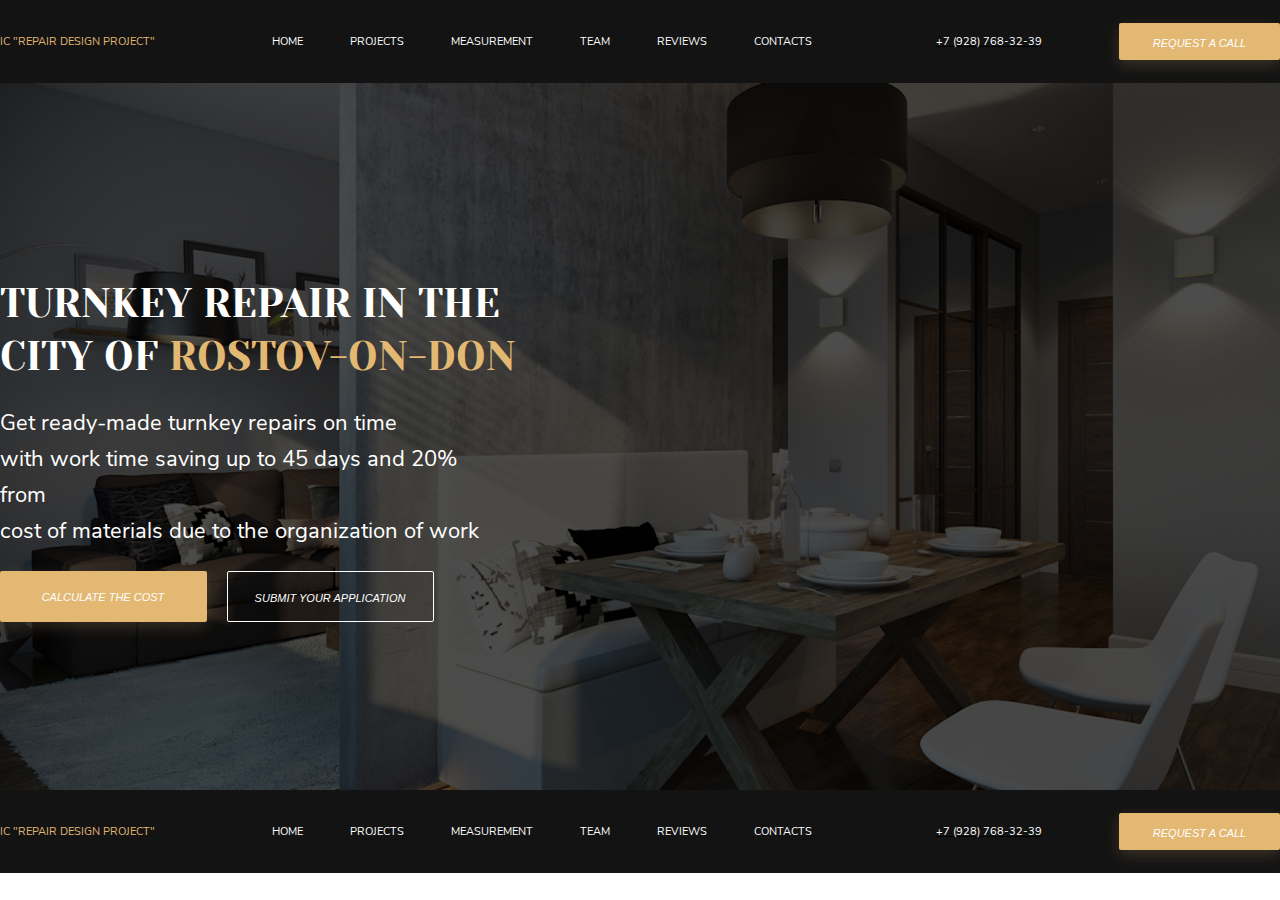
==== index.html @ 90984caf "named title" ====
<!DOCTYPE html>
<html lang="en">
<head>
    <meta charset="UTF-8">
    <meta http-equiv="X-UA-Compatible" content="IE=edge">
    <meta name="viewport" content="width=device-width, initial-scale=1.0">
    <link rel="stylesheet" href="/css/style.css">
    <title>Repair project</title>
</head>
<body>
    <header class="header">
        <div class="container header-content">
            <div class="logo">
                IC "Repair Design Project"
            </div>
            <nav>
                <ul class="header-navigation">
                    <li class="header-navigation__item"><a href="#" class="header-navigation__link">HOME</a></li>
                    <li class="header-navigation__item"><a href="#" class="header-navigation__link">PROJECTS</a></li>
                    <li class="header-navigation__item"><a href="#" class="header-navigation__link">MEASUREMENT</a></li>
                    <li class="header-navigation__item"><a href="#" class="header-navigation__link">TEAM</a></li>
                    <li class="header-navigation__item"><a href="#" class="header-navigation__link">REVIEWS</a></li>
                    <li class="header-navigation__item"><a href="#" class="header-navigation__link">CONTACTS</a></li>
                </ul>
            </nav>
            <div class="link-number">
                <a href="tel:+7 (928) 768-32-39" class="header-navigation__link">+7 (928) 768-32-39</a>
            </div>
            <button class="button">Request a call</button>
        </div>
    </header>
    <main>
        <section class="imageback">
            <div class="container imageback-container">
                <h1 class="title">
                    Turnkey Repair in the <br>
                    city of <span class="rostov">Rostov-on-Don</span>
                </h1>
                <p class="subtitle">
                    Get ready-made turnkey repairs on time<br>
                    with work time saving up to 45 days and 20% from<br>
                    cost of materials due to the organization of work<br>
                </p>
                <div class="button__space">
                    <button class="button cost">CALCULATE THE COST</button>
                    <button class="button application">SUBMIT YOUR APPLICATION</button>
                </div>
            </div>
            <div class="imageback-overlay"></div>
        </section>
        <section>

        </section>
    </main>
    <footer class="header">
        <div class="container header-content">
            <div class="logo">
                IC "Repair Design Project"
            </div>
            <nav>
                <ul class="header-navigation">
                    <li class="header-navigation__item"><a href="#" class="header-navigation__link">HOME</a></li>
                    <li class="header-navigation__item"><a href="#" class="header-navigation__link">PROJECTS</a></li>
                    <li class="header-navigation__item"><a href="#" class="header-navigation__link">MEASUREMENT</a></li>
                    <li class="header-navigation__item"><a href="#" class="header-navigation__link">TEAM</a></li>
                    <li class="header-navigation__item"><a href="#" class="header-navigation__link">REVIEWS</a></li>
                    <li class="header-navigation__item"><a href="#" class="header-navigation__link">CONTACTS</a></li>
                </ul>
            </nav>
            <div class="link-number">
                <a href="tel:+7 (928) 768-32-39" class="header-navigation__link">+7 (928) 768-32-39</a>
            </div>
            <button class="button">Request a call</button>
        </div>
    </footer>
</body>
</html>
---- css/style.css ----
@font-face {
    src: url('/fonts/NunitoSans-Regular.ttf');
    font-family: 'Nunito Sans';
}

@font-face {
    src: url('/fonts/YesevaOne-Regular.ttf');
    font-family: 'Yeseva One';
}

body {
    margin: 0;
    font-family: 'Nunito Sans', Arial;
}

body * {
    box-sizing: border-box;
}

.container {
    max-width: 1440px;
    margin: 0 auto;
}

.button {
    background: #E3B873;
    box-shadow: 0px 5px 15px rgba(227, 184, 115, 0.2);
    border-radius: 2px;
    outline: 0;
    border: 0;
    padding: 13px 33px;
    font-style: italic;
    font-weight: normal;
    font-size: 11px;
    line-height: 15px;
    text-align: center;
    text-transform: uppercase;
    color: #FFFFFF;
    height: 37px;
    width: 161px;
}

.logo {
    color: #E3B873;
    font-style: normal;
    font-weight: normal;
    font-size: 11px;
    line-height: 15px;
    text-transform: uppercase;
}

.header {
    background-color: #131313;
}

.header-content {
    display: flex;
    justify-content: space-between;
    height: 83px;
    align-items: center;
    font-style: normal;
    font-weight: normal;
    font-size: 11px;
    line-height: 15px;
    text-transform: uppercase;
}

.header-navigation {
    list-style: none;
    display: flex;
}

.header-navigation__item {
    margin-right: 47px;
}

.header-navigation__link {
    text-decoration: none;
    color: #FFFFFF;
}

.header-navigation__link:hover {
    position: relative;
    transition-property: color;
    transition-duration: 0.3s;
    transition-timing-function: ease-out;
    color: #E3B873;
}

.link-number {
    text-decoration-line: underline;
}

.imageback {
    background-image: url(/images/imageback.jpg);
    background-size: cover;
    height: 707px;
    padding-top: 194px;
}

.imageback-overlay {
    content: '';
    position: absolute;
    top: 83px;
    left: 0;
    right: 0;
    bottom: 0;
    background-color: rgba(0, 0, 0, .7);
    height: 707px;
}

.imageback-container {
    position: relative;
    z-index: 1;
}

.title {
    margin: 0;
    font-style: normal;
    font-family: 'Yeseva One', 'Times New Roman', Times, serif;
    font-weight: normal;
    font-size: 40px;
    line-height: 53px;
    text-transform: uppercase;
    color: #FFFFFF;
    width: 676.11px;
}

.rostov {
    color: #E3B873;
}

.subtitle {
    /* margin: 0; */
    font-family: 'Nunito Sans';
    font-style: normal;
    font-weight: normal;
    font-size: 22px;
    line-height: 36px;
    color: #FFFFFF;
    width: 504px;
}

.cost {
    padding: 19px 42px 20.65px 41px;
    width: 207px;
    height: 51px;
}

.application {
    padding: 19px 23px 20.57px 22px;
    background: none;
    box-shadow: none;
    border: 1px solid #FFFFFF;
    box-sizing: border-box;
    border-radius: 2px;
    text-align: center;
    width: 207px;
    height: 51px;
}

.button__space {
    width: 434px;
    display: flex;
    justify-content: space-between;
}
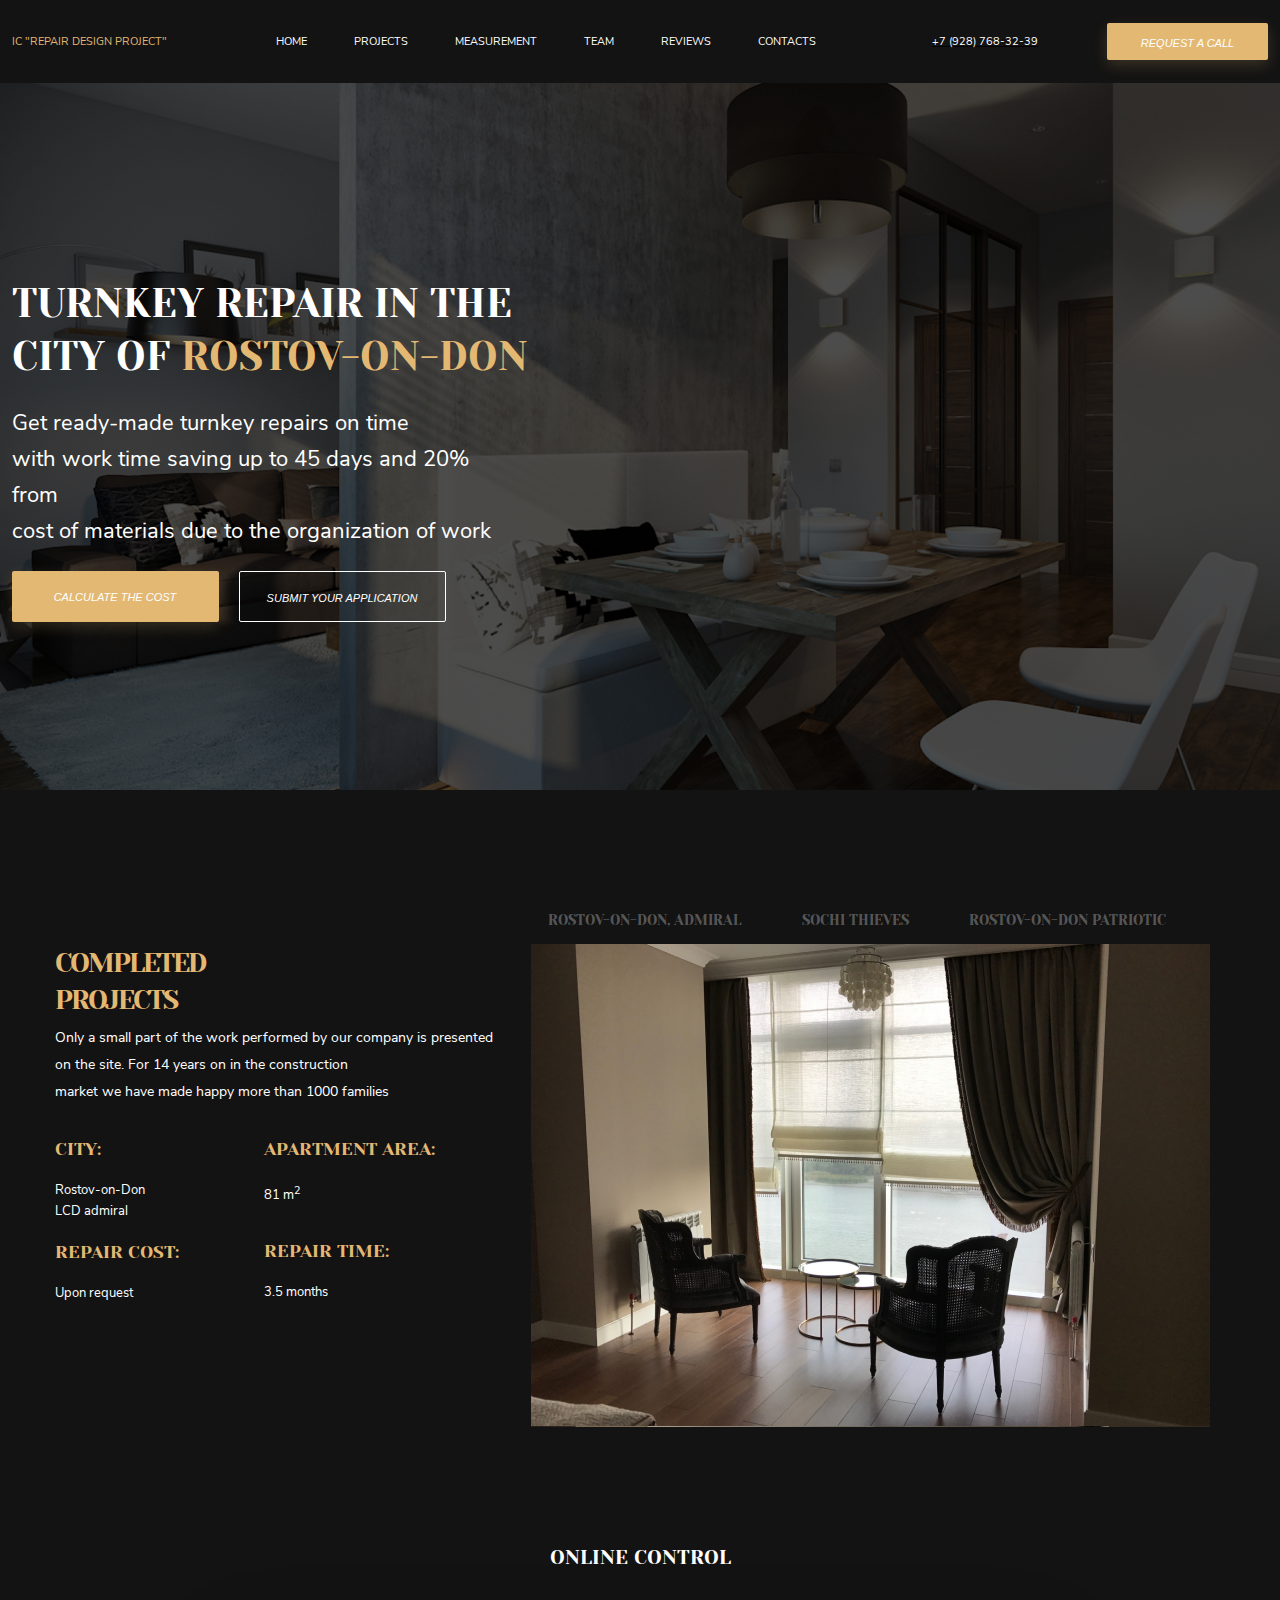
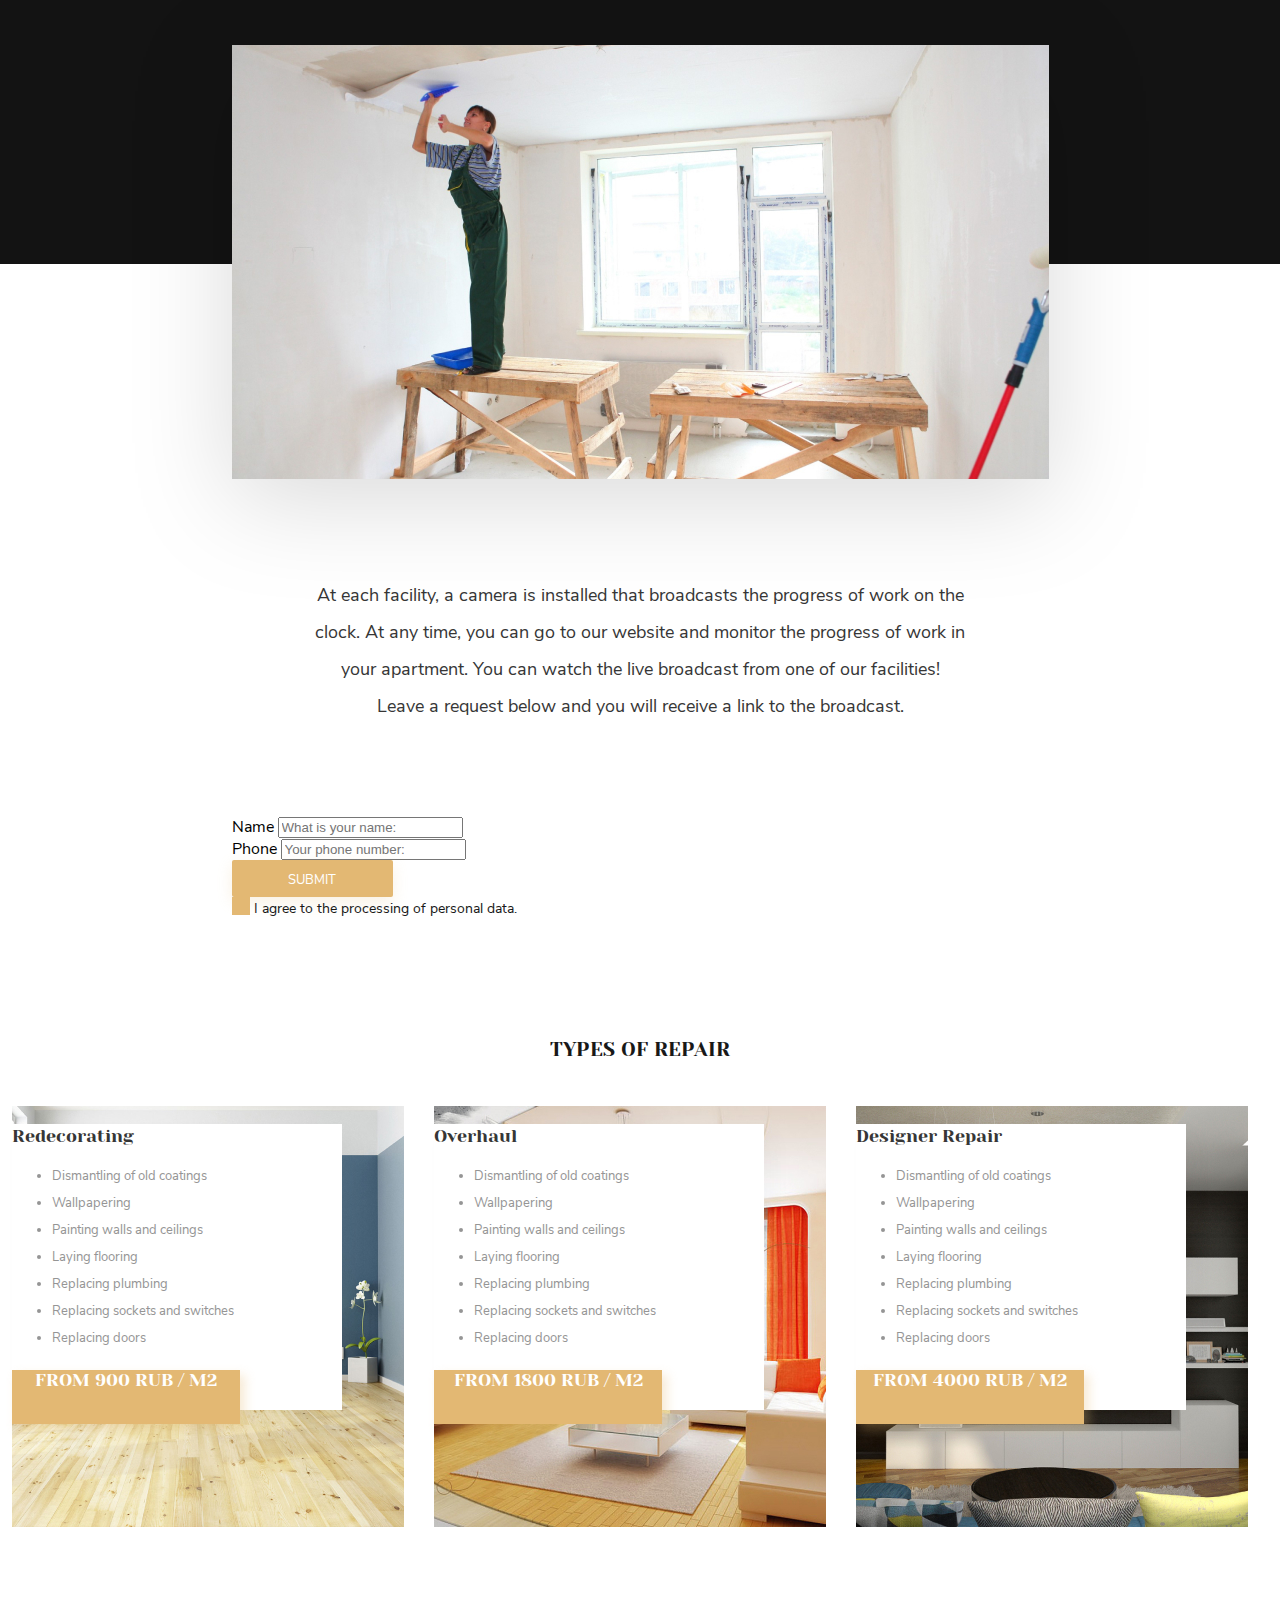
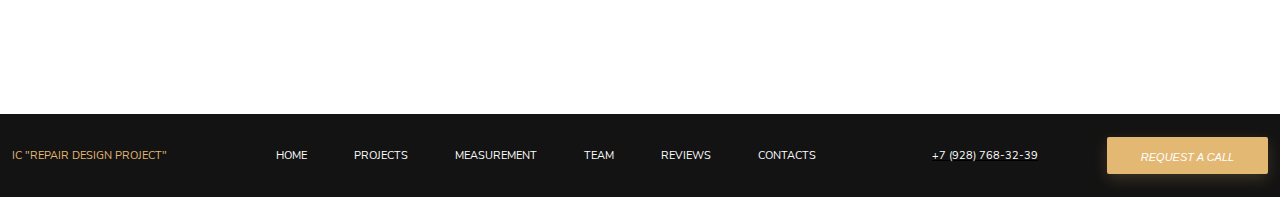
==== commit c8e91f33: "developed the foundation of 4 sections" ====
--- a/index.html
+++ b/index.html
@@ -4,7 +4,7 @@
     <meta charset="UTF-8">
     <meta http-equiv="X-UA-Compatible" content="IE=edge">
     <meta name="viewport" content="width=device-width, initial-scale=1.0">
-    <link rel="stylesheet" href="/css/style.css">
+    <link rel="stylesheet" href="css/style.css">
     <title>Repair project</title>
 </head>
 <body>
@@ -48,8 +48,136 @@
             </div>
             <div class="imageback-overlay"></div>
         </section>
-        <section>
-
+        <section class="section-second">
+            <div class="container section-second__container">
+                    <ul class="sub-navigation">
+                        <li class="sub-navigation__item"><a href="#" class="sub-navigation__link">Rostov-on-Don, Admiral</a></li>
+                        <li class="sub-navigation__item"><a href="#" class="sub-navigation__link">Sochi Thieves</a></li>
+                        <li class="sub-navigation__item"><a href="#" class="sub-navigation__link">Rostov-on-Don Patriotic</a></li>
+                    </ul>
+                <div class="section-second-container">
+                    <div class="container-second">
+                        <div class="second-text">
+                            <h2 class="completed"><span class="rostov">Completed projects</span></h2>
+                            <p class="subtitle-second">
+                                Only a small part of the work performed by our company is presented<br>
+                                on the site. For 14 years on in the construction<br>
+                                market we have made happy more than 1000 families 
+                            </p>
+                            <div class="second-text__two">
+                                <div class="second-text-two__div1">
+                                    <h3 class="rostov div-title">City:</h3>
+                                    <p class="div-subtitle">
+                                        Rostov-on-Don <br>
+                                        LCD admiral
+                                    </p>
+                                    <h3 class="rostov div-title">Repair Cost:</h3>
+                                    <p class="div-subtitle">Upon request</p>  
+                                </div>
+                                <div class="second-text-two__div2">
+                                    <h3 class="rostov div-title">apartment area:</h3>
+                                    <p class="div-subtitle div-subtitle__third">81 m<sup>2</sup></p>
+                                    <h3 class="rostov div-title">Repair time:</h3>
+                                    <p class="div-subtitle">3.5 months</p>
+                                </div> 
+                            </div>
+                        </div>
+                        <div class="imege"></div>
+                    </div>        
+                </div>
+            </div>
+        </section>
+        <section class="section-third">
+            <div class="container section-third__container">
+                <h3 class="control">online control</h3>
+                <div class="container-control__vector">
+                </div>
+                <div>
+                    <div class="image2-overlay"></div>
+                    <div class="image2"></div>
+                    <!-- <img src="../repair_design_project/images/image2.jpg" alt="image2"> -->
+                </div>
+                <div class="hr"></div>
+                <p class="section-third__text">
+                    At each facility, a camera is installed that broadcasts the progress of work on the
+                    clock. At any time, you can go to our website and monitor the progress of work in
+                    your apartment. You can watch the live broadcast from one of our facilities!<br>
+                    Leave a request below and you will receive a link to the broadcast. 
+                </p>
+                <form action="url" class="section-third__form">
+                    <div class="section-third-form__first">
+                        <div class="section-third-form__one">
+                            <label for="Name" class="form-one__label">Name</label>
+                            <input type="text" class="form-one__checkbox" placeholder="What is your name:">
+                        </div>
+                        <div class="section-third-form__one">
+                            <label for="Phone" class="form-one__label">Phone</label>
+                            <input type="tel" class="form-one__checkbox" placeholder="Your phone number:">
+                        </div>
+                        <button class="button section-third__button">submit</button>
+                    </div>
+                    <div class="first-checkbox">
+                        <label class="label">
+                          <input type="checkbox" class="checkbox" >
+                          <span class="fake"></span>
+                          <span class="checkbox-text">I agree to the processing of personal data.</span>
+                        </label>
+                    </div>
+                </form>
+            </div>
+        </section>
+        <section class="section-fourth">
+            <div class="container section-fourth__container">
+                <h3 class="repair">types of repair</h3>
+                <img src="../repair_design_project/icons/Group 2.9.svg" alt="">
+                <div class="m2">
+                    <div class="m2__one">
+                        <div class="image3"></div>
+                        <div class="redecorating"><p class="redecorating-title">Redecorating</p>
+                        <ul class="redecorating-list">
+                            <li>Dismantling of old coatings</li>
+                            <li>Wallpapering</li>
+                            <li>Painting walls and ceilings</li>
+                            <li>Laying flooring</li>
+                            <li>Replacing plumbing</li>
+                            <li>Replacing sockets and switches</li>
+                            <li>Replacing doors</li>
+                        </ul>
+                        <div class="div__m2 "><p class="ff">from 900 rub / m2 </p></div>
+                    </div>
+                    </div>
+                    <div class="m2__two">
+                        <div class="image4"></div>
+                        <div class="redecorating"><p class="redecorating-title">Overhaul</p>
+                        <ul class="redecorating-list">
+                            <li>Dismantling of old coatings</li>
+                            <li>Wallpapering</li>
+                            <li>Painting walls and ceilings</li>
+                            <li>Laying flooring</li>
+                            <li>Replacing plumbing</li>
+                            <li>Replacing sockets and switches</li>
+                            <li>Replacing doors</li>
+                        </ul>
+                        <div class="div__m2"><p class="ff">from 1800 rub / m2</p></div>
+                        </div>
+                    </div>
+                    <div class="m2__three">
+                        <div class="image5"></div>
+                        <div class="redecorating"><p class="redecorating-title">Designer Repair</p>
+                        <ul class="redecorating-list">
+                            <li>Dismantling of old coatings</li>
+                            <li>Wallpapering</li>
+                            <li>Painting walls and ceilings</li>
+                            <li>Laying flooring</li>
+                            <li>Replacing plumbing</li>
+                            <li>Replacing sockets and switches</li>
+                            <li>Replacing doors</li>
+                        </ul>
+                        <div class="div__m2"><p class="ff">from 4000 rub / m2</p></div>
+                        </div>
+                    </div>
+                </div>
+            </div>
         </section>
     </main>
     <footer class="header">
--- a/css/style.css
+++ b/css/style.css
@@ -1,10 +1,10 @@
 @font-face {
-    src: url('/fonts/NunitoSans-Regular.ttf');
+    src: url('../fonts/NunitoSans-Regular.ttf');
     font-family: 'Nunito Sans';
 }
 
 @font-face {
-    src: url('/fonts/YesevaOne-Regular.ttf');
+    src: url('../fonts/YesevaOne-Regular.ttf');
     font-family: 'Yeseva One';
 }
 
@@ -18,7 +18,7 @@
 }
 
 .container {
-    max-width: 1440px;
+    max-width: 1256px;
     margin: 0 auto;
 }
 
@@ -38,6 +38,7 @@
     color: #FFFFFF;
     height: 37px;
     width: 161px;
+    cursor: pointer;
 }
 
 .logo {
@@ -92,7 +93,7 @@
 }
 
 .imageback {
-    background-image: url(/images/imageback.jpg);
+    background-image: url(../images/imageback.jpg);
     background-size: cover;
     height: 707px;
     padding-top: 194px;
@@ -163,4 +164,387 @@
     width: 434px;
     display: flex;
     justify-content: space-between;
+}
+
+.section-second  {
+    background-color: #131313;
+    height: 1074px;
+    margin: 0;
+    /* padding-left: 130px; */
+}
+
+.section-second__container {
+    height: 553px;
+    width: 1171px;
+    padding-top: 107px;
+}
+
+.sub-navigation {
+    list-style: none;
+    display: flex;
+    justify-content: flex-end;
+    /* width: 623px;
+    height: 24px; */
+    font-family: 'Yeseva One';
+    font-style: normal;
+    font-weight: normal;
+    font-size: 14px;
+    line-height: 19px;
+    text-transform: uppercase;
+    color: rgba(255, 255, 255, 0.3);
+}
+
+.sub-navigation__item {
+   padding-right: 60px;
+   /* display: list-item; */
+
+}
+
+.sub-navigation__link {
+    text-decoration: none;
+    color: rgba(255, 255, 255, 0.3);
+
+}
+
+.sub-navigation__link:hover {
+    color: #E3B873;
+    text-decoration-line: underline;
+
+}
+
+
+.section-second-container {
+    display: flex;
+    flex-direction: row;
+}
+
+.container-second {
+    display: flex;
+    justify-content: space-between;
+}
+
+.imege {
+    background-image: url(../images/image2.1.jpg);
+    height: 483px;
+    width: 679px;
+    padding: 10px;
+    
+}
+
+.completed {
+    font-family: 'Yeseva One';
+    font-style: normal;
+    font-weight: normal;
+    font-size: 27px;
+    line-height: 37px;
+    letter-spacing: -0.07em;
+    text-transform: uppercase;
+    height: 66px;
+    width: 253px;
+    margin: 0;
+}
+
+.second-text__two {
+    height: 201px;
+    width: 476px;
+    display: flex;
+    flex-flow: column wrap;
+    
+}
+
+.second-text-two__div1 {
+    height: 150px;
+    width: 156px;
+    /* padding-left: 34px;
+    padding-bottom: 34px; */
+}
+
+.second-text-two__div2 {
+    height: 150px;
+    width: 213px;
+}
+.div-title {
+    font-family: 'Yeseva One';
+    font-style: normal;
+    font-weight: normal;
+    font-size: 18px;
+    line-height: 25px;
+    text-transform: uppercase;
+    color: #E3B873;
+    margin: 18px 0px;
+}
+
+.div-subtitle {
+    font-family: 'Nunito Sans';
+    font-style: normal;
+    font-weight: normal;
+    font-size: 13px;
+    line-height: 21px;
+    color: #FFFFFF;
+    padding: 0px;
+    margin: 0px;
+}
+
+.div-subtitle__third {
+   padding: 0px 0px 15px;
+}
+.subtitle-second {
+    font-family: 'Nunito Sans';
+    font-style: normal;
+    font-weight: normal;
+    font-size: 14px;
+    line-height: 27px;
+    color: #FFFFFF;
+}
+
+.section-third {
+    height: 1072px;
+    margin-top: -320px;
+    display: flex;
+    flex-direction: column;
+}
+
+.section-third__container {
+    display: flex;
+    flex-direction: column;
+}
+
+.control {
+    font-family: Yeseva One;
+    font-style: normal;
+    font-weight: normal;
+    font-size: 20px;
+    line-height: 28px;
+    text-align: center;
+    text-transform: uppercase;
+    color: #FFFFFF;
+    margin: 0px 0px 13px 0px;
+}
+
+.container-control__vector {
+    background: url(../icons/Group\ 45.svg) no-repeat center;
+    height: 29px;
+    margin: 0px 0px 31px 0px;
+    /* text-align: center; */
+    /* left: 377px;
+    top: 1380.4998779296875px;
+    border-radius: 0px; */
+}
+
+.image2 {
+    background-image: url(../images/image2.jpg);
+    filter: drop-shadow(0px 20px 50px rgba(0, 0, 0, 0.15));
+    height: 434px;
+    width: 817px;
+    margin: 0px 0px 62.5px 0px;
+}
+
+
+/* .image2-overlay {
+    height: 434px;
+    width: 817px;
+    left: 309px;
+    top: 847.9998779296875px;
+    border-radius: 0px;
+    content: '';
+    position: absolute;
+    background:rgba(0, 0, 0, 0.15); 
+} */
+
+.hr  {
+    background-image: url(../icons/hr.jpg);
+    height: 1.54px;
+    width: 55px;
+    margin: 0px 381px 34px;
+
+}
+
+.section-third__text {
+    font-family: 'Nunito Sans';
+    font-style: normal;
+    font-weight: normal;
+    font-size: 18px;
+    line-height: 37px;
+    text-align: center;
+    color: #363636;
+    /* height: 131px; */
+    width: 681px;
+    margin: 0px 68px 91px;
+}
+
+.section-third__button {
+    font-family: 'Nunito Sans';
+    font-style: normal;
+    font-weight: normal;
+    font-size: 13px;
+    /* line-height: 27px; */
+    
+}
+
+.label {
+    cursor: pointer;
+}
+
+.checkbox {
+    display: none;
+}
+
+.fake {
+    display: inline-flex;
+    width: 18px;
+    height: 18px;
+    background: #E3B873;
+    color: #fff;
+    justify-content: center;
+}
+
+.fake::before {
+    content:"\2714";
+    opacity: 0;
+    transition: .2s;
+}
+
+.checkbox:checked + .fake::before {
+    opacity: 1;
+}
+
+.checkbox-text {
+    font-family: 'Nunito Sans';
+    font-style: normal;
+    font-weight: normal;
+    font-size: 14px;
+    line-height: 163.68%;
+    /* or 23px */
+    color: #181818;
+}
+
+.m2 {
+    display: flex;
+    justify-content: space-between;
+    height: 608px;
+    width: 1236px;
+    /* left: 100px;
+    top: 1879px;
+    border-radius: 0px; */
+}
+
+.m2__one {
+    /* height: 554px;
+    width: 392px; */
+    background-image: url(../images/image3.jpg);
+    width: 392px;
+    height: 421px;
+}
+
+.div__m2 {
+    background: #E3B873;
+    box-shadow: 5px 5px 10px rgba(227, 184, 115, 0.3);
+    height: 54px;
+    width: 228px;
+    /* left: 134.999755859375px;
+    top: 3294.99951171875px; */
+    border-radius: 0px;
+
+}
+ 
+.ff {
+    font-family: 'Yeseva One';
+    font-style: normal;
+    font-weight: normal;
+    font-size: 18px;
+    /* line-height: 25px; */
+    text-transform: uppercase;
+    color: #FFFFFF;
+    text-align: center;
+    /* padding: 17px 25px 17px 22px;     */
+    /* margin: 18px 0px; */
+}
+.redecorating {
+    background: #FFFFFF;
+    box-shadow: 10px 10px 20px rgba(0, 0, 0, 0.03);
+    height: 286px;
+    width: 330px;
+    left: 131px;
+    top: 2172.999755859375px;
+    border-radius: 0px;
+}
+
+.redecorating-list {
+    font-family: 'Nunito Sans';
+    font-style: normal;
+    font-weight: normal;
+    font-size: 13px;
+    line-height: 27px;
+    color: #959595;
+}
+
+.redecorating-title {
+    font-family: 'Yeseva One';
+    font-style: normal;
+    font-weight: normal;
+    font-size: 18px;
+    line-height: 25px;
+    color: #363636;
+    height: 21px;
+    width: 228px;
+    /* left: 164.999755859375px;
+    top: 2197.999755859375px;
+    border-radius: nullpx; */
+}
+
+/* .imege3 {
+    background-image: url(../images/image3.jpg);
+    background-size: cover;
+    width: 392px;
+    height: 421px;
+    /* padding-top: 176.36px;
+    padding-left: 624px; */
+    /* margin: 0;
+} */ 
+ 
+.m2__two {
+    background-image: url(../images/image4.jpg);
+    width: 392px;
+    height: 421px;
+}
+
+.imege4 {
+    background-image: url(../images/image4.jpg);
+    background-size: cover;
+    width: 392px;
+    height: 421px;
+    /* padding-top: 176.36px;
+    padding-left: 624px;
+    margin: 0;
+} */
+}
+
+.m2__three {
+    background-image: url(../images/image5.jpg);
+    /* background-size: cover; */
+    width: 392px;
+    height: 421px;
+}
+
+/* .imege4 {
+    background-image: url(../images/image5.jpg);
+    background-size: cover;
+    width: 392px;
+    height: 421px;
+    /* padding-top: 176.36px;
+    padding-left: 624px; */
+    /* margin: 0;
+} */ 
+
+
+
+.repair {
+    font-family: Yeseva One;
+    font-style: normal;
+    font-weight: normal;
+    font-size: 20px;
+    line-height: 28px;
+    text-align: center;
+    text-transform: uppercase;
+    color: #181818;
 }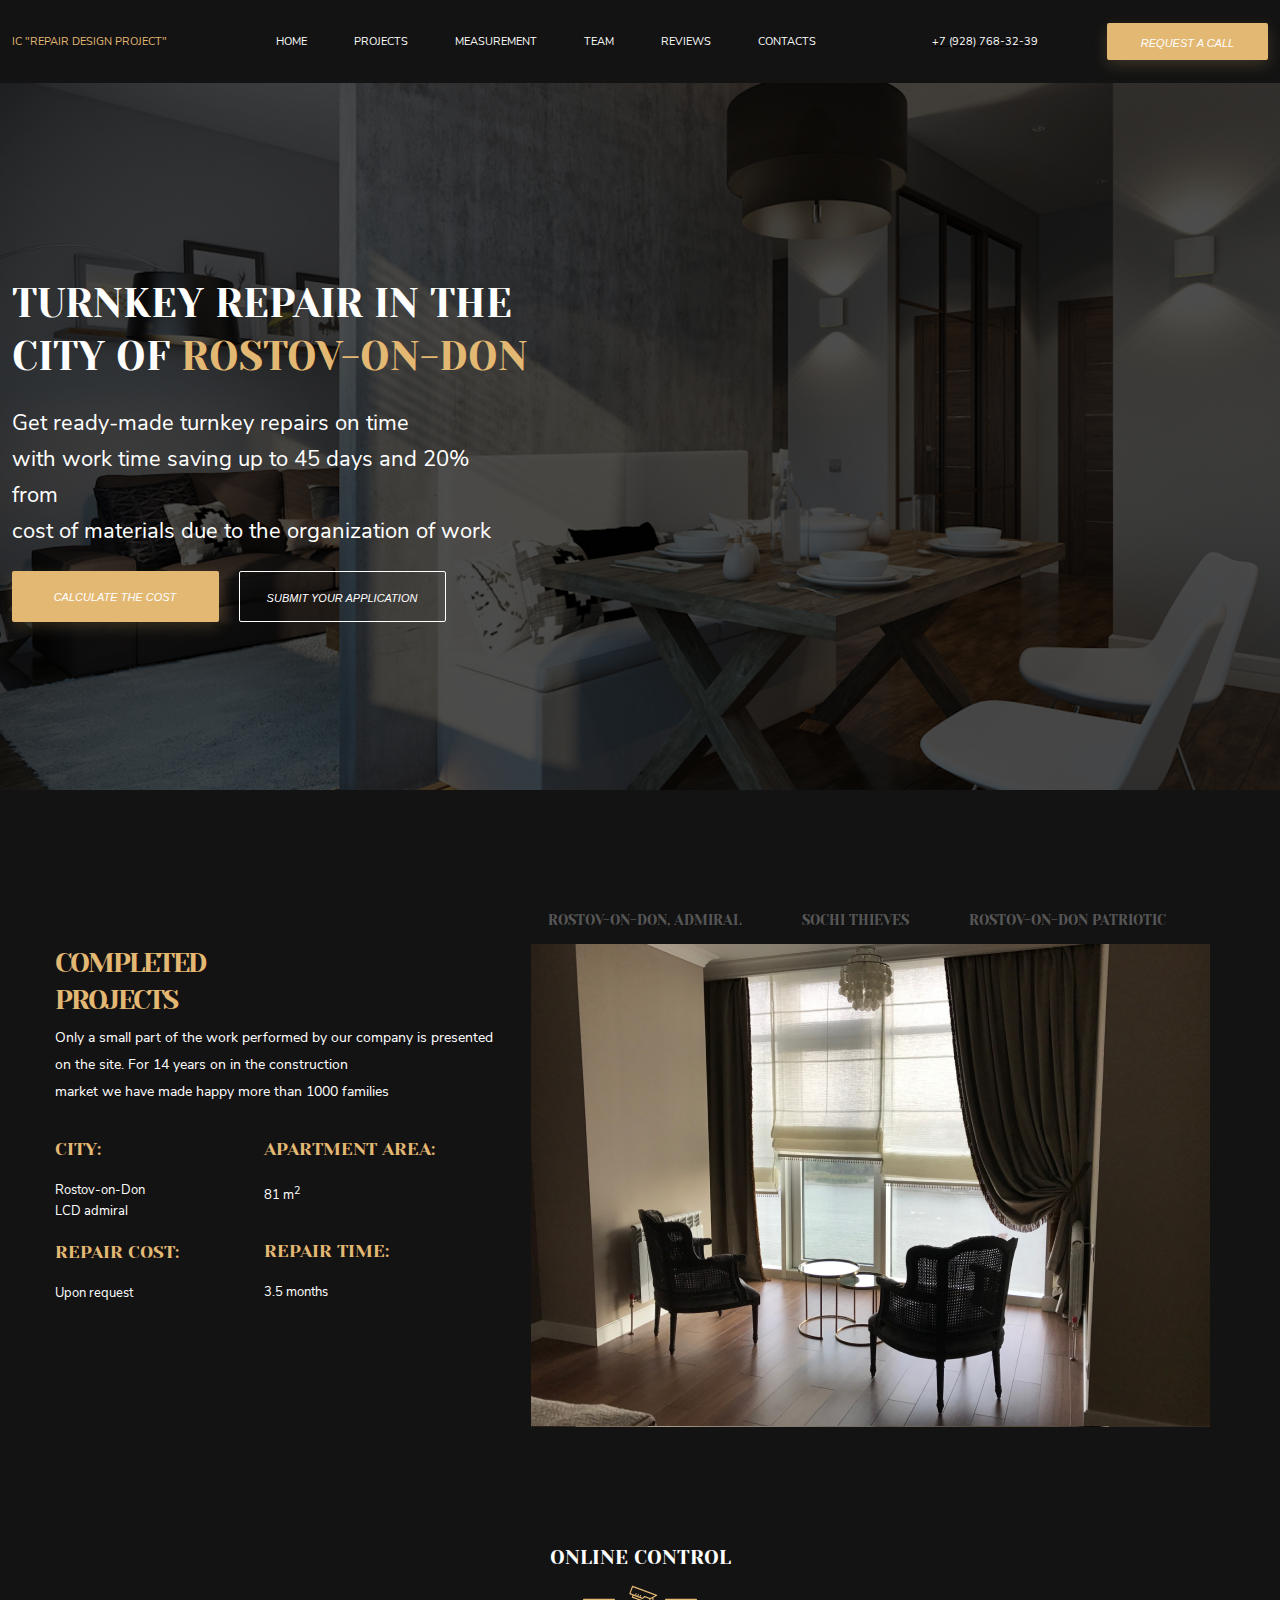
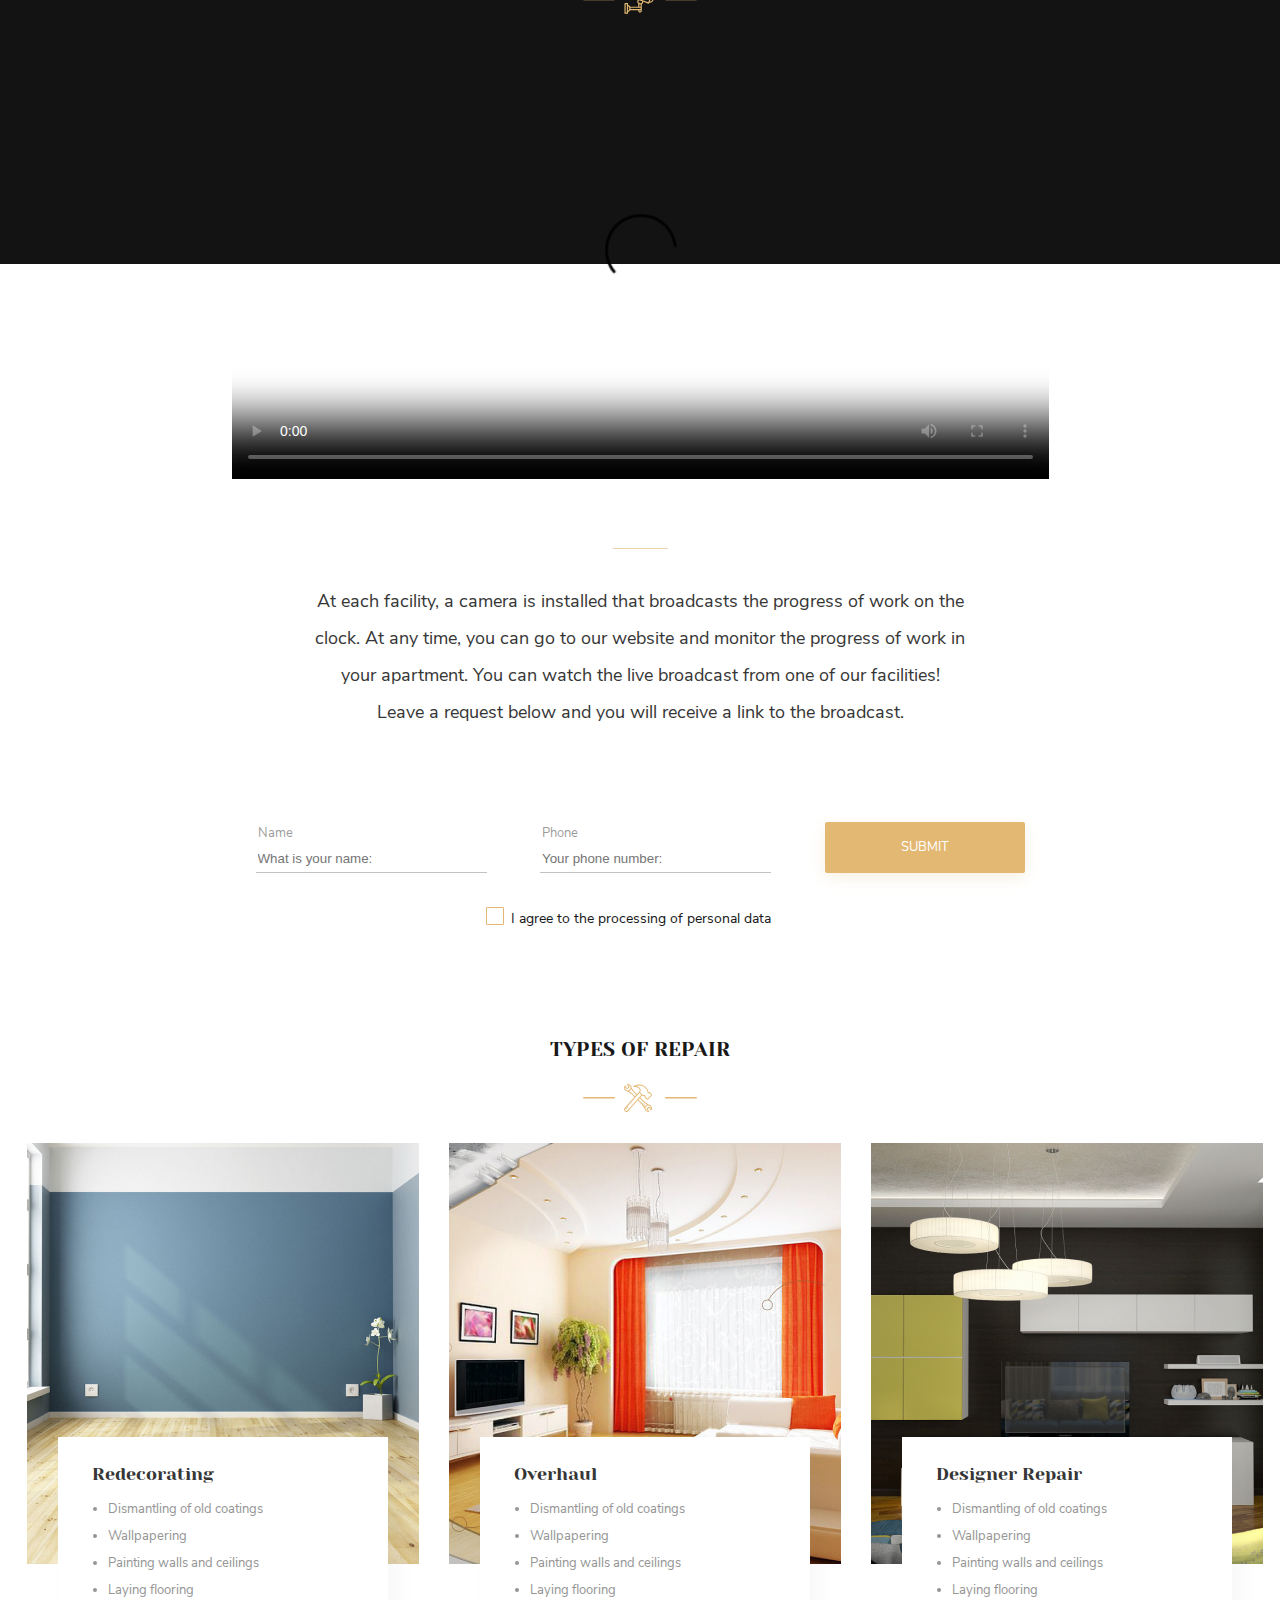
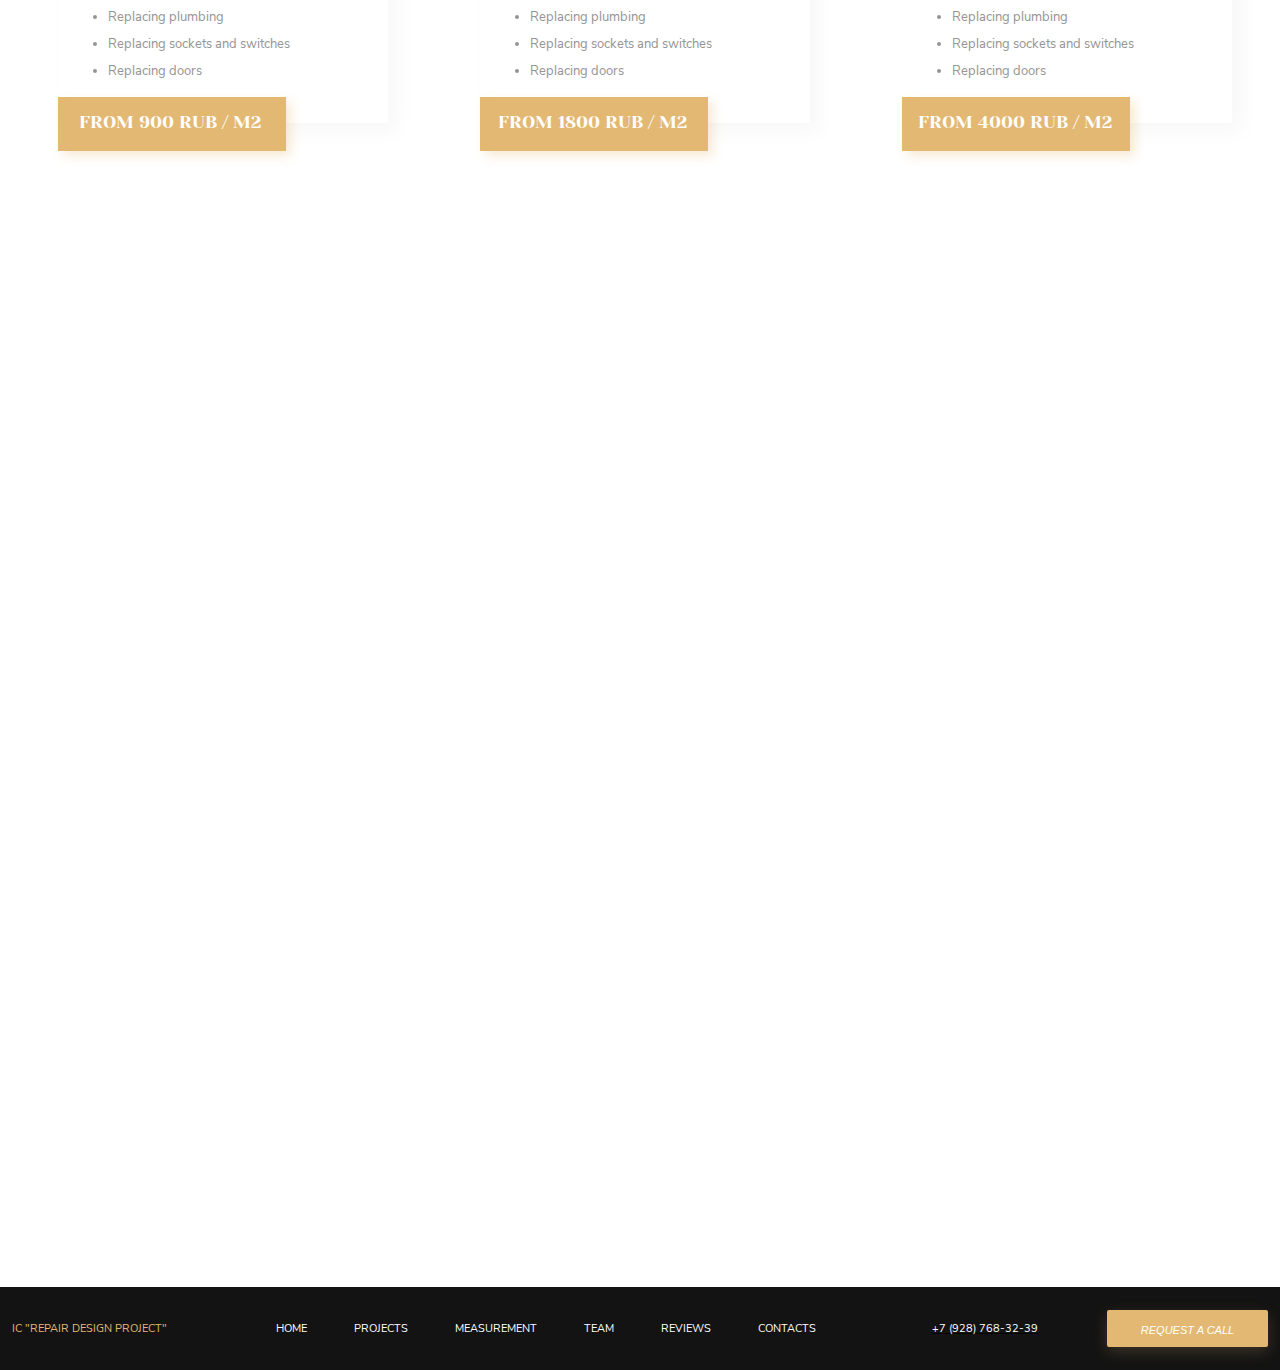
==== commit 267c308f: "changes in sections 3 and 4" ====
--- a/index.html
+++ b/index.html
@@ -92,10 +92,14 @@
                 <h3 class="control">online control</h3>
                 <div class="container-control__vector">
                 </div>
-                <div>
-                    <div class="image2-overlay"></div>
-                    <div class="image2"></div>
-                    <!-- <img src="../repair_design_project/images/image2.jpg" alt="image2"> -->
+                <div class="onlinecontrol">
+                    <!-- <div class="image2-overlay"></div> -->
+                    <video controls class="onlinecontrol__item"   poster="../repair_design_project/images/onlinecontrol.jpg">
+                        <source src="../repair_design_project/video/onlinecontrol.webm" type="video/webm">
+                        <source src="../repair_design_project/video/onlinecontrol.mp4" type="video/mp4">
+                    </video>
+                    <div class="onlinecontrol-wrapper"></div>
+                    <!-- <div class="image2"></div> -->
                 </div>
                 <div class="hr"></div>
                 <p class="section-third__text">
@@ -105,23 +109,29 @@
                     Leave a request below and you will receive a link to the broadcast. 
                 </p>
                 <form action="url" class="section-third__form">
-                    <div class="section-third-form__first">
-                        <div class="section-third-form__one">
-                            <label for="Name" class="form-one__label">Name</label>
-                            <input type="text" class="form-one__checkbox" placeholder="What is your name:">
-                        </div>
-                        <div class="section-third-form__one">
-                            <label for="Phone" class="form-one__label">Phone</label>
-                            <input type="tel" class="form-one__checkbox" placeholder="Your phone number:">
-                        </div>
-                        <button class="button section-third__button">submit</button>
-                    </div>
-                    <div class="first-checkbox">
+                    <div class="section-third-form__container">
+                            <div class="section-third-form__one">
+                                <label for="Name" class="form-one__label">Name</label>
+                                <input type="text" class="form-one__checkbox" placeholder="What is your name:">
+                            </div>
+                            <div class="section-third-form__one">
+                                <label for="Phone" class="form-one__label">Phone</label>
+                                <input type="tel" class="form-one__checkbox" placeholder="Your phone number:">
+                            </div>
+                            <div class="section-third-form__one">
+                                <button class="button section-third__button">submit</button>
+                            </div>
+                    </div>
+                    <!-- <div class="first-checkbox">
                         <label class="label">
                           <input type="checkbox" class="checkbox" >
                           <span class="fake"></span>
                           <span class="checkbox-text">I agree to the processing of personal data.</span>
                         </label>
+                    </div> -->
+                    <div class="first-checkbox">
+                        <input type="checkbox" id="checkbox">
+                        <label for="checkbox" class="checkbox-text">I agree to the processing of personal data</label>
                     </div>
                 </form>
             </div>
@@ -129,51 +139,57 @@
         <section class="section-fourth">
             <div class="container section-fourth__container">
                 <h3 class="repair">types of repair</h3>
-                <img src="../repair_design_project/icons/Group 2.9.svg" alt="">
+                <div class="repair-vector"></div>
                 <div class="m2">
                     <div class="m2__one">
-                        <div class="image3"></div>
-                        <div class="redecorating"><p class="redecorating-title">Redecorating</p>
-                        <ul class="redecorating-list">
-                            <li>Dismantling of old coatings</li>
-                            <li>Wallpapering</li>
-                            <li>Painting walls and ceilings</li>
-                            <li>Laying flooring</li>
-                            <li>Replacing plumbing</li>
-                            <li>Replacing sockets and switches</li>
-                            <li>Replacing doors</li>
-                        </ul>
-                        <div class="div__m2 "><p class="ff">from 900 rub / m2 </p></div>
-                    </div>
+                        <div class="redecorating">
+                            <h3 class="redecorating-title">Redecorating</h3>
+                            <ul class="redecorating-list">
+                                <li>Dismantling of old coatings</li>
+                                <li>Wallpapering</li>
+                                <li>Painting walls and ceilings</li>
+                                <li>Laying flooring</li>
+                                <li>Replacing plumbing</li>
+                                <li>Replacing sockets and switches</li>
+                                <li>Replacing doors</li>
+                            </ul>
+                        </div>
+                        <div class="div__m2 ">
+                            <p class="price price-one">from 900 rub / m2 </p>
+                        </div>
                     </div>
                     <div class="m2__two">
-                        <div class="image4"></div>
-                        <div class="redecorating"><p class="redecorating-title">Overhaul</p>
-                        <ul class="redecorating-list">
-                            <li>Dismantling of old coatings</li>
-                            <li>Wallpapering</li>
-                            <li>Painting walls and ceilings</li>
-                            <li>Laying flooring</li>
-                            <li>Replacing plumbing</li>
-                            <li>Replacing sockets and switches</li>
-                            <li>Replacing doors</li>
-                        </ul>
-                        <div class="div__m2"><p class="ff">from 1800 rub / m2</p></div>
+                        <div class="redecorating">
+                            <h3 class="redecorating-title">Overhaul</h3>
+                            <ul class="redecorating-list">
+                                <li>Dismantling of old coatings</li>
+                                <li>Wallpapering</li>
+                                <li>Painting walls and ceilings</li>
+                                <li>Laying flooring</li>
+                                <li>Replacing plumbing</li>
+                                <li>Replacing sockets and switches</li>
+                                <li>Replacing doors</li>
+                            </ul>
+                        </div>
+                        <div class="div__m2 ">
+                            <p class="price price-two">from 1800 rub / m2</p>
                         </div>
                     </div>
                     <div class="m2__three">
-                        <div class="image5"></div>
-                        <div class="redecorating"><p class="redecorating-title">Designer Repair</p>
-                        <ul class="redecorating-list">
-                            <li>Dismantling of old coatings</li>
-                            <li>Wallpapering</li>
-                            <li>Painting walls and ceilings</li>
-                            <li>Laying flooring</li>
-                            <li>Replacing plumbing</li>
-                            <li>Replacing sockets and switches</li>
-                            <li>Replacing doors</li>
-                        </ul>
-                        <div class="div__m2"><p class="ff">from 4000 rub / m2</p></div>
+                        <div class="redecorating">
+                            <h3 class="redecorating-title">Designer Repair</h3>
+                            <ul class="redecorating-list">
+                                <li>Dismantling of old coatings</li>
+                                <li>Wallpapering</li>
+                                <li>Painting walls and ceilings</li>
+                                <li>Laying flooring</li>
+                                <li>Replacing plumbing</li>
+                                <li>Replacing sockets and switches</li>
+                                <li>Replacing doors</li>
+                            </ul>
+                        </div>
+                        <div class="div__m2 ">
+                            <p class="price price-three">from 4000 rub / m2</p>
                         </div>
                     </div>
                 </div>
--- a/css/style.css
+++ b/css/style.css
@@ -300,13 +300,17 @@
 .section-third {
     height: 1072px;
     margin-top: -320px;
+    /* display: flex;
+    flex-direction: column; */
+    
+}
+
+.section-third__container {
+    width: 817px;
     display: flex;
     flex-direction: column;
-}
-
-.section-third__container {
-    display: flex;
-    flex-direction: column;
+    text-align: center;
+    
 }
 
 .control {
@@ -331,14 +335,41 @@
     border-radius: 0px; */
 }
 
-.image2 {
-    background-image: url(../images/image2.jpg);
-    filter: drop-shadow(0px 20px 50px rgba(0, 0, 0, 0.15));
+.onlinecontrol {
+    margin: 0px 0px 62.5px 0px;
+    /* height: 434px;
+    width: 817px;
+    margin: 0px 0px 62.5px 0px;
+    position: relative;
+    z-index: 0; */
+}
+
+.onlinecontrol__item {
+    object-fit: cover;
+    width: 817px;
+    height: 434px;
+}
+.onlinecontrol-wrapper {
+    background: url(../icons/videoplay.svg) no-repeat center ;
+    /* filter: drop-shadow(0px 20px 50px rgba(0, 0, 0, 0.15));
+    height: 85px; ;
+    width: 85px;
+    margin: 0px 0px 62.5px 0px;
+    position: absolute;
+    right: 0;
+    top: 0; */
+    z-index: 2;
+}
+
+/* .onlinecontrol-wrapper::before{
     height: 434px;
     width: 817px;
-    margin: 0px 0px 62.5px 0px;
-}
-
+    border-radius: 0px;
+    content: '';
+    position: absolute;
+    background:rgba(0, 0, 0, 0.15);
+    z-index: 2;
+} */
 
 /* .image2-overlay {
     height: 434px;
@@ -372,57 +403,139 @@
     margin: 0px 68px 91px;
 }
 
+.section-third__form {
+    display: flex;
+    flex-direction: column;
+    width: 770px;
+    margin: 0 24px 0 24px;
+}
+
+.section-third-form__container {
+    display: flex;
+    justify-content: space-between;
+    height: 51px;
+    width: 769px;
+
+}
+
+.section-third-form__one {
+    display: flex;
+    flex-direction: column ;
+}
+
+.form-one__label {
+    font-family: 'Nunito Sans';
+    font-style: normal;
+    font-weight: normal;
+    font-size: 13px;
+    line-height: 21px;
+    text-align: start;
+    color: rgba(54, 54, 54, 0.5);
+    padding: 1px 2px;
+}
+
+.form-one__checkbox {
+    width: 231px;
+    height: 32px;
+    box-sizing: border-box;
+    border: none;
+    border-bottom: 1px solid rgba(54, 54, 54, 0.3);
+    padding: 1px 2px;
+}
+
+input[type="checkbox"]:checked 
+
+.form-one__checkbox:placeholder-shown{
+    font-family: 'Nunito Sans';
+    font-style: normal;
+    font-weight: normal;
+    font-size: 14px;
+    line-height: 23px;
+    color: #363636;
+}
+
 .section-third__button {
     font-family: 'Nunito Sans';
     font-style: normal;
     font-weight: normal;
     font-size: 13px;
+    width: 200px;
+    height: 51px;
     /* line-height: 27px; */
     
 }
 
-.label {
+.first-checkbox {
+    margin-top: 34px;
+}
+
+.checkbox-text {
+    font-family: 'Nunito Sans';
+    font-style: normal;
+    font-weight: normal;
+    font-size: 14px;
+    line-height: 23px;
+    color: #181818;
     cursor: pointer;
-}
-
-.checkbox {
+} 
+
+input[type="checkbox"] {
     display: none;
 }
 
-.fake {
-    display: inline-flex;
+label {
+    position: relative;
+}
+
+label.checkbox-text::before {
+    content: "";
+    background: url(../icons/checkboxvector2.svg);
+    background-position: center;
+    background-size: cover;
     width: 18px;
     height: 18px;
-    background: #E3B873;
-    color: #fff;
-    justify-content: center;
-}
-
-.fake::before {
-    content:"\2714";
-    opacity: 0;
-    transition: .2s;
-}
-
-.checkbox:checked + .fake::before {
-    opacity: 1;
-}
-
-.checkbox-text {
-    font-family: 'Nunito Sans';
-    font-style: normal;
-    font-weight: normal;
-    font-size: 14px;
-    line-height: 163.68%;
-    /* or 23px */
-    color: #181818;
-}
+    position: absolute;
+    left: -25px;
+
+    transform: scale(0);
+}
+
+input[type="checkbox"]:checked + label::before {
+    transform: scale(1);
+}
+
+label.checkbox-text::after {
+    content: "";
+    border: 1px solid #E3B873;
+    border-radius: 1px;
+    width: 16px;
+    height: 16px;
+    position: absolute;
+    left: -25px;
+}
+
+.section-fourth {
+    height: 1851px;
+}
+
+.section-fourth__container {
+    width: 1265px;
+    height: 1653px;
+}
+
+.repair-vector {
+    background: url(../icons/Group\ 2.9.svg) no-repeat center;
+    margin: 13px 0 31px 0;
+    height: 28px;
+}
+
 
 .m2 {
     display: flex;
     justify-content: space-between;
     height: 608px;
     width: 1236px;
+    margin: 0 14.5px;
     /* left: 100px;
     top: 1879px;
     border-radius: 0px; */
@@ -441,13 +554,16 @@
     box-shadow: 5px 5px 10px rgba(227, 184, 115, 0.3);
     height: 54px;
     width: 228px;
-    /* left: 134.999755859375px;
-    top: 3294.99951171875px; */
     border-radius: 0px;
+    position: relative;
+    top: 268px;
+    margin-left: 31px;
+    display: flex;
+    align-items: center;
 
 }
  
-.ff {
+.price {
     font-family: 'Yeseva One';
     font-style: normal;
     font-weight: normal;
@@ -456,26 +572,29 @@
     text-transform: uppercase;
     color: #FFFFFF;
     text-align: center;
-    /* padding: 17px 25px 17px 22px;     */
-    /* margin: 18px 0px; */
-}
+    
+}
+.price-one {
+    margin: 17px 0 21.44px 21.44px;
+}
+
+.price-two {
+    margin: 17px 0 21.44px 18.46px;
+}
+
+.price-three {
+    margin: 17px 0 21.44px 16.57px;
+}
+
 .redecorating {
     background: #FFFFFF;
     box-shadow: 10px 10px 20px rgba(0, 0, 0, 0.03);
     height: 286px;
     width: 330px;
-    left: 131px;
-    top: 2172.999755859375px;
     border-radius: 0px;
-}
-
-.redecorating-list {
-    font-family: 'Nunito Sans';
-    font-style: normal;
-    font-weight: normal;
-    font-size: 13px;
-    line-height: 27px;
-    color: #959595;
+    margin: 0 31px;
+    position: relative;
+    top: 294px;
 }
 
 .redecorating-title {
@@ -486,37 +605,34 @@
     line-height: 25px;
     color: #363636;
     height: 21px;
+    margin: 25px 68px 13px 34px;
+    position: absolute;
     width: 228px;
+    /* padding: 25px 13px 0 31px; */
+    
     /* left: 164.999755859375px;
     top: 2197.999755859375px;
     border-radius: nullpx; */
 }
 
-/* .imege3 {
-    background-image: url(../images/image3.jpg);
-    background-size: cover;
-    width: 392px;
-    height: 421px;
-    /* padding-top: 176.36px;
-    padding-left: 624px; */
-    /* margin: 0;
-} */ 
- 
+.redecorating-list {
+    font-family: 'Nunito Sans';
+    font-style: normal;
+    font-weight: normal;
+    font-size: 13px;
+    line-height: 27px;
+    color: #959595;
+    padding: 0px;
+    margin: 59px 29px 49px 50px;
+    position: absolute;
+    width: 267px;
+    height: 178px;
+}
+
 .m2__two {
     background-image: url(../images/image4.jpg);
     width: 392px;
     height: 421px;
-}
-
-.imege4 {
-    background-image: url(../images/image4.jpg);
-    background-size: cover;
-    width: 392px;
-    height: 421px;
-    /* padding-top: 176.36px;
-    padding-left: 624px;
-    margin: 0;
-} */
 }
 
 .m2__three {
@@ -526,18 +642,6 @@
     height: 421px;
 }
 
-/* .imege4 {
-    background-image: url(../images/image5.jpg);
-    background-size: cover;
-    width: 392px;
-    height: 421px;
-    /* padding-top: 176.36px;
-    padding-left: 624px; */
-    /* margin: 0;
-} */ 
-
-
-
 .repair {
     font-family: Yeseva One;
     font-style: normal;
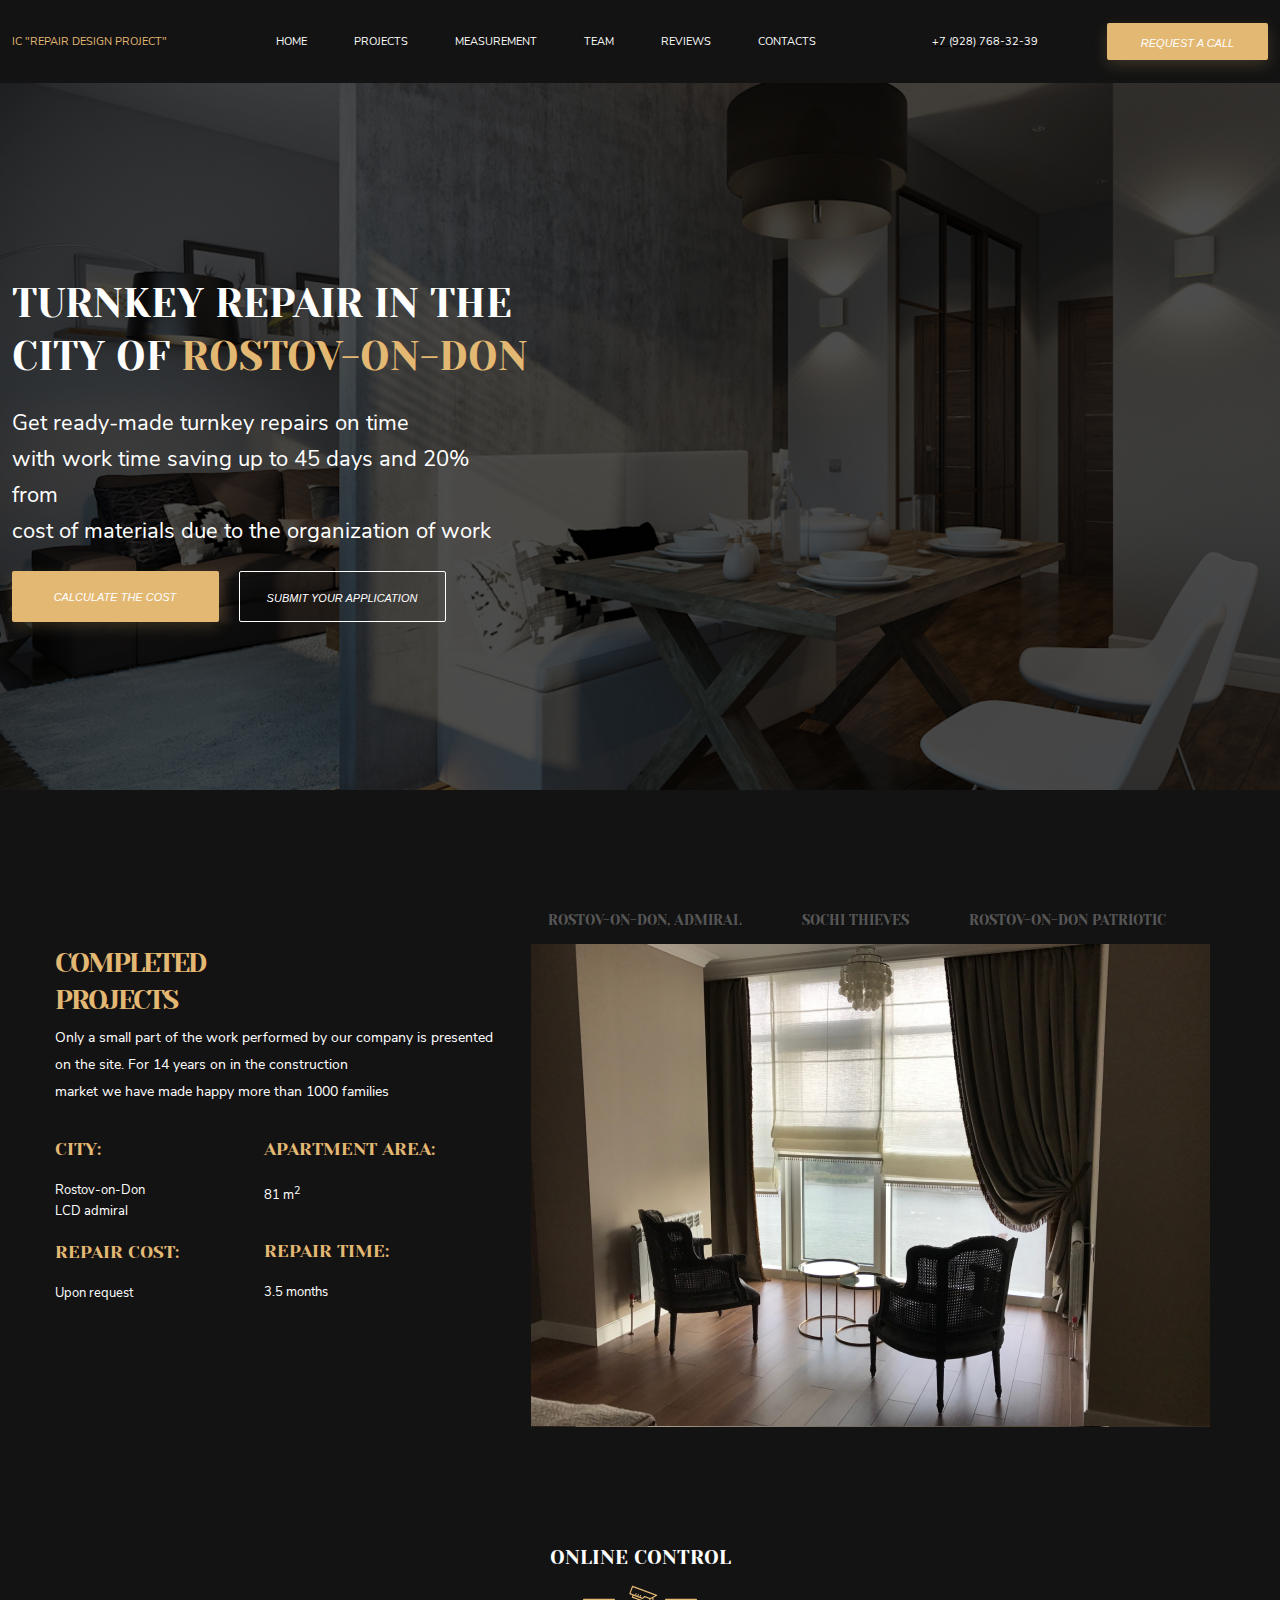
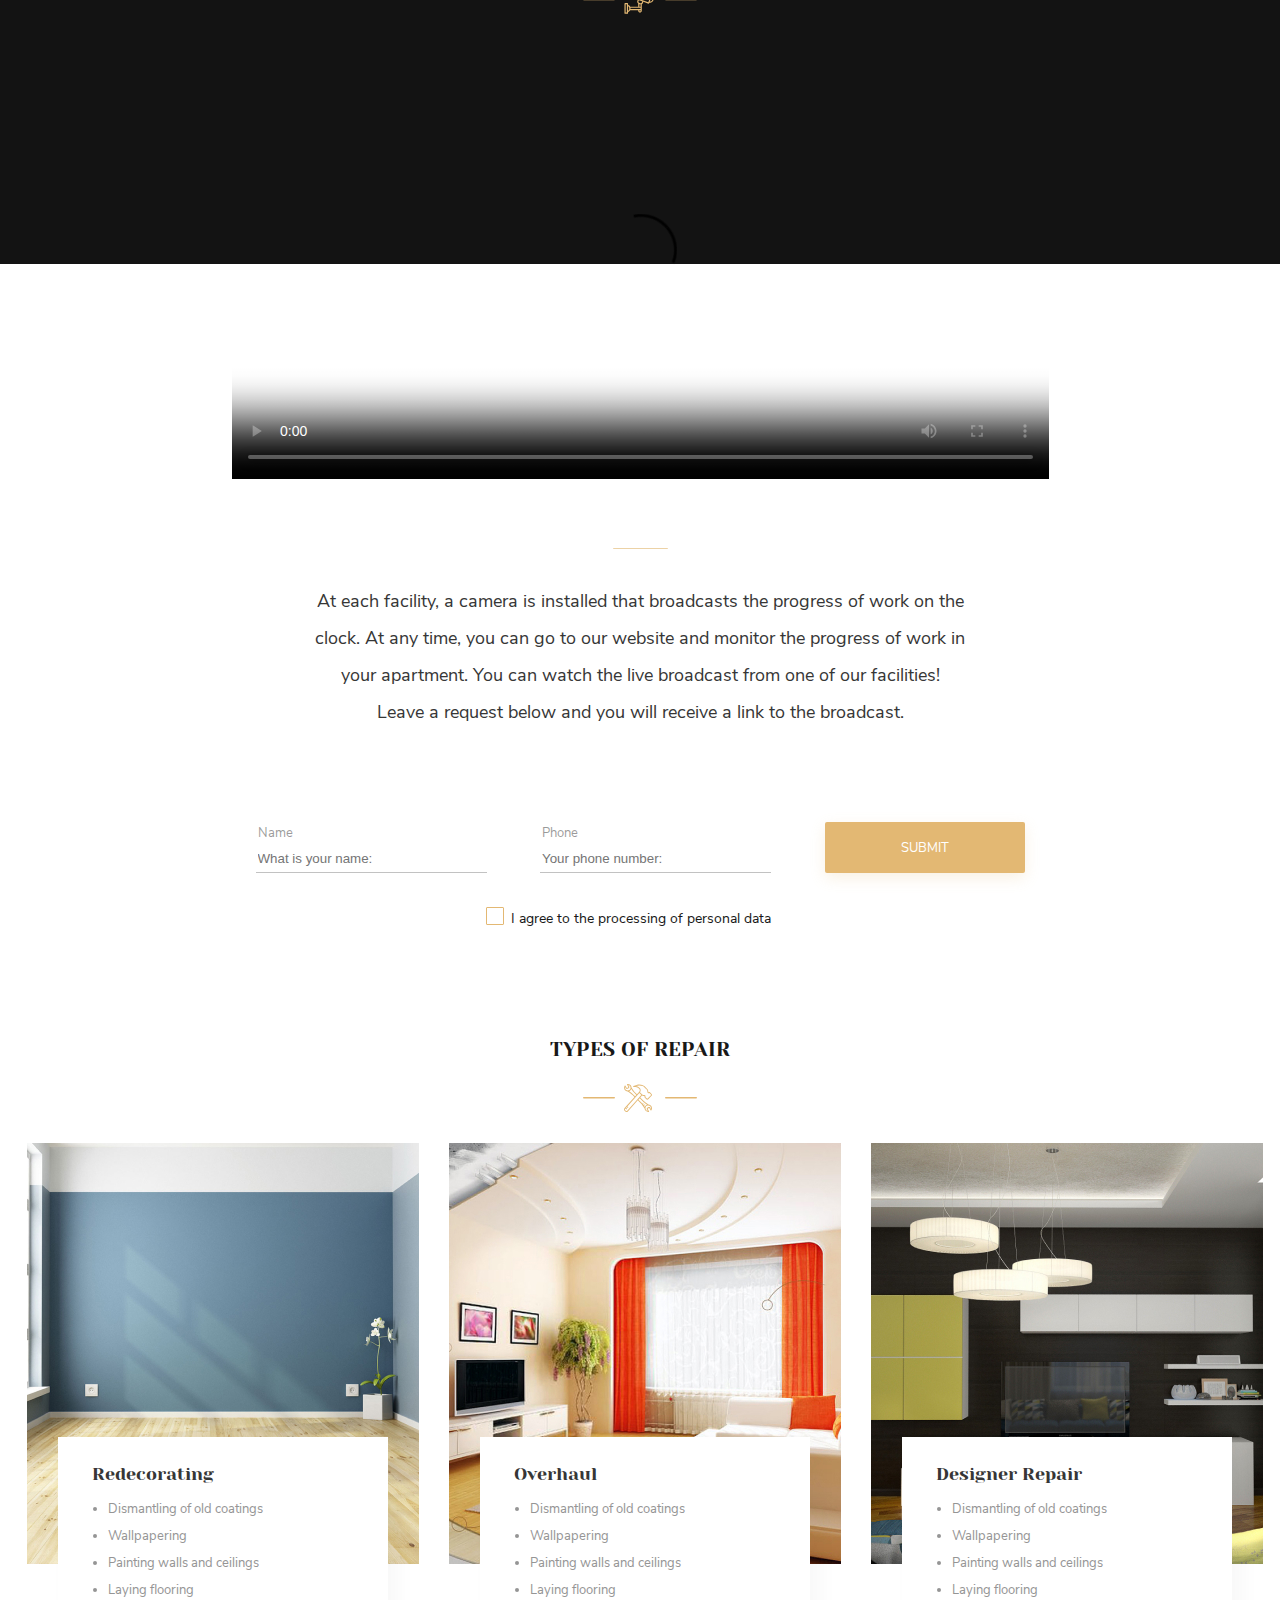
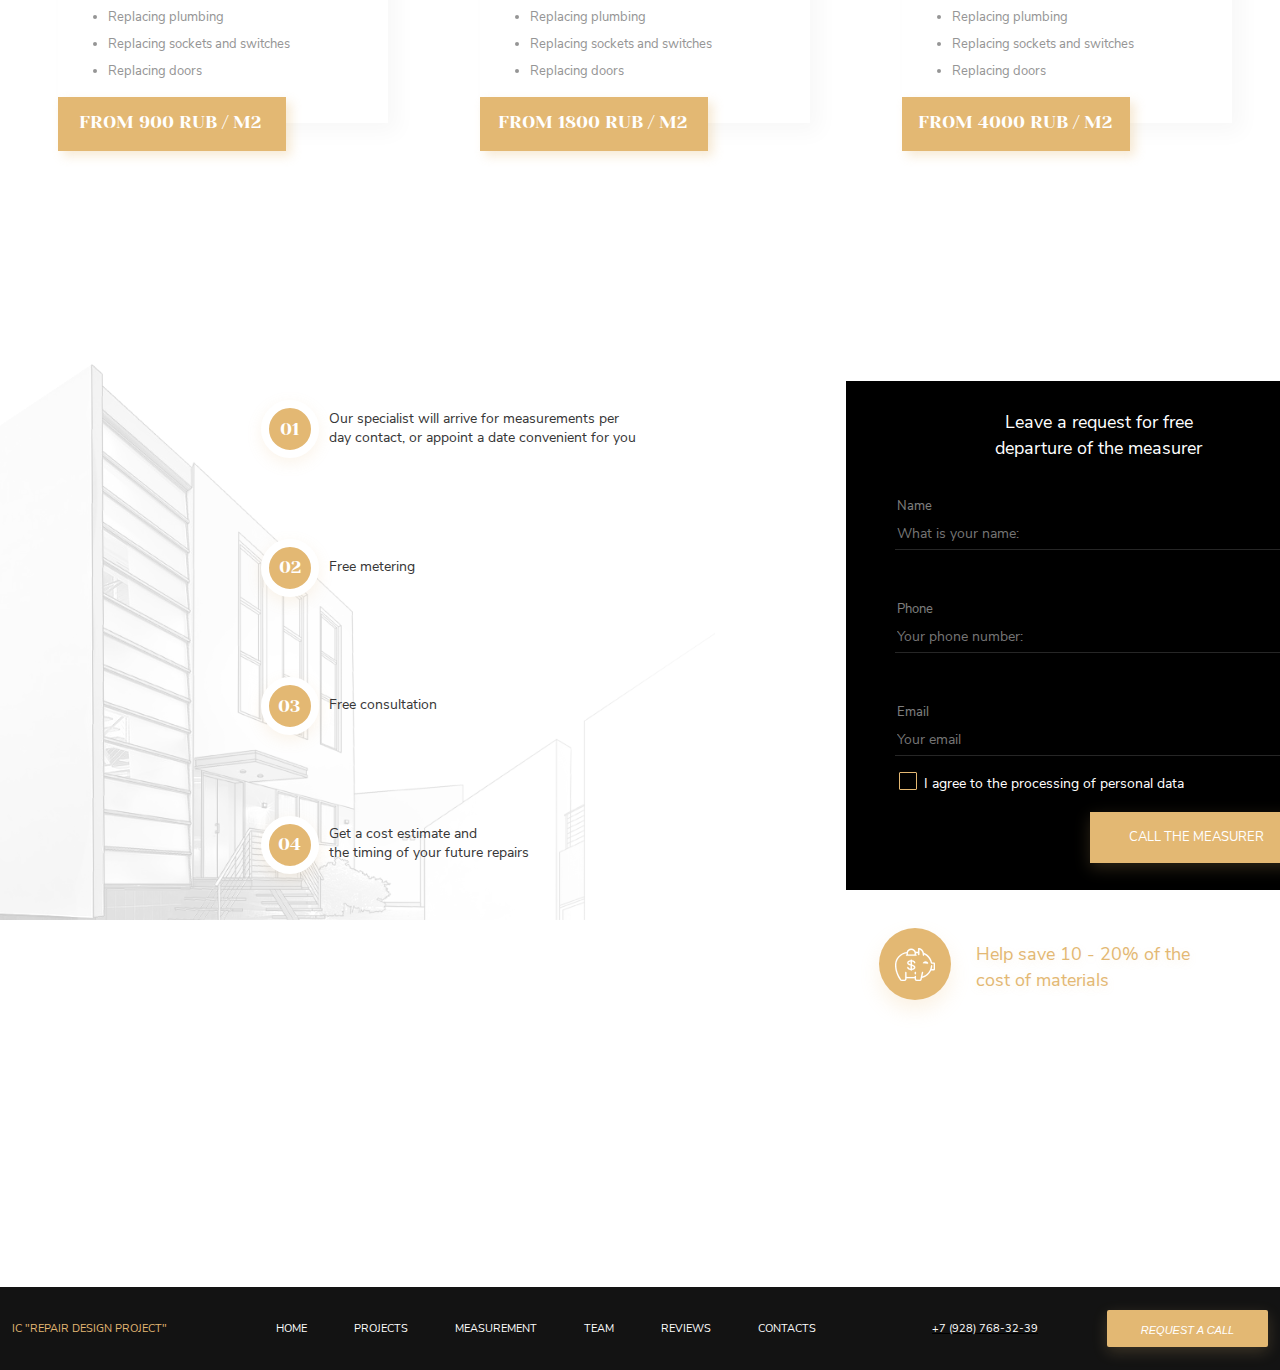
==== commit 7bdfa668: "section-fourth-container-two__second" ====
--- a/index.html
+++ b/index.html
@@ -110,28 +110,21 @@
                 </p>
                 <form action="url" class="section-third__form">
                     <div class="section-third-form__container">
-                            <div class="section-third-form__one">
-                                <label for="Name" class="form-one__label">Name</label>
+                            <div class="forms">
+                                <label for="Name" class="form-one label">Name</label>
                                 <input type="text" class="form-one__checkbox" placeholder="What is your name:">
                             </div>
-                            <div class="section-third-form__one">
-                                <label for="Phone" class="form-one__label">Phone</label>
+                            <div class="forms">
+                                <label for="Phone" class="form-one label">Phone</label>
                                 <input type="tel" class="form-one__checkbox" placeholder="Your phone number:">
                             </div>
-                            <div class="section-third-form__one">
-                                <button class="button section-third__button">submit</button>
-                            </div>
-                    </div>
-                    <!-- <div class="first-checkbox">
-                        <label class="label">
-                          <input type="checkbox" class="checkbox" >
-                          <span class="fake"></span>
-                          <span class="checkbox-text">I agree to the processing of personal data.</span>
-                        </label>
-                    </div> -->
+                            <!-- <div class="forms"> -->
+                                <button class="button button-two">submit</button>
+                            <!-- </div> -->
+                    </div>
                     <div class="first-checkbox">
                         <input type="checkbox" id="checkbox">
-                        <label for="checkbox" class="checkbox-text">I agree to the processing of personal data</label>
+                        <label for="checkbox" class="checkbox-one checkbox-text">I agree to the processing of personal data</label>
                     </div>
                 </form>
             </div>
@@ -140,7 +133,7 @@
             <div class="container section-fourth__container">
                 <h3 class="repair">types of repair</h3>
                 <div class="repair-vector"></div>
-                <div class="m2">
+                <div class="section-fourth-container__one">
                     <div class="m2__one">
                         <div class="redecorating">
                             <h3 class="redecorating-title">Redecorating</h3>
@@ -193,6 +186,70 @@
                         </div>
                     </div>
                 </div>
+                <div class="section-fourth-container__two">
+                    <div class="section-fourth-container-two__first">
+                        <div class="backgraund-inside">   
+                            <div class="step">
+                                <div class="step__circle"><span class="step__numb">01</span></div>
+                                <p class="step__text">Our specialist will arrive for measurements per day contact, or appoint a date convenient for you</p>
+                            </div>
+                            <div class="step">
+                                <div class="step__circle"><span class="step__numb">02</span></div>
+                                <p class="step__text">Free metering</p>
+                            </div>
+                            <div class="step">
+                                <div class="step__circle"><span class="step__numb">03</span></div>
+                                <p class="step__text">Free consultation</p>
+                            </div>
+                            <div class="step">
+                                <div class="step__circle"><span class="step__numb">04</span></div>
+                                <p class="step__text">
+                                    Get a cost estimate and <br>
+                                    the timing of your future repairs
+                                </p>
+                            </div>
+                        </div>     
+                    </div>
+                    <div class="section-fourth-container-two__second">
+                        <form action="" class="blackform">
+                            <h3 class="blackform-title">
+                                Leave a request for free <br>
+                                departure of the measurer
+                            </h3>
+                            <div class="blackform-forms">  
+                                <div class="forms">
+                                    <label for="Name" class="form-two label">Name</label>
+                                    <input type="text" class="form-two__checkbox" placeholder="What is your name:">
+                                </div>
+                                <div class="forms forms-two">
+                                    <label for="Phone" class="form-two label">Phone</label>
+                                    <input type="tel" class="form-two__checkbox" placeholder="Your phone number:">
+                                </div>
+                                <div class="forms forms-two">
+                                    <label for="Email" class="form-two label">Email</label>
+                                    <input type="email" class="form-two__checkbox" placeholder="Your email">
+                                </div>
+                               
+                                <div class="second-checkbox">
+                                    <input type="checkbox" id="checkbox-two">
+                                    <label for="checkbox-two" class="checkbox-two checkbox-text">I agree to the processing of personal data</label>
+                                </div>
+                            </div>      
+                                <!-- <div class="forms"> -->
+                                    <button class="button button-two button-three">Call the measurer</button>
+                                <!-- </div> --> 
+                        </form>
+                        <div class="pig">
+                            <div class="pig-circle">
+                                <div class="pig-svg"></div>
+                            </div>
+                            <p class="pig-text">
+                                Help save 10 - 20% of the <br>
+                                cost of materials
+                            </p>
+                        </div>
+                    </div>
+                </div>
             </div>
         </section>
     </main>
--- a/css/style.css
+++ b/css/style.css
@@ -351,36 +351,8 @@
 }
 .onlinecontrol-wrapper {
     background: url(../icons/videoplay.svg) no-repeat center ;
-    /* filter: drop-shadow(0px 20px 50px rgba(0, 0, 0, 0.15));
-    height: 85px; ;
-    width: 85px;
-    margin: 0px 0px 62.5px 0px;
-    position: absolute;
-    right: 0;
-    top: 0; */
     z-index: 2;
 }
-
-/* .onlinecontrol-wrapper::before{
-    height: 434px;
-    width: 817px;
-    border-radius: 0px;
-    content: '';
-    position: absolute;
-    background:rgba(0, 0, 0, 0.15);
-    z-index: 2;
-} */
-
-/* .image2-overlay {
-    height: 434px;
-    width: 817px;
-    left: 309px;
-    top: 847.9998779296875px;
-    border-radius: 0px;
-    content: '';
-    position: absolute;
-    background:rgba(0, 0, 0, 0.15); 
-} */
 
 .hr  {
     background-image: url(../icons/hr.jpg);
@@ -418,20 +390,24 @@
 
 }
 
-.section-third-form__one {
+.forms {
     display: flex;
     flex-direction: column ;
 }
 
-.form-one__label {
+.label {
     font-family: 'Nunito Sans';
     font-style: normal;
     font-weight: normal;
     font-size: 13px;
     line-height: 21px;
     text-align: start;
+    
+    padding: 1px 2px;
+}
+
+.form-one {
     color: rgba(54, 54, 54, 0.5);
-    padding: 1px 2px;
 }
 
 .form-one__checkbox {
@@ -454,14 +430,14 @@
     color: #363636;
 }
 
-.section-third__button {
+.button-two {
     font-family: 'Nunito Sans';
     font-style: normal;
     font-weight: normal;
     font-size: 13px;
     width: 200px;
     height: 51px;
-    /* line-height: 27px; */
+    line-height: 27px;
     
 }
 
@@ -475,9 +451,12 @@
     font-weight: normal;
     font-size: 14px;
     line-height: 23px;
-    color: #181818;
     cursor: pointer;
 } 
+
+.checkbox-one {
+    color: #181818;
+}
 
 input[type="checkbox"] {
     display: none;
@@ -530,7 +509,7 @@
 }
 
 
-.m2 {
+.section-fourth-container__one {
     display: flex;
     justify-content: space-between;
     height: 608px;
@@ -651,4 +630,197 @@
     text-align: center;
     text-transform: uppercase;
     color: #181818;
+}
+
+.section-fourth-container__two {
+    height: 725.44px;
+    width: 1643px;
+    margin-left: -303px;
+    margin-top: 124px;
+    display: flex;
+    justify-content: space-between;
+}
+
+.section-fourth-container-two__first {
+    background: url(../images/backimage4.svg) no-repeat;
+    width: 1006px;
+    height: 645px;
+    /* margin-top: 124px; */
+    /* margin-left: -301px; */
+    margin-bottom: 80.44px;
+}
+
+.backgraund-inside {
+    height: 473.62px;
+    width: 378.81px;
+    margin: 125.14px 75.19px 54.24px 552px;
+    display: flex;
+    flex-direction: column;
+    justify-content: space-between;
+}
+
+.section-fourth-container-two__second {
+    height: 619.44px;
+    width: 506px;
+    margin-top: 106px;
+
+}
+
+.blackform {
+    width: 506px;
+    height: 509px;
+    background-color: black;
+    position: relative;
+}
+
+.blackform-title {
+    font-family: 'Nunito Sans';
+    font-style: normal;
+    font-weight: normal;
+    font-size: 18px;
+    line-height: 26px;
+    text-align: center;
+    color: #FFFFFF;
+    width: 297px;
+    height: 47px;
+    margin: 28px 105px 39px 104px;
+    position: absolute;
+}
+
+.checkbox-two {
+    color: #FFFFFF;
+}
+
+.form-two {
+    color: rgba(255, 255, 255, 0.5)
+}
+
+.form-two__checkbox {
+    width: 408px;
+    height: 32px;
+    box-sizing: border-box;
+    border: none;
+    border-bottom: 1px solid rgba(255, 255, 255, 0.15);
+    padding: 1px 2px;
+    background-color: black;
+    color: #FFFFFF;
+}
+
+.form-two__checkbox:placeholder-shown{
+    font-family: 'Nunito Sans';
+    font-style: normal;
+    font-weight: normal;
+    font-size: 14px;
+    line-height: 23px;
+    /* color: #FFFFFF;
+    background-color: black; */
+}
+
+.blackform-forms {
+    margin: 114px 49px 151px 49px;
+    position: absolute;
+}
+
+.forms-two {
+    margin-top: 48px;
+}
+
+.button-three {
+    width: 213px;
+    border-radius: 0;
+    line-height: 21px;
+    position: absolute;
+    top: 431px;
+    left: 244px;
+}
+
+.second-checkbox {
+    margin: 16px 0px 117px 29px;
+    position: absolute;
+}
+
+.step{
+    display: flex;
+    justify-content: start;
+}
+
+.step__circle {
+    width: 58px;
+    height: 58px;
+    /* border-radius: 30px;
+    box-shadow: 0 0 0 8px black;
+    background-color: #E3B873; */
+    background: #E3B873;
+    border: 8px solid #FFFFFF;
+    box-shadow: 0px 5px 15px rgb(227 184 115 / 15%);
+    border-radius: 30px;
+}
+
+.step__numb {
+    font-family: 'Yeseva One';
+    font-style: normal;
+    font-weight: normal;
+    font-size: 18px;
+    text-align: center;
+    color: #FFFFFF;
+    display: block;
+    /* margin-top: 8px;
+    margin-left: 4.15px;
+    line-height: 25px; */
+    margin: 10.48px 4.61px 11.28px 4.15px;
+    width: 33px;
+    height: 20px;
+}
+
+.step__text {
+    font-family: 'Nunito Sans';
+    font-style: normal;
+    font-weight: normal;
+    font-size: 14px;
+    line-height: 19px;
+    color: #363636;
+    width: 320px;
+    height: 39px;
+    margin: 8px 0 0 10px;
+    display: flex;
+    align-items: center;
+}
+
+.pig {
+    width: 441px;
+    height: 72px;
+    display: flex;
+    margin-top: 38.44px;
+    margin-left: 33.44px;
+}
+
+.pig-circle {
+    width: 72px;
+    height: 72px;
+    background: #E3B873;
+    border-radius: 50px;
+    box-shadow: 0px 10px 20px rgba(237, 192, 120, 0.2);
+    position: relative;
+}
+
+.pig-svg {
+    background: url(../icons/pig.svg) no-repeat center;
+    width: 40px;
+    height: 33.04px;
+    position: absolute;
+    top: 19.48px;
+    left: 16px;
+}
+
+.pig-text {
+    width: 344px;
+    height: 47px;
+    font-family: 'Nunito Sans';
+    font-style: normal;
+    font-weight: normal;
+    font-size: 18px;
+    line-height: 26px;
+    color: #E3B873;
+    text-shadow: 0px 3px 10px rgba(227, 184, 115, 0.15);
+    margin: 12.5px 0px 0px 25px;
 }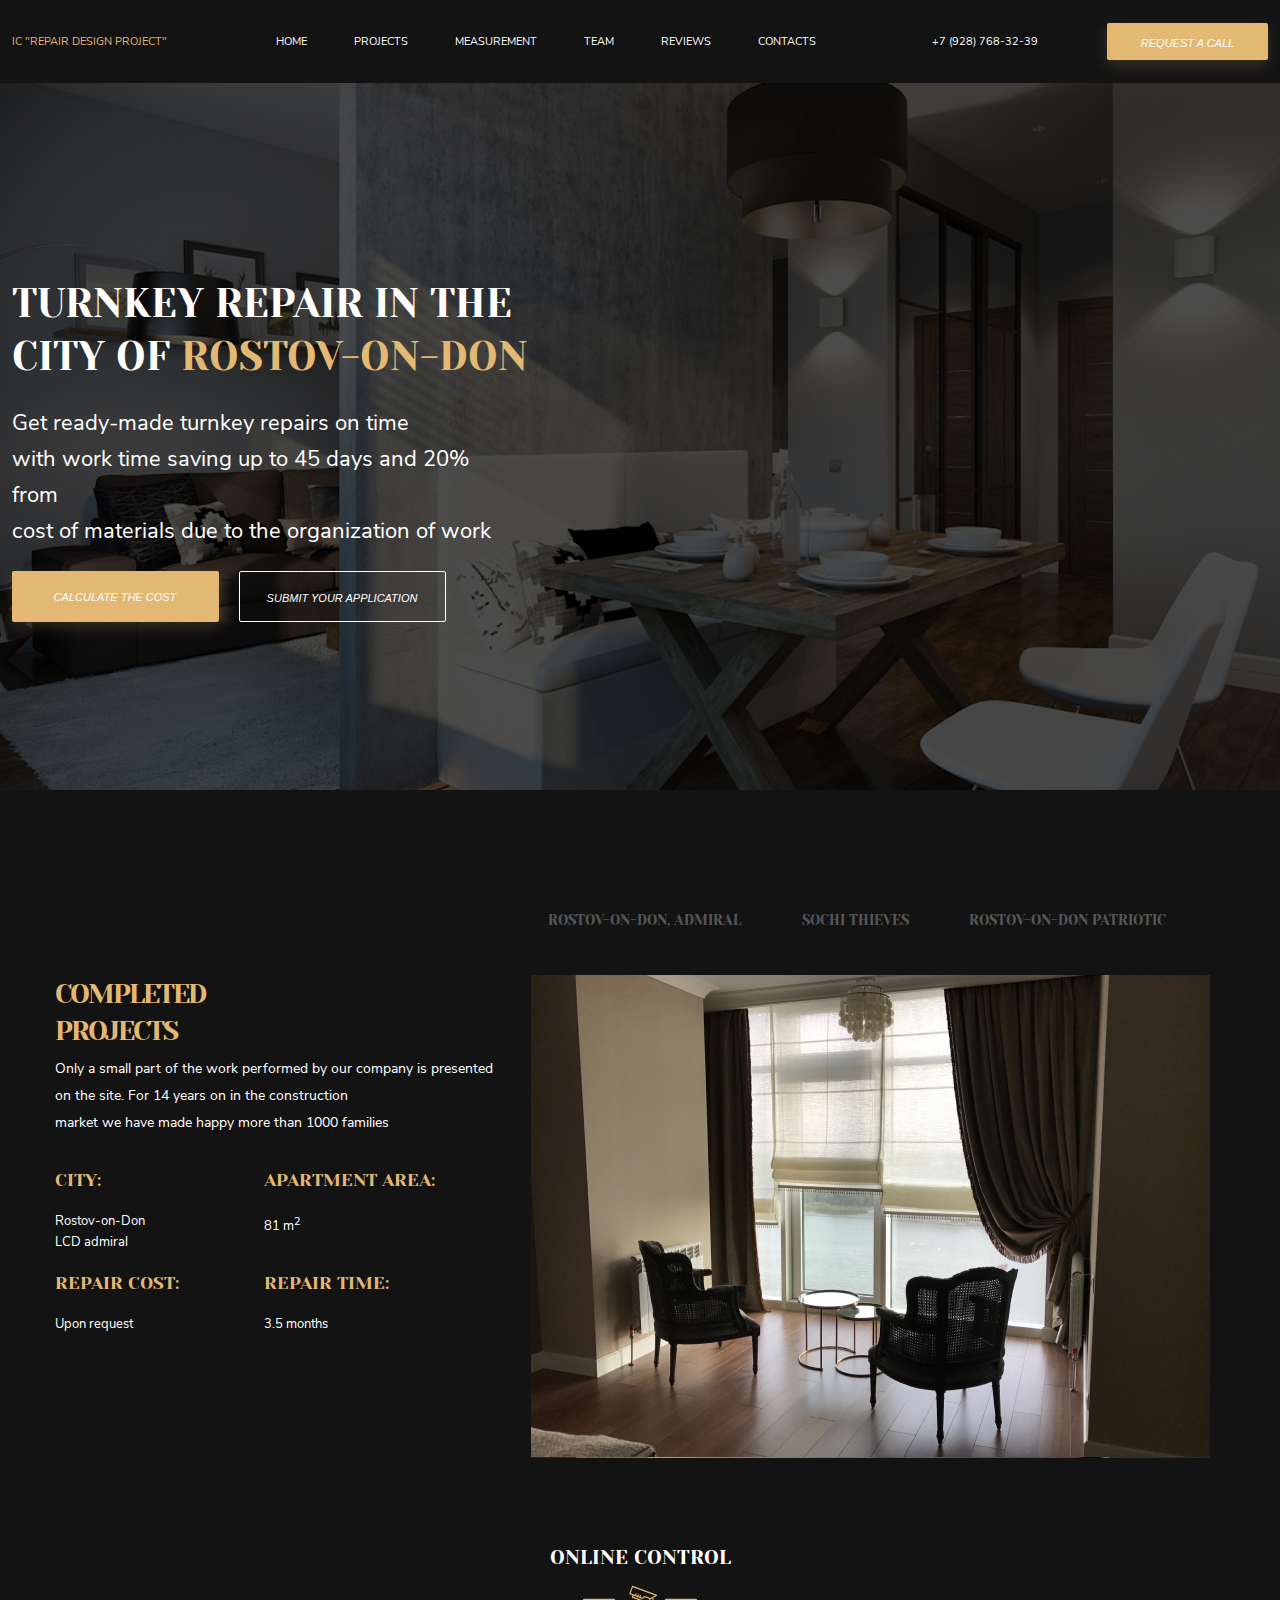
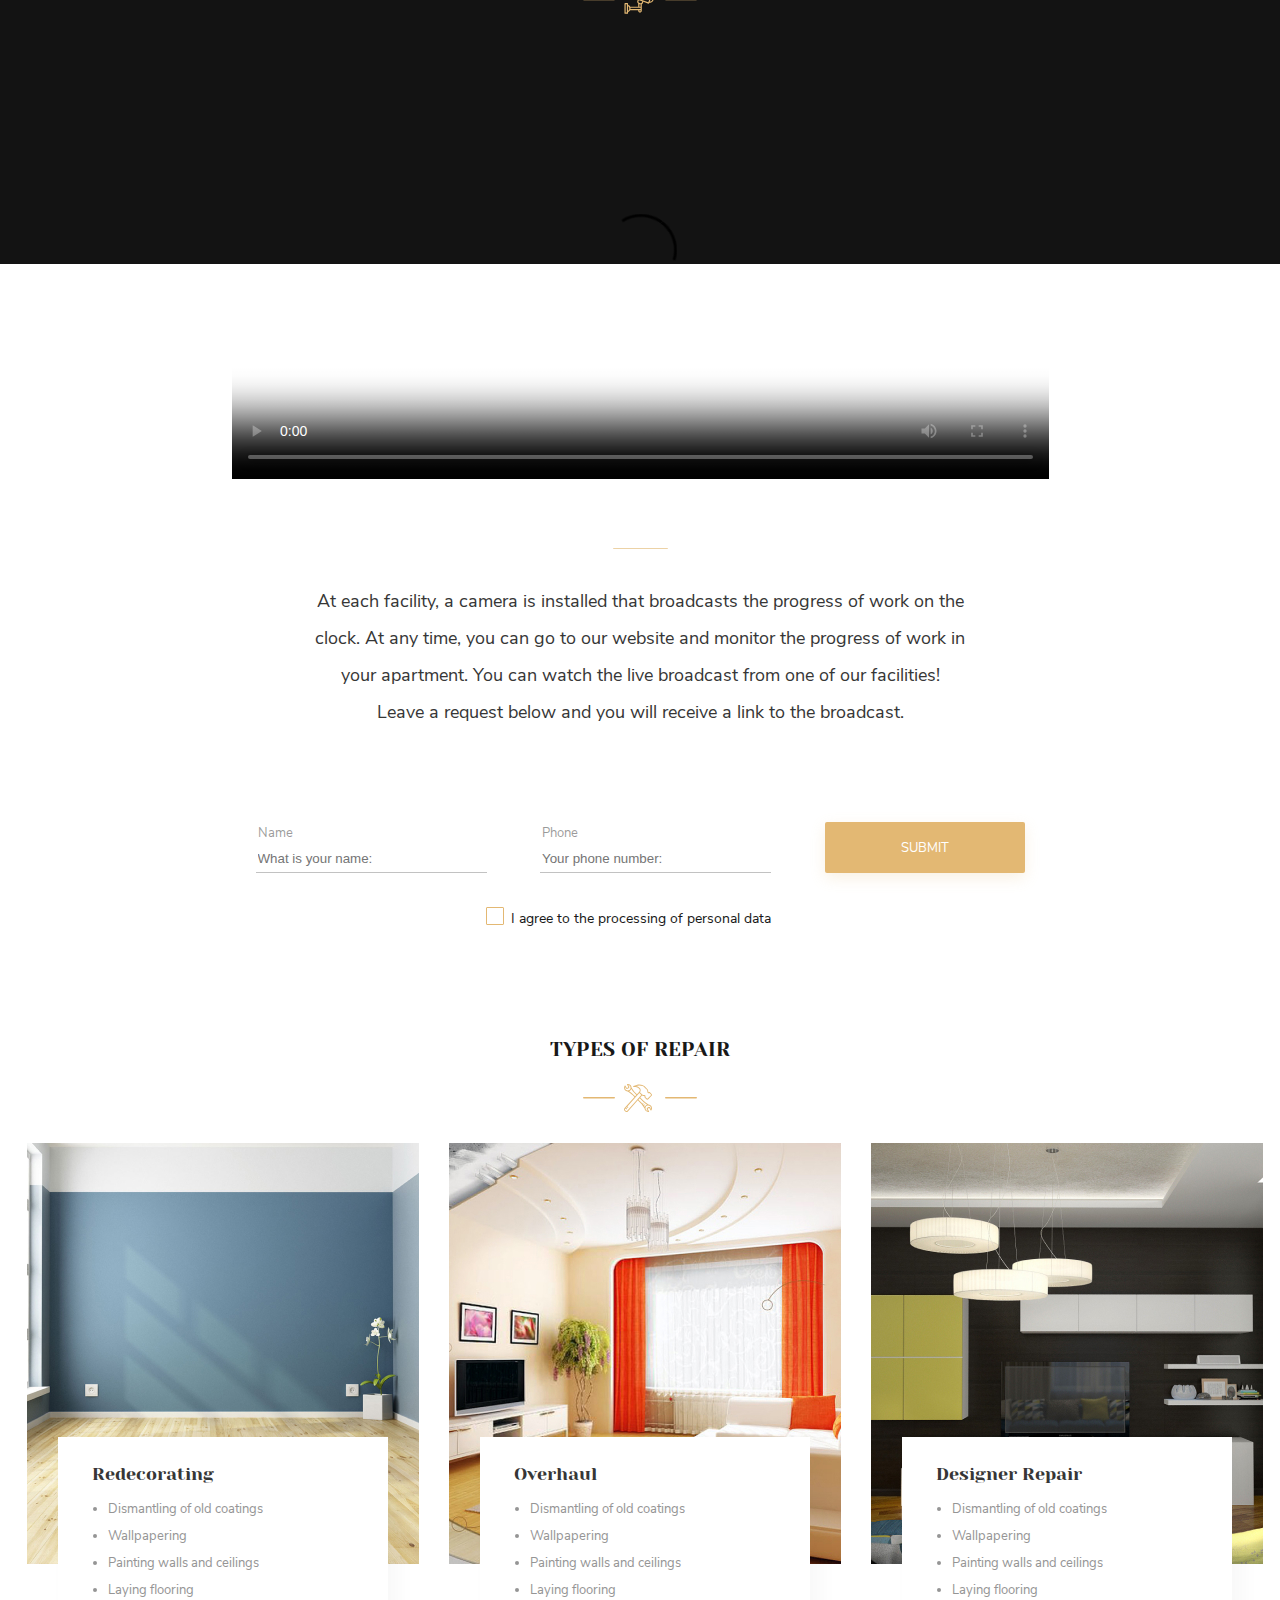
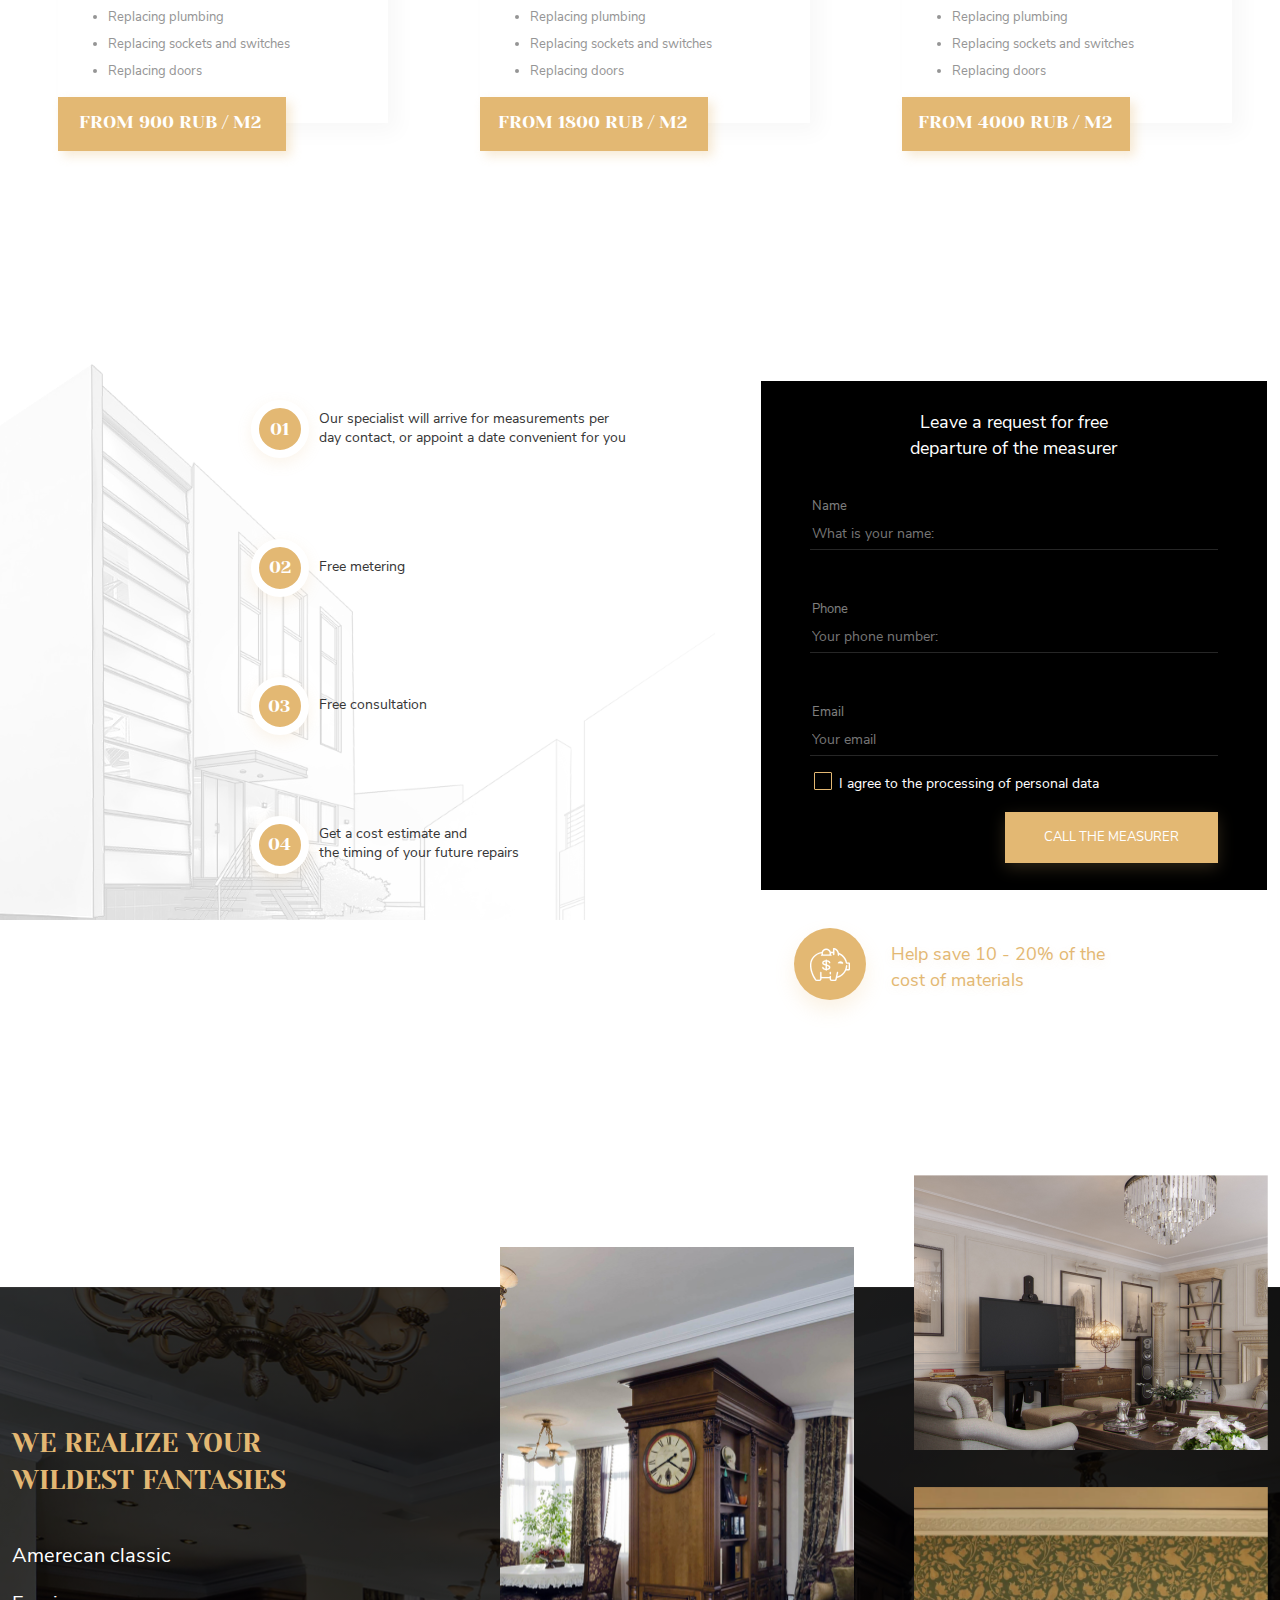
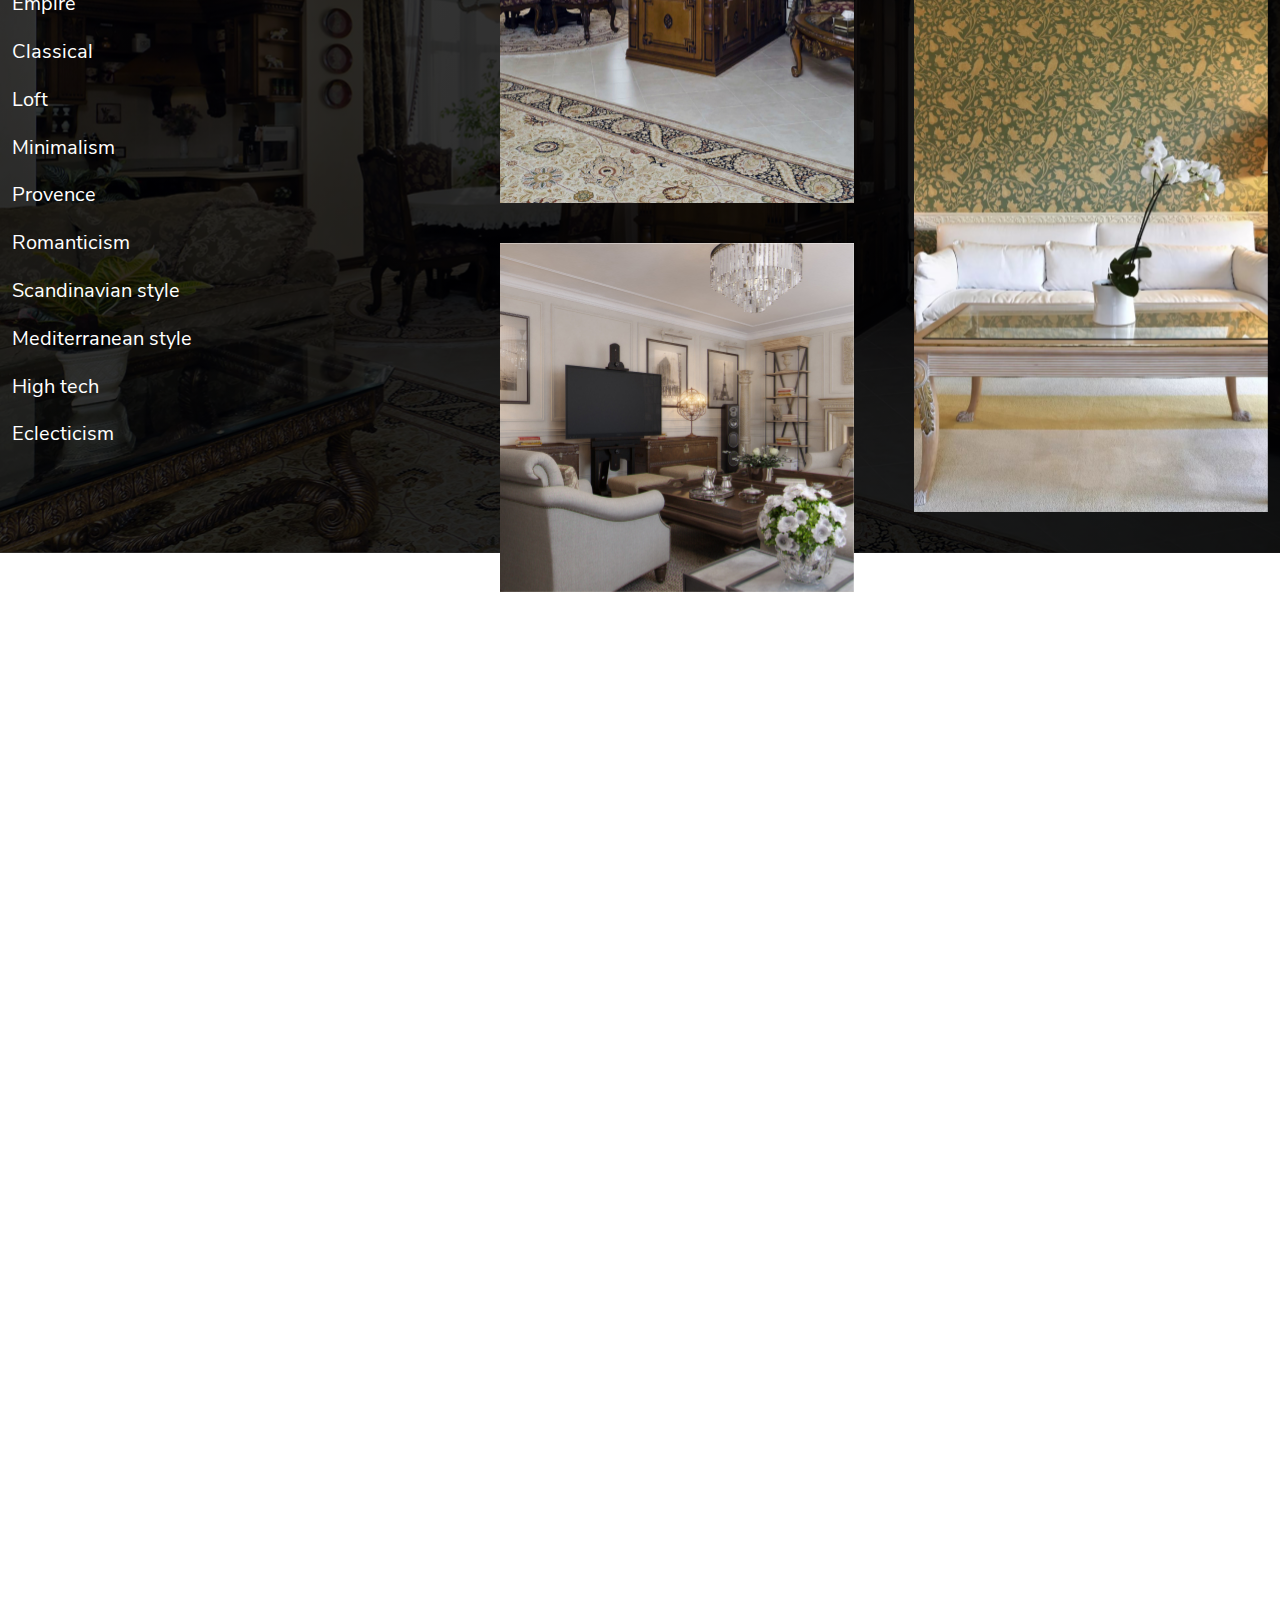
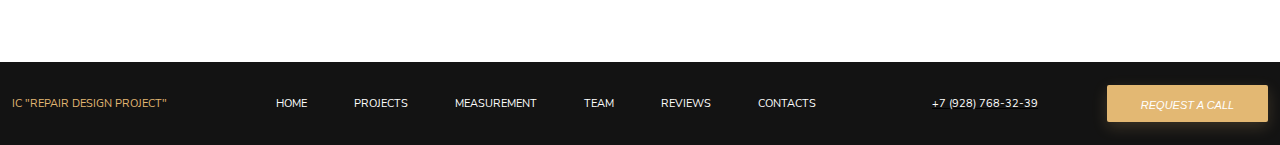
==== commit ab2ebf6d: "fifth section-added the first version with the damn absolute position" ====
--- a/index.html
+++ b/index.html
@@ -252,6 +252,47 @@
                 </div>
             </div>
         </section>
+        <section class="section-fifth">
+            <div class="container section-fifth__container">
+                <div class="inner inner-first">
+                    <h2 class="completed rostov inner-title">
+                        We realize your <br>
+                        wildest fantasies
+                    </h2>
+                    <nav>
+                        <ul class="inner-ul">
+                            <li class="inner-li__item"><a href="#Amerecan classic" class="inner-li__link">Amerecan classic</a></li>
+                            <li class="inner-li__item"><a href="#Empire" class="inner-li__link">Empire</a></li>
+                            <li class="inner-li__item"><a href="#Classical" class="inner-li__link">Classical</a></li>
+                            <li class="inner-li__item"><a href="#Loft" class="inner-li__link">Loft</a></li>
+                            <li class="inner-li__item"><a href="#Minimalism" class="inner-li__link">Minimalism</a></li>
+                            <li class="inner-li__item"><a href="#Provence" class="inner-li__link">Provence</a></li>
+                            <li class="inner-li__item"><a href="#Romanticism" class="inner-li__link">Romanticism</a></li>
+                            <li class="inner-li__item"><a href="#Scandinavian style" class="inner-li__link">Scandinavian style</a></li>
+                            <li class="inner-li__item"><a href="#Mediterranean style" class="inner-li__link">Mediterranean style</a></li>
+                            <li class="inner-li__item"><a href="#High tech" class="inner-li__link">High tech</a></li>
+                            <li class="inner-li__item"><a href="#Eclecticism" class="inner-li__link">Eclecticism</a></li>
+                        </ul>
+                    </nav>
+                </div>
+                <div class="sh">
+                    <div class="inner inner-second">
+                        <div class="inner-second__foto1"></div>
+                        <div class="inner-second__foto2"></div>
+                    </div>
+                    <div class="inner inner-third">
+                        <div class="inner-third__foto3"></div>
+                        <div class="inner-third__foto4"></div>
+                    </div>
+                </div>    
+            </div>
+            <div class="sectio-fifth__overlay"></div>
+        </section>
+        <section class="section-sixth">
+            <div class="container section-sixth__container">
+
+            </div>
+        </section>
     </main>
     <footer class="header">
         <div class="container header-content">
--- a/css/style.css
+++ b/css/style.css
@@ -183,8 +183,6 @@
     list-style: none;
     display: flex;
     justify-content: flex-end;
-    /* width: 623px;
-    height: 24px; */
     font-family: 'Yeseva One';
     font-style: normal;
     font-weight: normal;
@@ -192,6 +190,7 @@
     line-height: 19px;
     text-transform: uppercase;
     color: rgba(255, 255, 255, 0.3);
+    margin-bottom: 45.36px;
 }
 
 .sub-navigation__item {
@@ -208,7 +207,10 @@
 
 .sub-navigation__link:hover {
     color: #E3B873;
-    text-decoration-line: underline;
+    /* text-decoration-line: underline; */
+    padding-bottom: 10px;
+    border-bottom: 1px #E3B873 solid;
+    cursor: pointer;
 
 }
 
@@ -638,7 +640,6 @@
     margin-left: -303px;
     margin-top: 124px;
     display: flex;
-    justify-content: space-between;
 }
 
 .section-fourth-container-two__first {
@@ -653,7 +654,7 @@
 .backgraund-inside {
     height: 473.62px;
     width: 378.81px;
-    margin: 125.14px 75.19px 54.24px 552px;
+    margin: 125.14px 75.19px 54.24px 542px;
     display: flex;
     flex-direction: column;
     justify-content: space-between;
@@ -663,7 +664,7 @@
     height: 619.44px;
     width: 506px;
     margin-top: 106px;
-
+    margin-left: 46px;
 }
 
 .blackform {
@@ -823,4 +824,135 @@
     color: #E3B873;
     text-shadow: 0px 3px 10px rgba(227, 184, 115, 0.15);
     margin: 12.5px 0px 0px 25px;
+}
+
+.section-fifth {
+    /* width: 1439px; */
+    /* height: 866px; */
+    background-image: url(../images/backimage5.jpg);
+    background-size: cover;
+    z-index: 0;
+    position: relative;
+}
+
+.section-fifth__container {
+    display: flex;
+    position: relative;
+}
+
+.sectio-fifth__overlay {
+    background: linear-gradient(109.8deg, rgba(0, 0, 0, 0.75) 0%, rgba(0, 0, 0, 0.9) 100%);
+    /* content: '';
+    position: absolute; */
+    height: 866px;
+    /* width: 1439px; */
+}
+
+.inner {
+    position: relative;
+    z-index: 2;
+}
+
+.inner-first {
+    height: 629px;
+    width: 411px;
+    position: absolute;
+    z-index: 2;
+    margin: 137.47px 77px 97.53px 0px;
+}
+
+.inner-title {
+    letter-spacing: normal;
+    width: 411px;
+    height: 66px;
+}
+
+.inner-ul {
+    width: 299px;
+    height: 516px;
+    list-style: none;
+    display: flex;
+    justify-content: space-between;
+    flex-direction: column;
+    padding: 0;
+    margin-top: 47px;
+}
+
+.inner-li__item {
+    font-family: 'Nunito Sans';
+    font-style: normal;
+    font-weight: normal;
+    font-size: 20px;
+    line-height: 38px;
+    color: #FFFFFF;
+}
+
+.inner-li__link {
+    text-decoration: none;
+    color: #FFFFFF;
+}
+
+.inner-li__link:hover{
+    color: #E3B873;
+    line-height: 38px;
+    padding-bottom: 7px;
+    border-bottom: 1px #E3B873 solid;
+    cursor: pointer;
+}
+
+.inner-second {
+    width: 353.81px;
+    height: 945.86px;
+    position: absolute;
+    z-index: 2;
+    display: flex;
+    flex-direction: column;
+    justify-content: space-between;
+    margin-top: -40.5px;
+}
+
+.inner-second__foto1 {
+    background: url(../images/photo1.jpg) no-repeat;
+    width: 353.81px;
+    height: 556.86px;
+}
+
+.inner-second__foto2 {
+    background: url(../images/photo2.jpg) no-repeat;
+    height: 349.47px;
+    width: 353.81px;
+}
+
+.inner-third {
+    width: 354px;
+    height: 937px;
+    position: absolute;
+    z-index: 2;
+    right: 0;
+    margin-top: -112.5px;
+    display: flex;
+    flex-direction: column;
+    justify-content: space-between;
+}
+.inner-third__foto3 {
+    background: url(../images/photo3.png) no-repeat;
+    width: 354px;
+    height: 275px;
+    
+}
+
+.inner-third__foto4 {
+    background: url(../images/photo4.png) no-repeat;
+    width: 353.81px;
+    height: 625.23px;
+}
+
+.section-sixth__container {
+    height: 1109px;
+}
+
+.sh {
+    display: flex;
+    width: 750.31px;
+    margin-left: 488px;
 }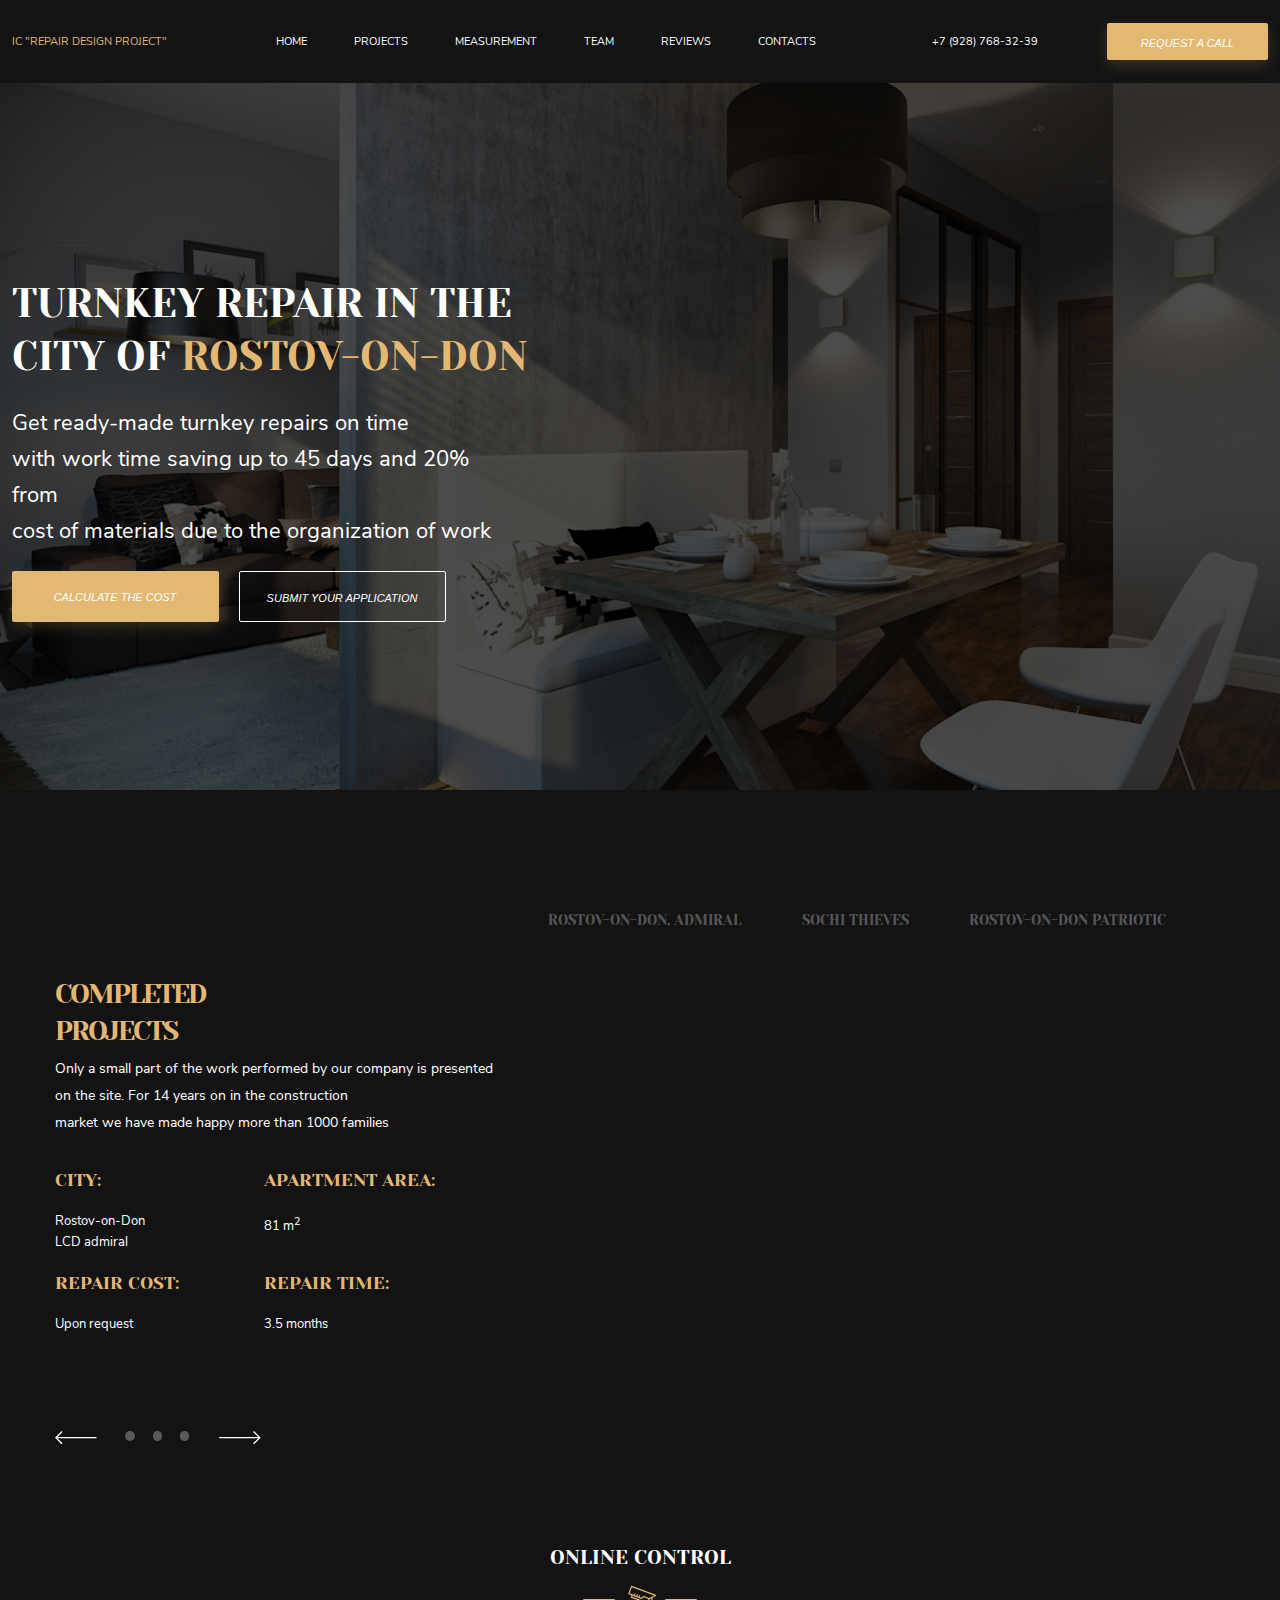
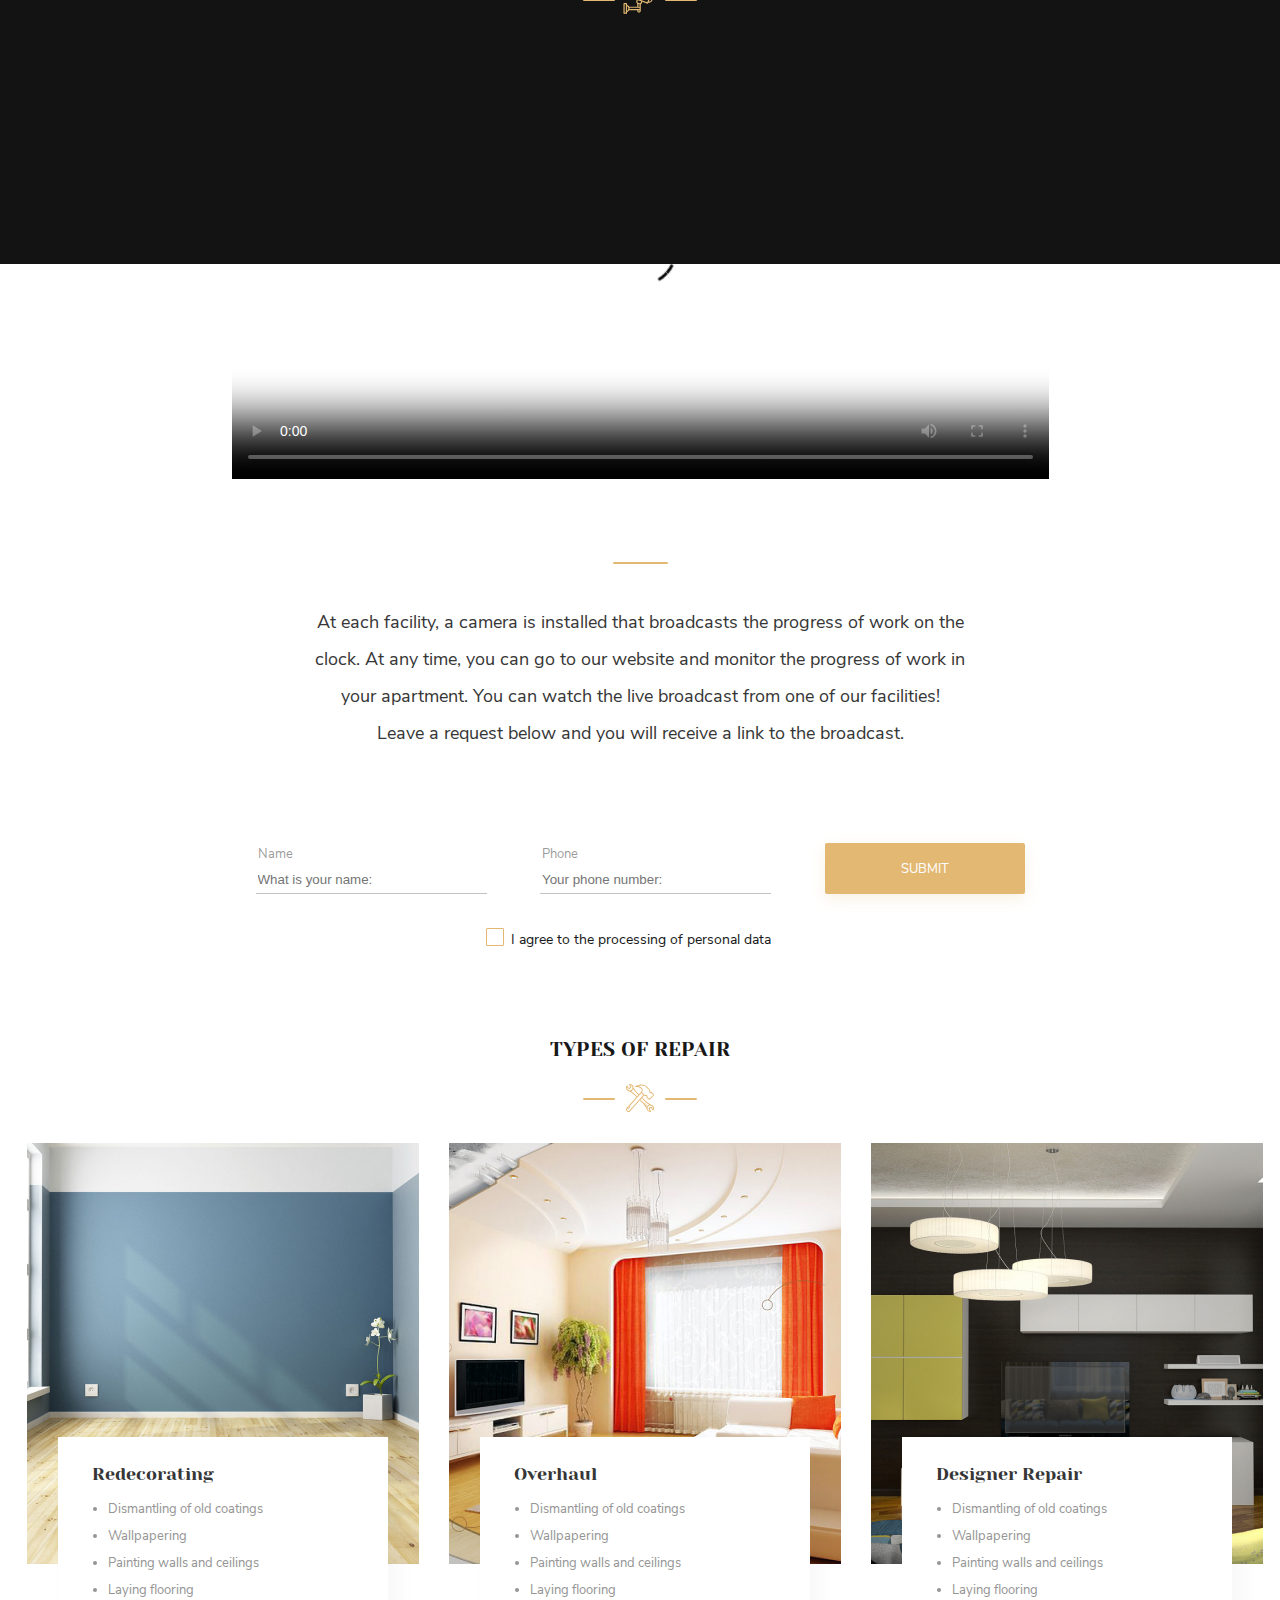
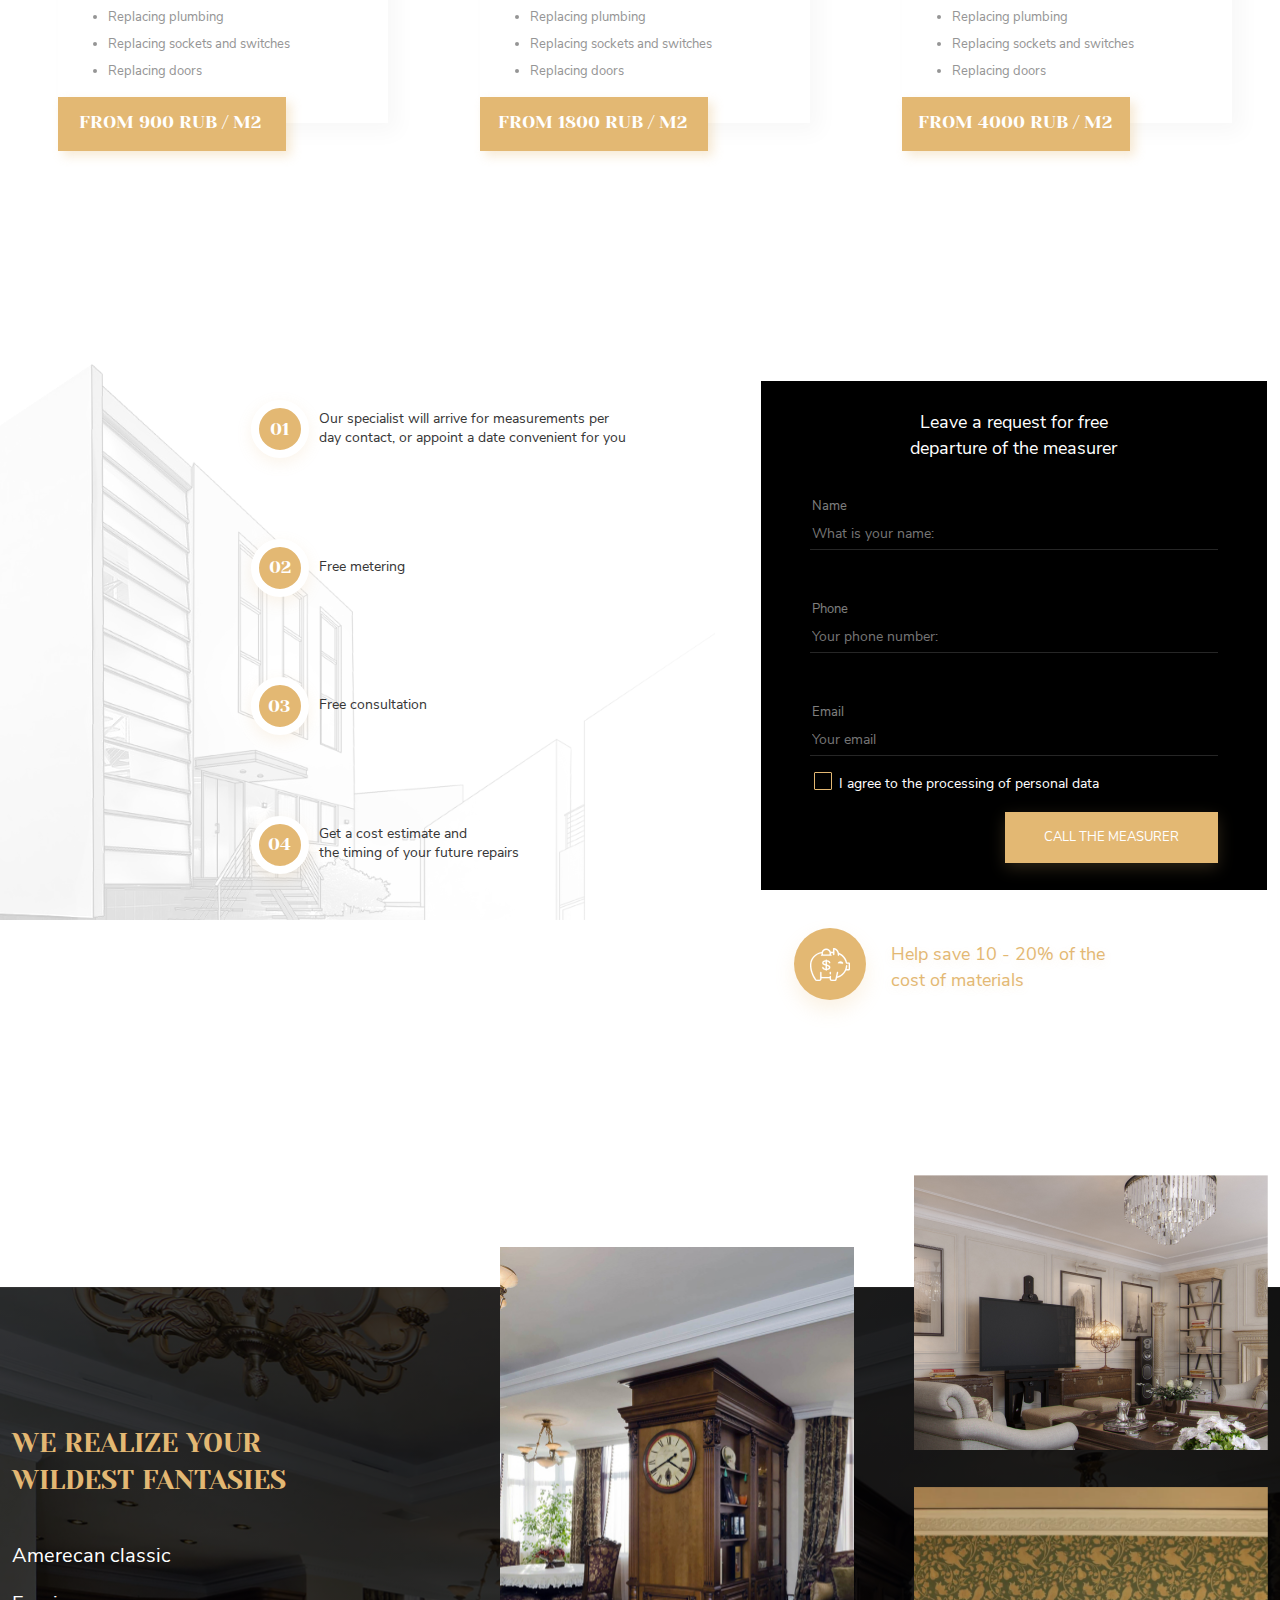
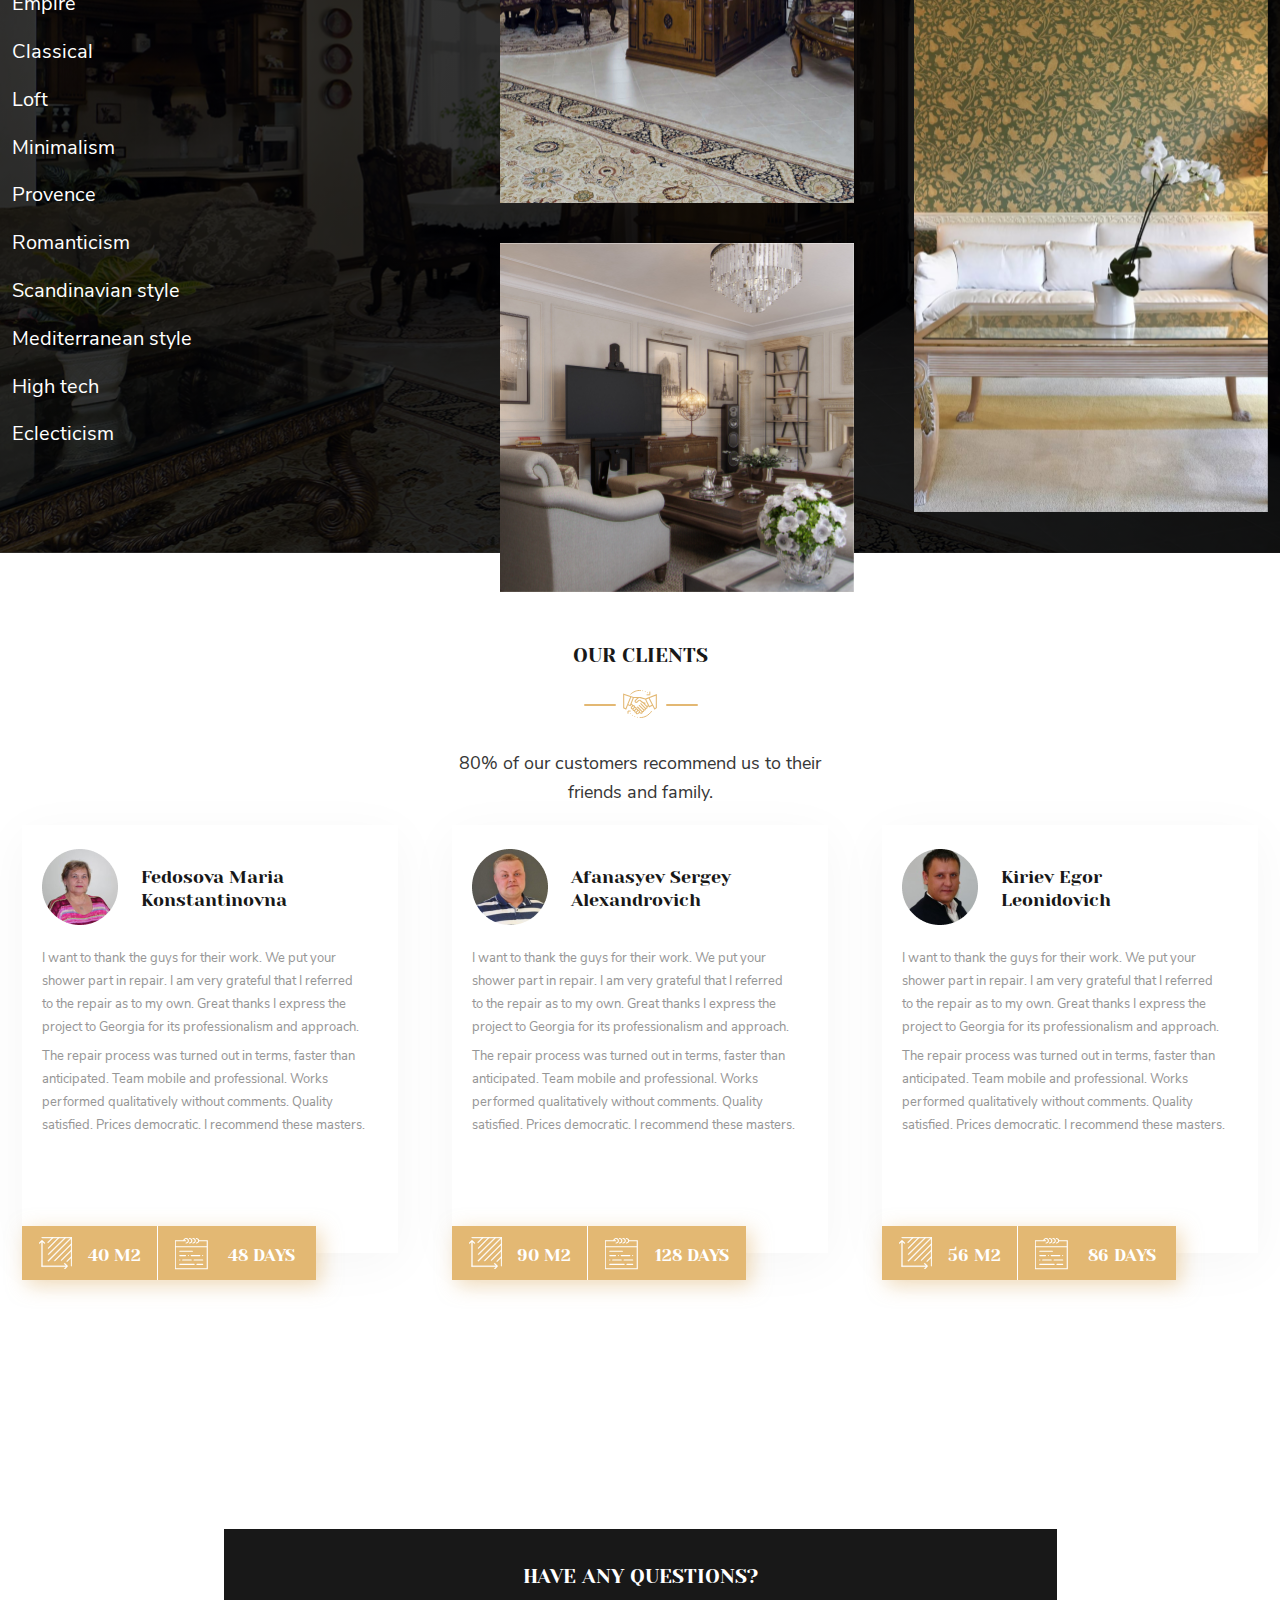
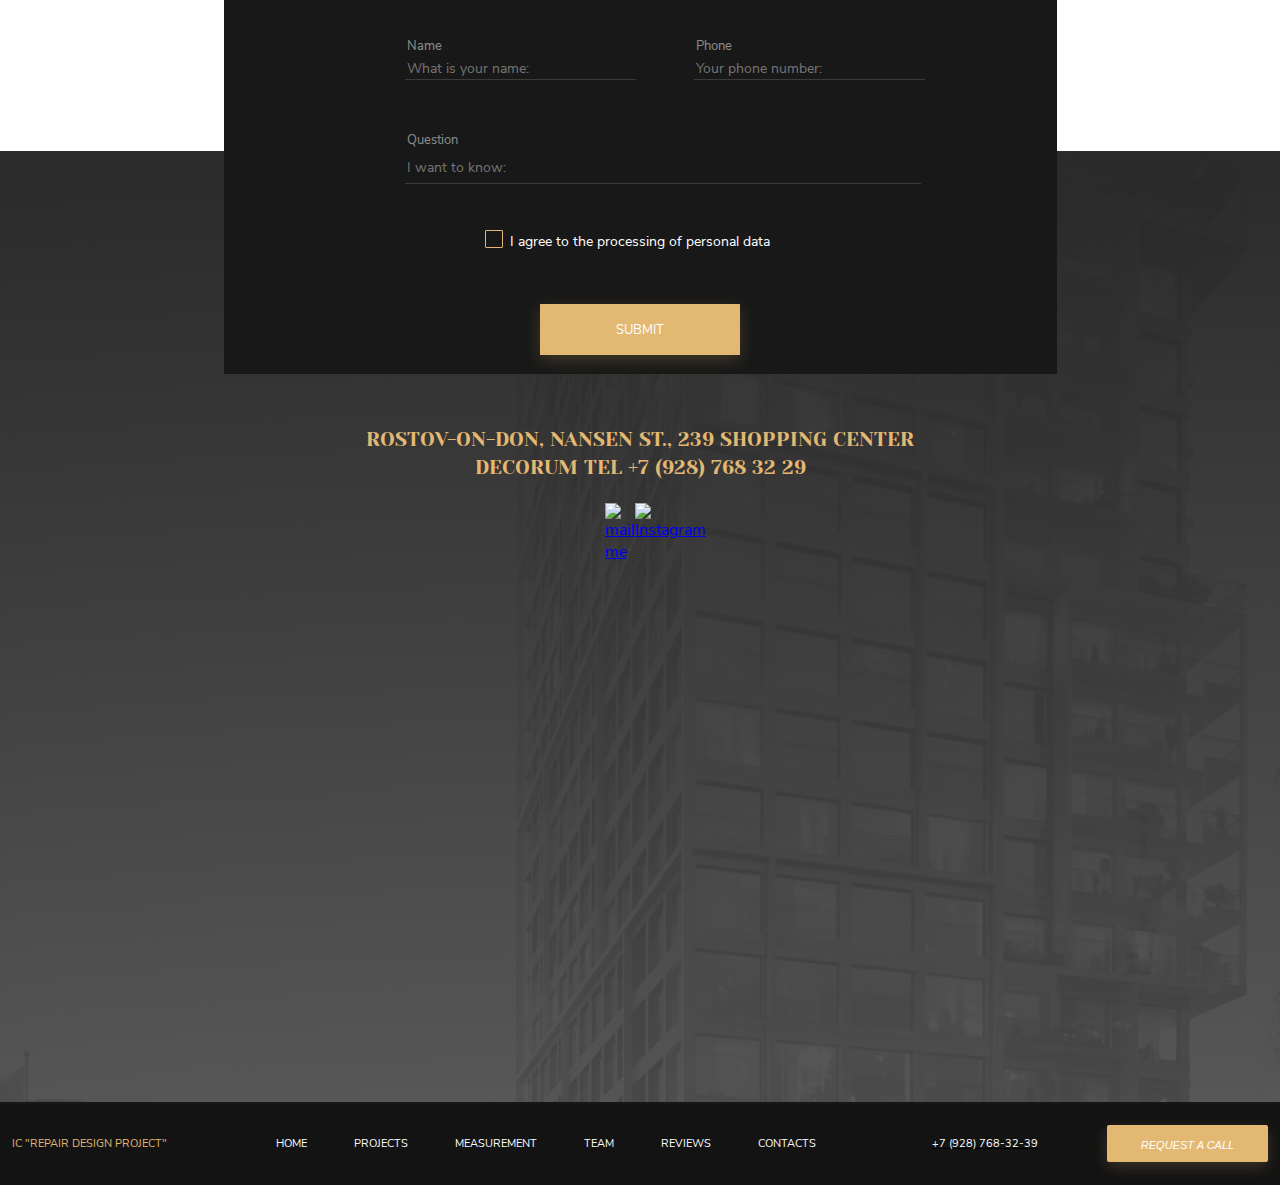
==== commit 488ec55d: "some changes and completion of the last section" ====
--- a/index.html
+++ b/index.html
@@ -51,14 +51,14 @@
         <section class="section-second">
             <div class="container section-second__container">
                     <ul class="sub-navigation">
-                        <li class="sub-navigation__item"><a href="#" class="sub-navigation__link">Rostov-on-Don, Admiral</a></li>
-                        <li class="sub-navigation__item"><a href="#" class="sub-navigation__link">Sochi Thieves</a></li>
-                        <li class="sub-navigation__item"><a href="#" class="sub-navigation__link">Rostov-on-Don Patriotic</a></li>
+                        <li class="sub-navigation__item"><a href="#slaider-image-1" class="sub-navigation__link">Rostov-on-Don, Admiral</a></li>
+                        <li class="sub-navigation__item"><a href="#slaider-image-2" class="sub-navigation__link">Sochi Thieves</a></li>
+                        <li class="sub-navigation__item"><a href="#slaider-image-3" class="sub-navigation__link">Rostov-on-Don Patriotic</a></li>
                     </ul>
                 <div class="section-second-container">
                     <div class="container-second">
                         <div class="second-text">
-                            <h2 class="completed"><span class="rostov">Completed projects</span></h2>
+                            <h2 class="completed rostov">Completed projects</h2>
                             <p class="subtitle-second">
                                 Only a small part of the work performed by our company is presented<br>
                                 on the site. For 14 years on in the construction<br>
@@ -80,9 +80,26 @@
                                     <h3 class="rostov div-title">Repair time:</h3>
                                     <p class="div-subtitle">3.5 months</p>
                                 </div> 
-                            </div>
-                        </div>
-                        <div class="imege"></div>
+                                
+                            </div>
+                            <div class="button-container">
+                                <div class="slider-dot">
+                                    <a href="#slaider-image-1" class="slider-dot__item dot-right"></a>
+                                    <a href="#slaider-image-2" class="slider-dot__item dot-right"></a>
+                                    <a href="#slaider-image-3" class="slider-dot__item"></a>
+                                </div>
+                            </div>
+                        </div>
+                        <div class="slider-container">
+                            <span id="slaider-image-1"></span>
+                            <span id="slaider-image-2"></span>
+                            <span id="slaider-image-3"></span>
+                            <div class="image-container">
+                                <img src="../repair_design_project/images/image2.1.jpg" class="slider-image" alt="">
+                                <img src="../repair_design_project/images/image2.2.jpg" class="slider-image" alt="">
+                                <img src="../repair_design_project/images/image2.3.jpg" class="slider-image" alt="">
+                            </div>
+                        </div>
                     </div>        
                 </div>
             </div>
@@ -90,11 +107,10 @@
         <section class="section-third">
             <div class="container section-third__container">
                 <h3 class="control">online control</h3>
-                <div class="container-control__vector">
-                </div>
+                <div class="control-vector"></div>
                 <div class="onlinecontrol">
                     <!-- <div class="image2-overlay"></div> -->
-                    <video controls class="onlinecontrol__item"   poster="../repair_design_project/images/onlinecontrol.jpg">
+                    <video controls class="onlinecontrol__item"   poster="../repair_design_project/images/onlinecontrol.png">
                         <source src="../repair_design_project/video/onlinecontrol.webm" type="video/webm">
                         <source src="../repair_design_project/video/onlinecontrol.mp4" type="video/mp4">
                     </video>
@@ -234,10 +250,8 @@
                                     <input type="checkbox" id="checkbox-two">
                                     <label for="checkbox-two" class="checkbox-two checkbox-text">I agree to the processing of personal data</label>
                                 </div>
-                            </div>      
-                                <!-- <div class="forms"> -->
-                                    <button class="button button-two button-three">Call the measurer</button>
-                                <!-- </div> --> 
+                            </div>
+                            <button class="button button-two button-three">Call the measurer</button>
                         </form>
                         <div class="pig">
                             <div class="pig-circle">
@@ -275,7 +289,7 @@
                         </ul>
                     </nav>
                 </div>
-                <div class="sh">
+                <div class="inner-photos">
                     <div class="inner inner-second">
                         <div class="inner-second__foto1"></div>
                         <div class="inner-second__foto2"></div>
@@ -286,12 +300,159 @@
                     </div>
                 </div>    
             </div>
-            <div class="sectio-fifth__overlay"></div>
+            <div class="section-fifth__overlay"></div>
         </section>
         <section class="section-sixth">
             <div class="container section-sixth__container">
-
-            </div>
+                <h3 class="repair">our clients</h3>
+                <div class="vector-line"></div>
+                <p class="repair-text">80% of our customers recommend us to their <br>
+                    friends and family.
+                </p>
+                <div class="customers">
+                    <div class="customers-customer">
+                        <div class="custumers-custumer__box">
+                            <div class="customers-customer-box__title">
+                                <div class="custumer-picture__one"></div>
+                                <h3 class="names">Fedosova Maria Konstantinovna</h3>
+                            </div>
+                            <p class="costumer-text">
+                                I want to thank the guys for their work. We put your 
+                                shower part in repair. I am very grateful that I referred 
+                                to the repair as to my own. Great thanks I express the 
+                                project to Georgia for its professionalism and approach. 
+                            </p>
+                            <p class="costumer-text text-two">
+                                The repair process was turned out in terms, faster than 
+                                anticipated. Team mobile and professional. Works 
+                                performed qualitatively without comments. Quality 
+                                satisfied. Prices democratic. I recommend these 
+                                masters.
+                            </p>
+                        </div>
+                        <div class="m2-days">
+                            <div class="m2-days__one">
+                                <div class="square"></div>
+                                <p class="square-text days">40 m2</p>
+                            </div>
+                            <div class="m2-days__two">
+                                <div class="list"></div>
+                                <p class="list-text days">48 days</p>
+                            </div>
+                        </div>
+                    </div>
+                    <div class="customers-customer">
+                        <div class="custumers-custumer__box">
+                            <div class="customers-customer-box__title">
+                                <div class="custumer-picture__two"></div>
+                                <h3 class="names">Afanasyev Sergey Alexandrovich</h3>
+                            </div>
+                            <p class="costumer-text">
+                                I want to thank the guys for their work. We put your 
+                                shower part in repair. I am very grateful that I referred 
+                                to the repair as to my own. Great thanks I express the 
+                                project to Georgia for its professionalism and approach. 
+                            </p>
+                            <p class="costumer-text text-two">
+                                The repair process was turned out in terms, faster than 
+                                anticipated. Team mobile and professional. Works 
+                                performed qualitatively without comments. Quality 
+                                satisfied. Prices democratic. I recommend these 
+                                masters.
+                            </p>
+                        </div>
+                        <div class="m2-days">
+                            <div class="m2-days__one">
+                                <div class="square"></div>
+                                <p class="square-text days">90 m2</p>
+                            </div>
+                            <div class="m2-days__two">
+                                <div class="list"></div>
+                                <p class="list-text days">128 days</p>
+                            </div>
+                        </div>
+                    </div>
+                    <div class="customers-customer">
+                        <div class="custumers-custumer__box">
+                            <div class="customers-customer-box__title">
+                                <div class="custumer-picture__three"></div>
+                                <h3 class="names">Kiriev Egor Leonidovich</h3>
+                            </div>
+                            <p class="costumer-text">
+                                I want to thank the guys for their work. We put your 
+                                shower part in repair. I am very grateful that I referred 
+                                to the repair as to my own. Great thanks I express the 
+                                project to Georgia for its professionalism and approach. 
+                            </p>
+                            <p class="costumer-text text-two">
+                                The repair process was turned out in terms, faster than 
+                                anticipated. Team mobile and professional. Works 
+                                performed qualitatively without comments. Quality 
+                                satisfied. Prices democratic. I recommend these 
+                                masters.
+                            </p>
+                        </div>    
+                        <div class="m2-days">
+                            <div class="m2-days__one">
+                                <div class="square"></div>
+                                <p class="square-text days">56 m2</p>
+                            </div>
+                            <div class="m2-days__two">
+                                <div class="list"></div>
+                                <p class="list-text days">86 days</p>
+                            </div>
+                        </div>
+                    </div>
+                </div>
+            </div>
+        </section>
+        <section class="section-seventh">
+            <div class="container section-seventh__container">
+                <form action="" class="blackform blackform-two">
+                    <div class="blackform-two__container">
+                        <h3 class="blackform-title-second">
+                            have any questions?
+                        </h3>
+                        <div class="blackform-forms-three">  
+                            <div class="name-phone">
+                                <div class="forms">
+                                    <label for="Name" class="form-two label">Name</label>
+                                    <input type="text" class="form-two__checkbox form-three color-checkbox" placeholder="What is your name:">
+                                </div>
+                                <div class="forms">
+                                    <label for="Phone" class="form-two label">Phone</label>
+                                    <input type="tel" class="form-two__checkbox form-three color-checkbox" placeholder="Your phone number:">
+                                </div>
+                            </div>
+                            <div class="forms forms-question">
+                                <label for="text" class="form-two label">Question</label>
+                                <input type="email" class="form-two__checkbox form-three__checkbox color-checkbox" placeholder="I want to know:">
+                            </div>
+                        </div>     
+                        <div class="third-checkbox">
+                            <input type="checkbox" id="checkbox-three">
+                            <label for="checkbox-three" class="checkbox-two checkbox-text">I agree to the processing of personal data</label>
+                        </div>
+                        <button class="button button-two button-four">Submit</button>
+                    </div>   
+                </form>
+                <h3 class="blackform-title-second second-title">
+                    Rostov-on-Don, Nansen St., 239 Shopping Center Decorum Tel +7 (928) 768 32 29
+                </h3>
+                <div class="contact-links">
+                    <a href="mailto:ksenia.pedaksoo@gmail.com">
+                        <img src="../repair_design_project/icons/mail.svg" alt="mail me" style="width:28px;height:28px;">
+                    </a>
+                    <a href="https://www.instagram.com/">
+                        <img src="../repair_design_project/icons/insta.svg" alt="Instagram" style="width:28px;height:28px;">
+                    </a>
+                </div>
+                <div class="map">
+                    <iframe src="https://www.google.com/maps/embed?pb=!1m14!1m8!1m3!1d10834.085539620786!2d39.7209942382615!3d47.24550712164022!3m2!1i1024!2i768!4f13.1!3m3!1m2!1s0x0%3A0x9e8cb546a10601cc!2z0KLQpiAi0JTQtdC60L7RgNGD0Lwi!5e0!3m2!1sen!2suk!4v1626300841460!5m2!1sen!2suk"
+                     width="925" height="465" style="border:0;" allowfullscreen="" loading="lazy"></iframe>
+                </div>
+            </div>
+            <div class="sectoin-seventh-overlay"></div>
         </section>
     </main>
     <footer class="header">
--- a/css/style.css
+++ b/css/style.css
@@ -125,10 +125,6 @@
     text-transform: uppercase;
     color: #FFFFFF;
     width: 676.11px;
-}
-
-.rostov {
-    color: #E3B873;
 }
 
 .subtitle {
@@ -225,13 +221,50 @@
     justify-content: space-between;
 }
 
-.imege {
+.image {
     background-image: url(../images/image2.1.jpg);
     height: 483px;
     width: 679px;
     padding: 10px;
     
 }
+
+.slider-container {
+    height: 483px;
+    width: 679px;
+    margin-left: auto;
+    margin-right: auto;
+    overflow: hidden;
+    /* padding: 10px; */
+    /* position: relative; */
+}
+
+.image-container {
+    width: 2037px;
+    height: 483px;
+    /* padding: 10px; */
+    position: relative;
+    /* transition: left 2s; */
+    transition: opacity 800ms ease;
+}
+
+.slider-image {
+    float: left;
+    margin: 0;
+    padding: 0;
+}
+
+/* .slider-image__pic {
+    background-size: cover;
+    background-position: center center;
+    width: 100%;
+    height: 100%;
+    position: absolute;
+    left: 0;
+    top: 0;
+    opacity: 0;
+    transition: opacity 800ms ease;
+} */
 
 .completed {
     font-family: 'Yeseva One';
@@ -265,6 +298,7 @@
     height: 150px;
     width: 213px;
 }
+
 .div-title {
     font-family: 'Yeseva One';
     font-style: normal;
@@ -290,6 +324,7 @@
 .div-subtitle__third {
    padding: 0px 0px 15px;
 }
+
 .subtitle-second {
     font-family: 'Nunito Sans';
     font-style: normal;
@@ -297,6 +332,65 @@
     font-size: 14px;
     line-height: 27px;
     color: #FFFFFF;
+}
+
+.button-container {
+    width: 205.68px;
+    height: 13.28px;
+    margin-top: 79.64px;
+    position: relative;
+}
+
+.slider-dot {
+    /* width: 63.78px;
+    height: 9.57px; */
+    display: flex;
+}
+
+.dot-right {
+    margin-right: 17.54px;
+}
+
+.slider-dot__item:hover, .slider-dot__item.active {
+    background-color: white;
+}
+
+.slider-dot::before{
+    content: url(../icons/arrow.svg);
+    display: inline-block;
+    width: 41.46px;
+    line-height: 13.28px;
+    margin-right: 29.5px;
+    cursor: pointer;
+    
+}
+
+.slider-dot::after{
+    content: url(../icons/arrow2.svg);
+    display: inline-block;
+    width: 41.46px;
+    height: 13.28px;
+    margin-left: 29.5px;
+    line-height: 13.28px;
+    cursor: pointer;
+}
+
+.slider-dot__item {
+    width: 9.57px;
+    height: 9.57px;
+    background: rgba(255, 255, 255, 0.3);
+    border-radius: 30px;
+    cursor: pointer;
+}
+
+#slaider-image-1:target ~ .image-container{
+    left: 0px;
+}
+#slaider-image-2:target ~ .image-container{
+    left: -679px;
+}
+#slaider-image-3:target ~ .image-container{
+    left: -1358px;
 }
 
 .section-third {
@@ -327,14 +421,29 @@
     margin: 0px 0px 13px 0px;
 }
 
-.container-control__vector {
-    background: url(../icons/Group\ 45.svg) no-repeat center;
+.control-vector {
+    background: url(../icons/controlvector.svg) no-repeat center;
     height: 29px;
     margin: 0px 0px 31px 0px;
-    /* text-align: center; */
-    /* left: 377px;
-    top: 1380.4998779296875px;
-    border-radius: 0px; */
+}
+
+.control-vector::before{
+    content: '';
+    background: #E3B873;
+    border-radius: 30px;
+    width: 32px;
+    height: 1.54px;
+    display: inline-block;
+}
+
+.control-vector::after{
+    content: '';
+    background: #E3B873;
+    border-radius: 30px;
+    width: 32px;
+    height: 1.54px;
+    display: inline-block;
+    margin-left: 50px;
 }
 
 .onlinecontrol {
@@ -356,12 +465,13 @@
     z-index: 2;
 }
 
-.hr  {
-    background-image: url(../icons/hr.jpg);
+.hr::after{
+    content: '';
+    background: #E3B873;
+    border-radius: 30px;
     height: 1.54px;
     width: 55px;
-    margin: 0px 381px 34px;
-
+    display: inline-block;
 }
 
 .section-third__text {
@@ -374,7 +484,7 @@
     color: #363636;
     /* height: 131px; */
     width: 681px;
-    margin: 0px 68px 91px;
+    margin: 34.46px 68px 91px;
 }
 
 .section-third__form {
@@ -404,7 +514,6 @@
     font-size: 13px;
     line-height: 21px;
     text-align: start;
-    
     padding: 1px 2px;
 }
 
@@ -477,7 +586,6 @@
     height: 18px;
     position: absolute;
     left: -25px;
-
     transform: scale(0);
 }
 
@@ -505,11 +613,30 @@
 }
 
 .repair-vector {
-    background: url(../icons/Group\ 2.9.svg) no-repeat center;
+    background: url(../icons/repairvector.svg) no-repeat center;
     margin: 13px 0 31px 0;
     height: 28px;
 }
 
+.repair-vector::before{
+    content: '';
+    background: #E3B873;
+    border-radius: 30px;
+    width: 32px;
+    height: 1.54px;
+    display: inline-block;
+    margin-left: 571px;
+}
+
+.repair-vector::after{
+    content: '';
+    background: #E3B873;
+    border-radius: 30px;
+    width: 32px;
+    height: 1.54px;
+    display: inline-block;
+    margin-left: 50px;
+}
 
 .section-fourth-container__one {
     display: flex;
@@ -840,7 +967,7 @@
     position: relative;
 }
 
-.sectio-fifth__overlay {
+.section-fifth__overlay {
     background: linear-gradient(109.8deg, rgba(0, 0, 0, 0.75) 0%, rgba(0, 0, 0, 0.9) 100%);
     /* content: '';
     position: absolute; */
@@ -900,6 +1027,12 @@
     cursor: pointer;
 }
 
+.inner-photos {
+    display: flex;
+    width: 750.31px;
+    margin-left: 488px;
+}
+
 .inner-second {
     width: 353.81px;
     height: 945.86px;
@@ -947,12 +1080,296 @@
     height: 625.23px;
 }
 
+.section-sixth {
+    height: 1109px;
+}
+
 .section-sixth__container {
-    height: 1109px;
-}
-
-.sh {
-    display: flex;
-    width: 750.31px;
-    margin-left: 488px;
+    height: 642.03px;
+    width: 1236px;
+    margin-top: 89.47px;
+}
+
+.vector-line {
+    background: url(../icons/ourclients.svg) no-repeat center;
+    margin: 13px 0 31px 0;
+    height: 28px;
+}
+
+.vector-line::before{
+    content: '';
+    background: #E3B873;
+    border-radius: 30px;
+    width: 32px;
+    height: 2.54px;
+    display: inline-block;
+    margin-left: 562px;
+}
+
+.vector-line::after{
+    content: '';
+    background: #E3B873;
+    border-radius: 30px;
+    width: 32px;
+    height: 2.54px;
+    display: inline-block;
+    margin-left: 50px;
+}
+
+.repair-text{
+    font-family: 'Nunito Sans';
+    font-style: normal;
+    font-weight: normal;
+    font-size: 18px;
+    line-height: 29px;
+    text-align: center;
+    color: #363636;
+}
+
+.customers {
+    height: 455.03px;
+    display: flex;
+    justify-content: space-between;
+}
+
+.customers-customer {
+    width: 376px;
+}
+
+.custumers-custumer__box {
+    height: 428px;
+    background: #FFFFFF;
+    box-shadow: 0px 10px 50px rgba(0, 0, 0, 0.04);
+}
+
+.customers-customer-box__title {
+    width: 297px;
+    display: flex;
+    /* justify-content: space-between; */
+    height: 122px;
+    
+}
+
+.names {
+    font-family: 'Yeseva One';
+    font-style: normal;
+    font-weight: normal;
+    font-size: 18px;
+    line-height: 23px;
+    color: #181818;
+    width: 178px;
+    margin: 41px 0 0 23px;
+}
+.custumer-picture__one {
+    background-image: url(../images/maria.png);
+    width: 76px;
+    height: 76px;
+    display: inline-block;
+    margin: 24px 0 0 20px;
+    
+}
+
+.custumer-picture__two {
+    background-image: url(../images/sergey.png);
+    width: 76px;
+    height: 76px;
+    display: inline-block;
+    margin: 24px 0 0 20px;
+}
+
+.custumer-picture__three {
+    background-image: url(../images/egor.png);
+    width: 76px;
+    height: 76px;
+    display: inline-block;
+    margin: 24px 0 0 20px;
+}
+
+.costumer-text {
+    font-family: 'Nunito Sans';
+    font-style: normal;
+    font-weight: normal;
+    font-size: 13px;
+    line-height: 23px;
+    color: #959595;
+    /* height: 216px; */
+    width: 324.08px;
+    margin: 0 0 0 20.09px;
+}
+
+.text-two {
+    width: 324.08px;
+    margin: 6px 0 0 20.09px;
+}
+
+.m2-days {
+    width: 293.75px;
+    height: 54px;
+    margin-top: -27.03px;
+    display: flex;
+    background: #E3B873;
+    box-shadow: 5px 5px 20px rgba(227, 184, 115, 0.5);
+}
+
+.m2-days__one {
+ width: 135px;
+ display: flex;
+}
+
+.m2-days__two {
+    width: 159px;
+    border-left: 0.75px solid #FFFFFF;
+    display: flex;
+}
+
+.list {
+    background: url(../icons/list.svg) no-repeat center;
+    width: 32.78px;
+    height: 33px;
+    margin-top: 11px;
+    margin-left: 17.27px;
+}
+
+.list-text {
+    width: 108.62px;
+}
+
+.square {
+    background: url(../icons/square.svg) no-repeat center;
+    width: 32.34px;
+    height: 31.34px;
+    margin-top: 11px;
+    margin-left: 17.36px;
+}
+
+.square-text {
+    width: 85.38px;
+}
+.days {
+    font-family: 'Yeseva One';
+    font-style: normal;
+    font-weight: normal;
+    font-size: 17px;
+    line-height: 24px;
+    text-transform: uppercase;
+    text-align: center;
+    color: #FFFFFF;
+
+}
+
+.section-seventh {
+    height: 951px;
+    background-image: url(../images/background7.png);
+    /* background-size: cover; */
+    z-index: 0;
+    position: relative;
+    /* width: 1140px;
+    height: 953.9px; */
+}
+
+.section-seventh__container {
+    width: 925px;
+    display: flex;
+    justify-content: center;
+}
+
+.blackform-two {
+    width: 833px;
+    height: 445.32px;
+    display: flex;
+    flex-direction: column;
+    text-align: center;
+    margin-top: -222.66px;
+    position: absolute;
+    /* background: #181818; */
+    background :linear-gradient(rgba(24, 24, 24) 3.47%, rgba(24, 24, 24) 100%);
+    z-index: 0;
+}
+
+.blackform-forms-three {
+    width: 520px;
+    margin-left: 181.05px;
+    margin-right: 181.05px;
+}
+
+.name-phone {
+    display: flex;
+    height: 45px;
+    justify-content: space-between;
+}
+
+.button-four {
+    border-radius: 0;
+    margin-top: 50.45px;
+}
+
+.blackform-title-second {
+    font-family: 'Yeseva One';
+    font-style: normal;
+    font-weight: normal;
+    font-size: 20px;
+    line-height: 28px;
+    text-align: center;
+    text-transform: uppercase;
+    color: #FFFFFF;
+    margin: 0 0 45.8px 0;
+    height: 26px;
+}
+
+.form-three__checkbox {
+    width: 516.82px;
+}
+
+.checkbox-three {
+    color: #FFFFFF;
+}
+
+.color-checkbox {
+    background :linear-gradient(rgba(24, 24, 24) 3.47%, rgba(24, 24, 24) 100%);
+}
+
+.form-three {
+    width: 231px;
+}
+
+.sectoin-seventh-overlay {
+    background: linear-gradient(180deg, rgba(24, 24, 24, 0.9) 3.47%, rgba(24, 24, 24, 0.72) 100%);
+    height: 953.9px;
+}
+
+.blackform-two__container {
+    height: 376.52px;
+    margin: 34.4px 0;
+}
+
+.forms-question {
+    margin-top: 48.76px;
+}
+
+.third-checkbox {
+    margin-top: 46.46px;
+}
+
+.second-title {
+    color: #E3B873;
+    position: absolute;
+    margin-top: 274.67px;
+    width: 589px;
+}
+
+.contact-links {
+    position: absolute;
+    width: 71px;
+    display: flex;
+    justify-content: space-between;
+    margin-top: 351.67px;
+}
+
+.map {
+    position: absolute;
+    margin-top: 422.97px;
+}
+
+.rostov {
+    color: #E3B873;
 }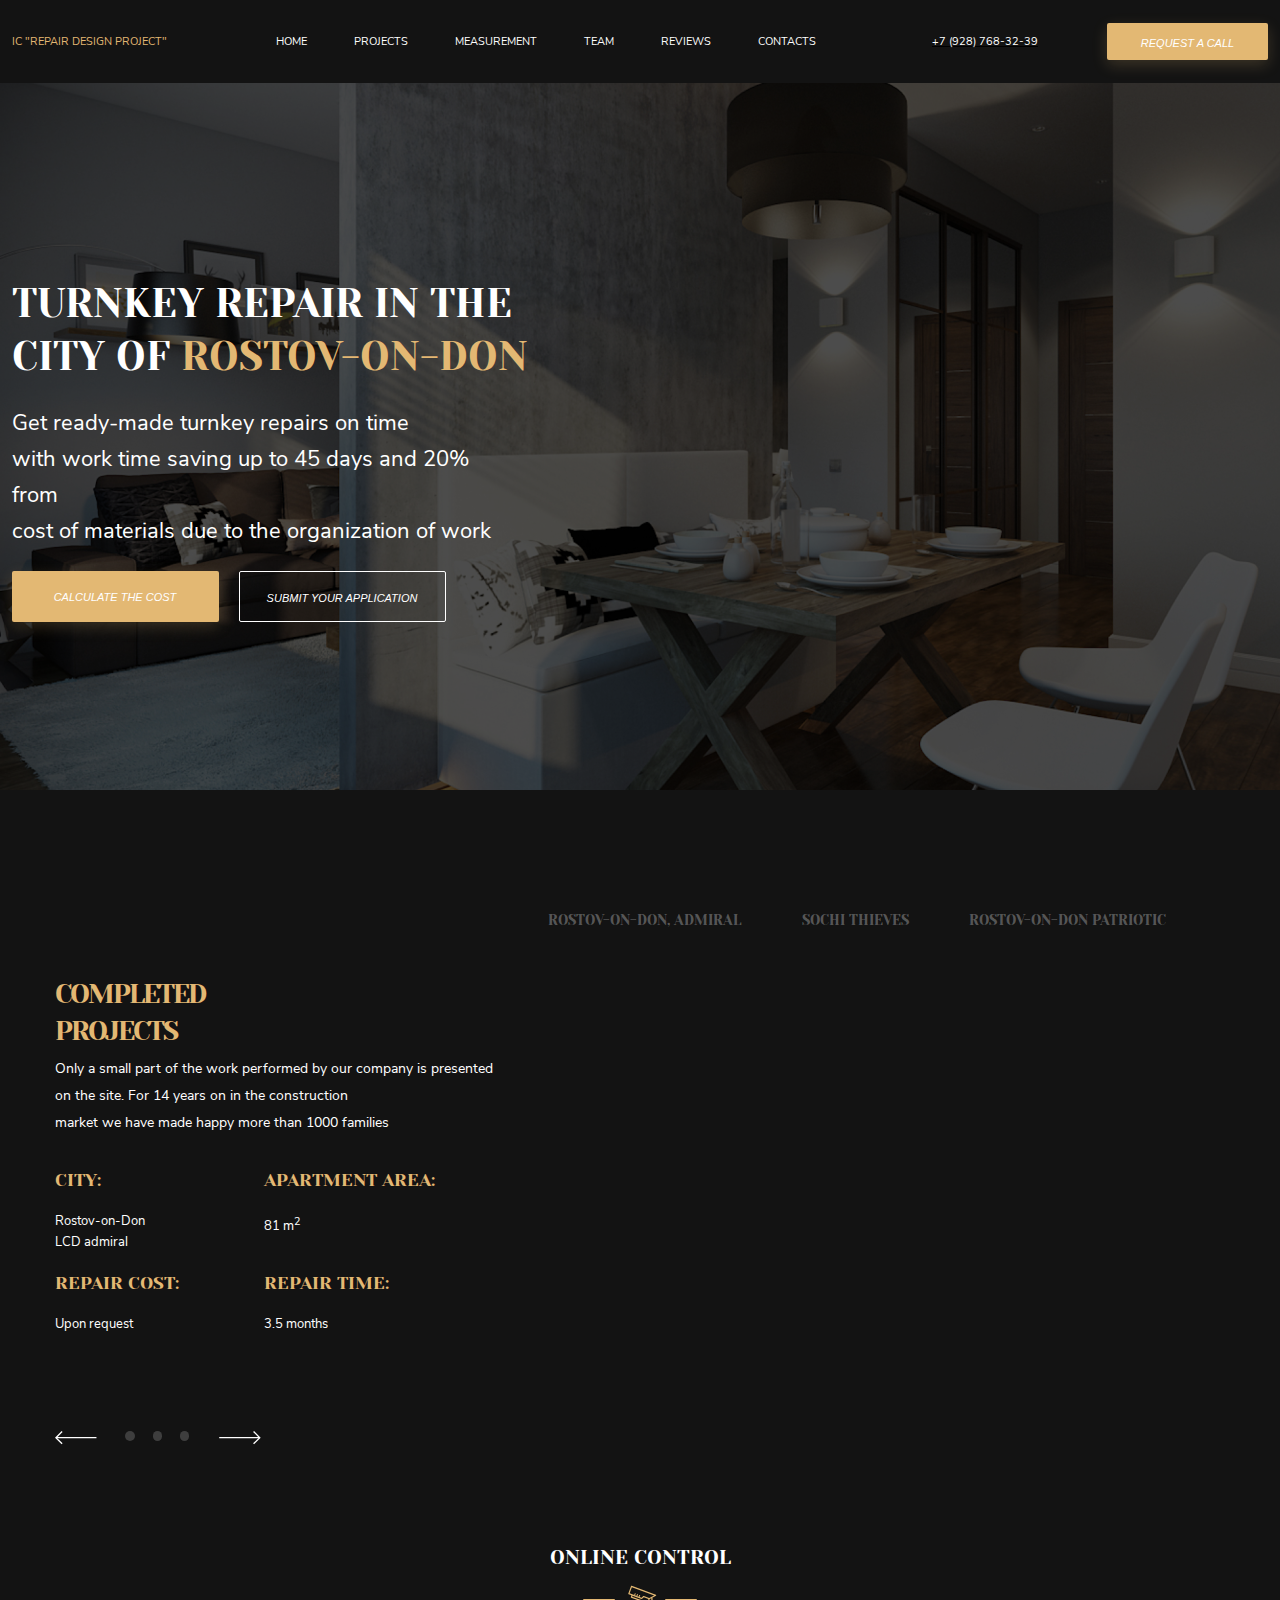
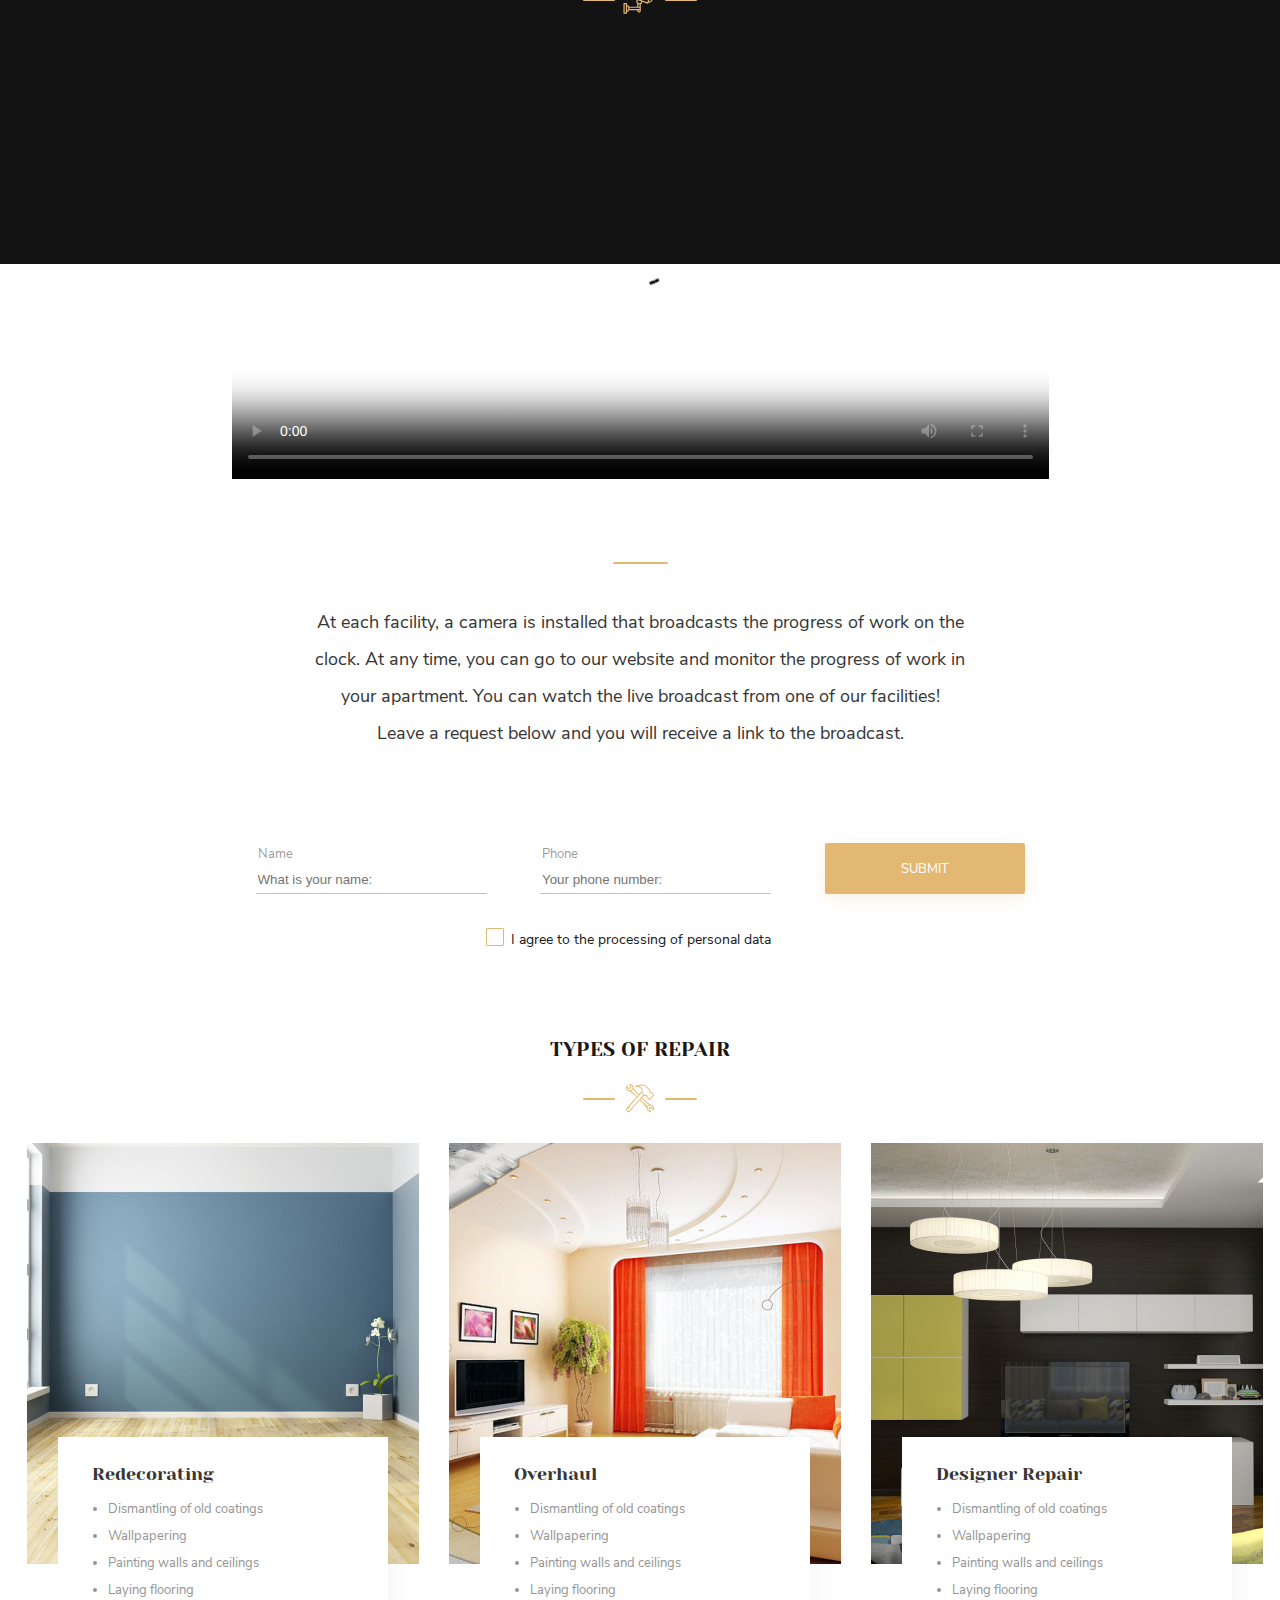
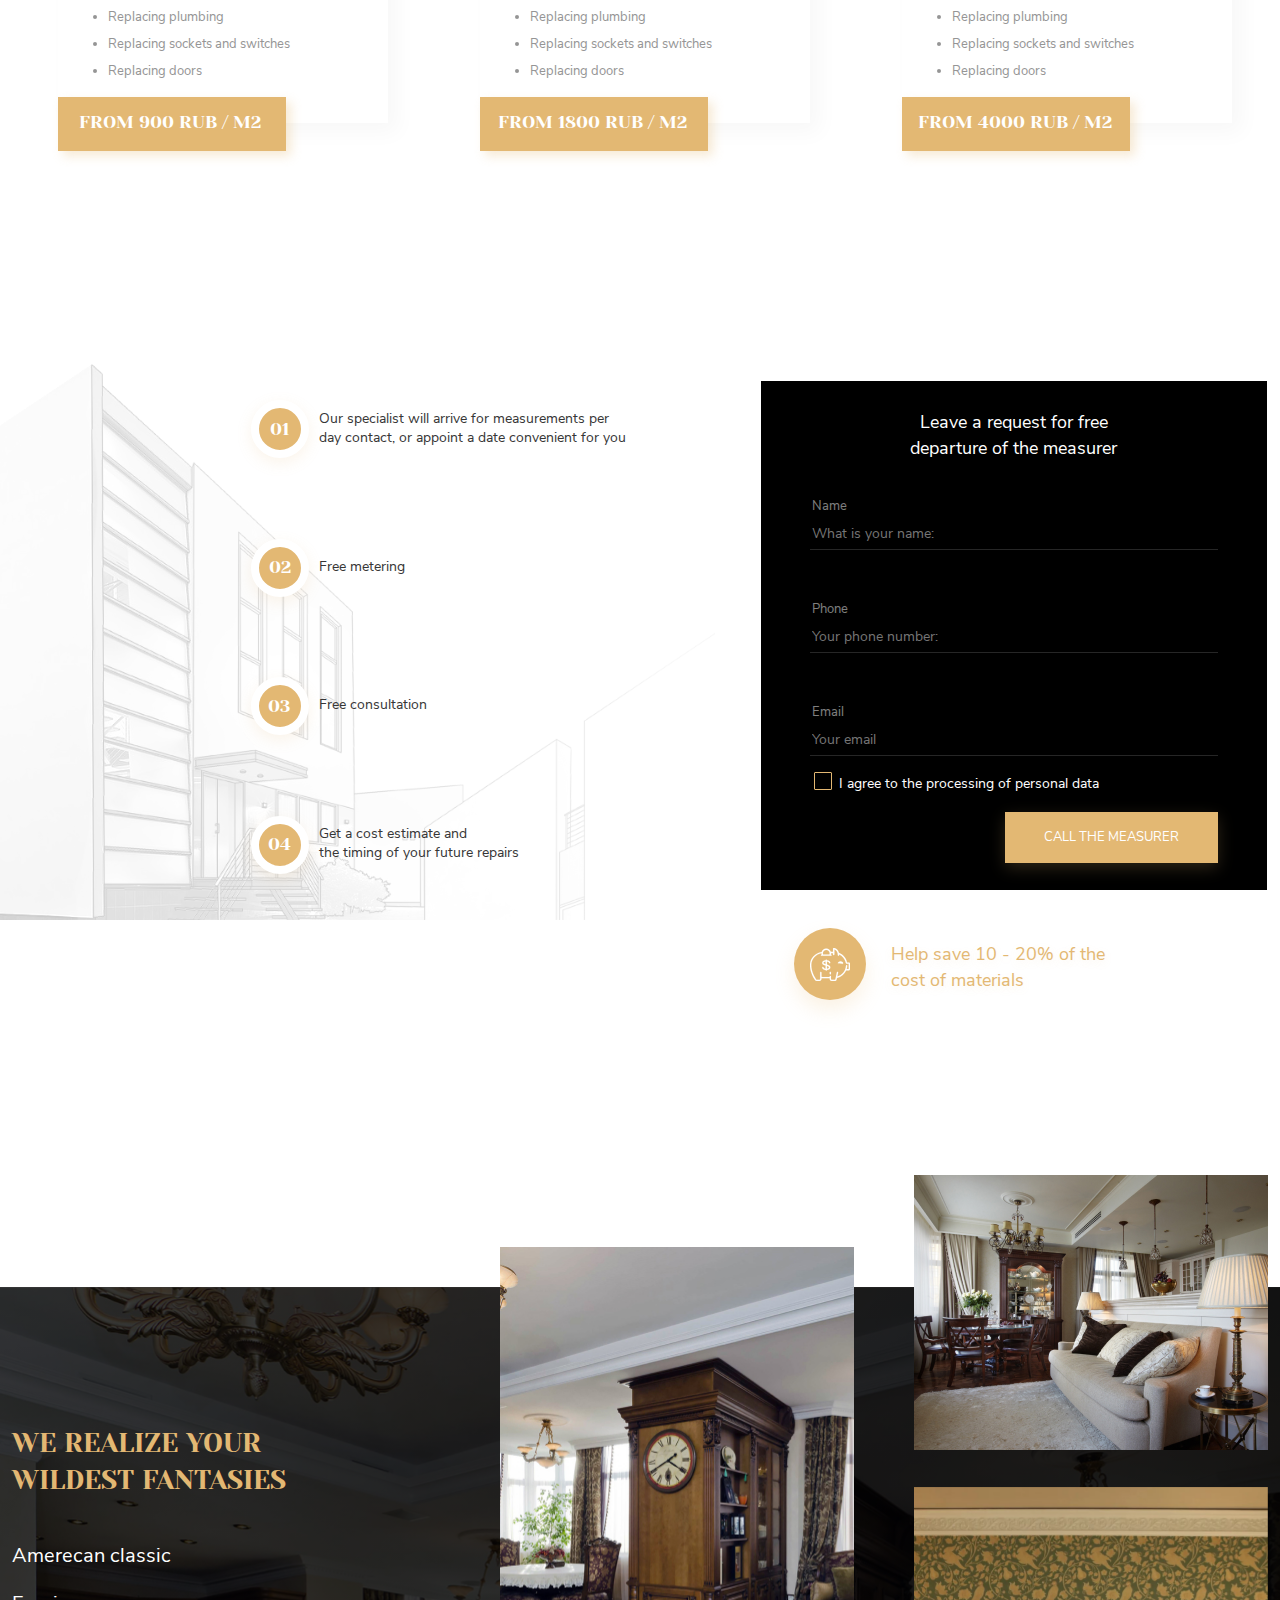
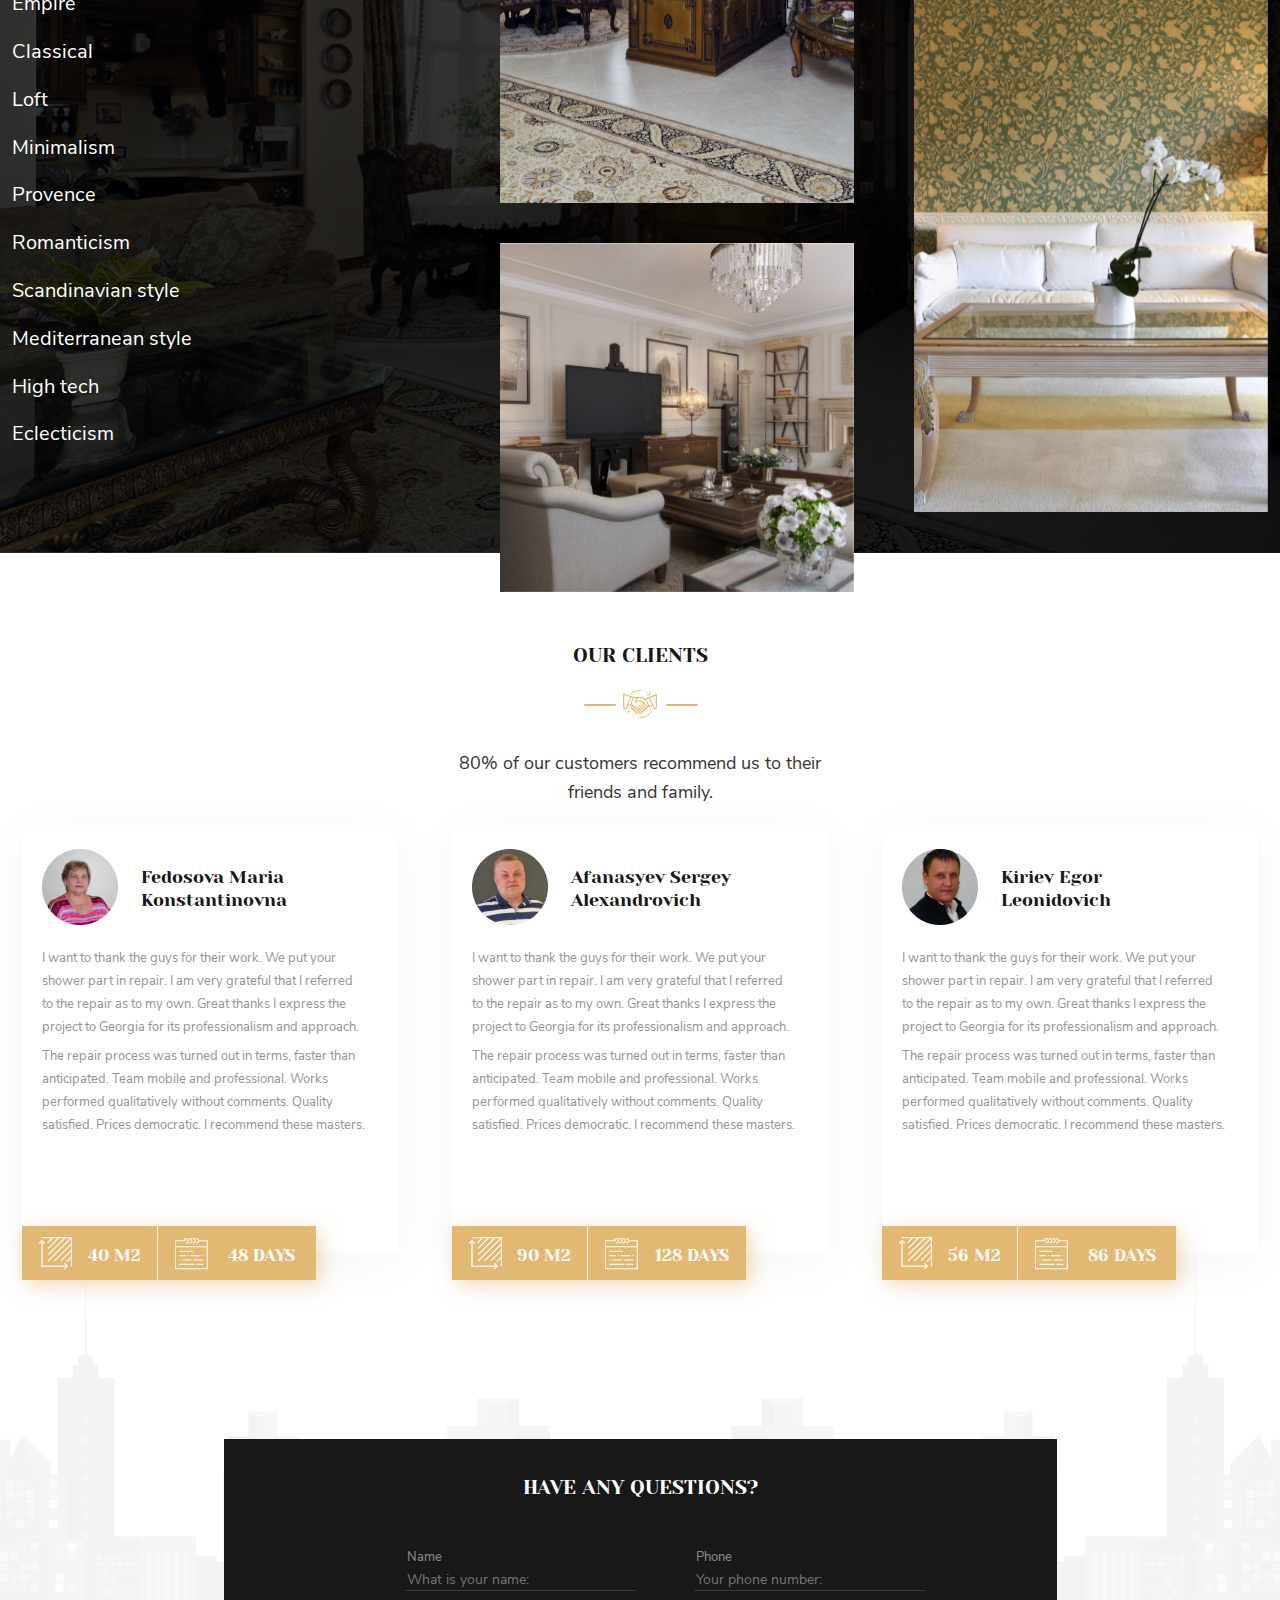
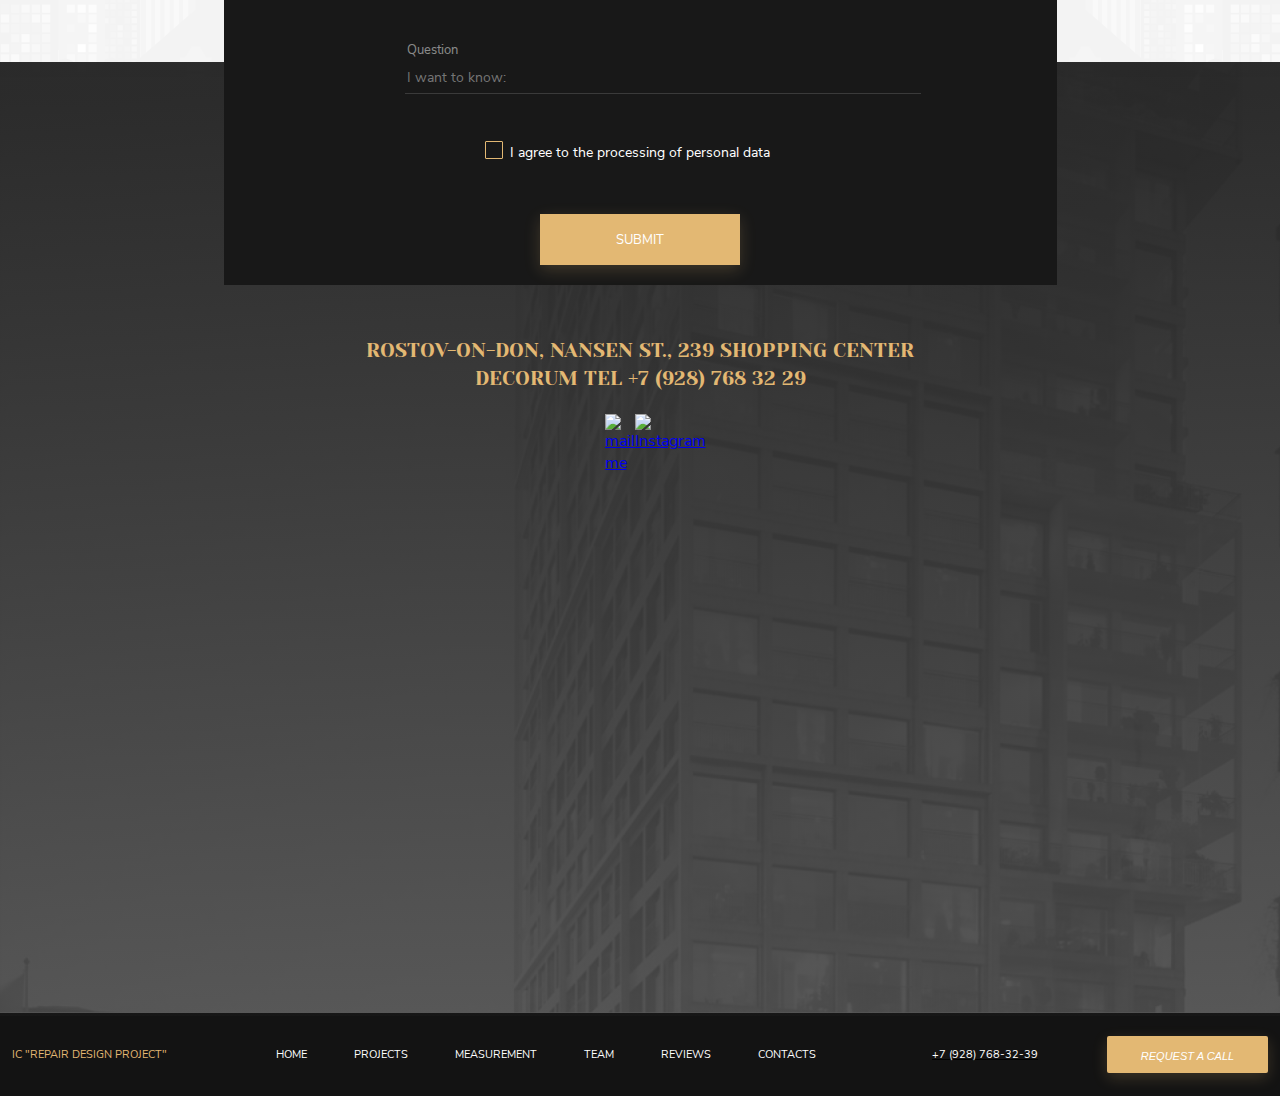
==== commit e493a52f: "first steps of mobile version" ====
--- a/index.html
+++ b/index.html
@@ -26,7 +26,7 @@
             <div class="link-number">
                 <a href="tel:+7 (928) 768-32-39" class="header-navigation__link">+7 (928) 768-32-39</a>
             </div>
-            <button class="button">Request a call</button>
+            <button class="button header-button">Request a call</button>
         </div>
     </header>
     <main>
@@ -303,6 +303,10 @@
             <div class="section-fifth__overlay"></div>
         </section>
         <section class="section-sixth">
+            <div class="background-bild">
+                <div class="bild-left"></div>
+                <div class="bild-right"></div>
+            </div>
             <div class="container section-sixth__container">
                 <h3 class="repair">our clients</h3>
                 <div class="vector-line"></div>
--- a/css/style.css
+++ b/css/style.css
@@ -378,7 +378,7 @@
 .slider-dot__item {
     width: 9.57px;
     height: 9.57px;
-    background: rgba(255, 255, 255, 0.3);
+    background: rgba(255, 255, 255, 0.185);
     border-radius: 30px;
     cursor: pointer;
 }
@@ -1084,6 +1084,49 @@
     height: 1109px;
 }
 
+.background-bild {
+    position: relative;
+    top: 347.79px;
+    display: flex;
+    justify-content: center;
+}
+
+/* .background-bild::before {
+    position: absolute;
+    content: url(../images/backgraund6.svg);
+    display: inline-block;
+    width: 1127px;
+    height: 776px;
+
+}
+
+.background-bild::after {
+    position: absolute;
+    content: url(../images/background6-2.svg);
+    display: inline-block;
+    margin-left: 710.5px;
+    width: 1127px;
+    height: 776px;
+} */
+
+.bild-left {
+    position: absolute;
+    content: url(../images/backgraund6.svg);
+    display: inline-block;
+    width: 1127px;
+    height: 776px;
+    margin-left: -720px;
+ }
+
+.bild-right {
+    position: absolute;
+    content: url(../images/background6-2.svg);
+    display: inline-block;
+    margin-left: 720px;
+    width: 1127px;
+    height: 776px;
+} 
+
 .section-sixth__container {
     height: 642.03px;
     width: 1236px;
@@ -1260,7 +1303,7 @@
 .section-seventh {
     height: 951px;
     background-image: url(../images/background7.png);
-    /* background-size: cover; */
+    background-size: cover;
     z-index: 0;
     position: relative;
     /* width: 1140px;
@@ -1372,4 +1415,115 @@
 
 .rostov {
     color: #E3B873;
+}
+
+
+@media screen and (max-width: 375px) {
+
+    .container {
+        max-width: 375px;
+    }
+
+    .header-content {
+        display: flex;
+        justify-content: space-between;
+        height: 57px;
+    }
+
+    .header-navigation {
+        display: none;
+    }
+
+    .header-button {
+        display: none;
+    }
+
+    .imageback {
+        background-image: url(../images/imageback-mobile.jpg);
+        background-size: cover;
+        height: 476px;
+        padding-top: 85px;
+    }
+
+    .imageback-overlay {
+        top: 57px;
+        height: 476px;
+    }
+
+    .button__space {
+        width: 339px;
+        height: 128px;
+        display: flex;
+        justify-content: space-between;
+        flex-wrap: nowrap;
+        flex-direction: column;
+        align-items: center;
+    }
+    
+    .title {
+        font-size: 23px;
+        width: 339px;
+        line-height: 30.55px;
+    }
+
+    .subtitle {
+        font-size: 14px;
+        line-height: 19px;
+        width: 339px;
+    }
+
+    .cost {
+        padding: 19px 68.61px 20.65px 70px;
+        width: 339px;
+        height: 51px;
+    }
+    
+    .application {
+        padding: 19px 83.61px 20.57px 86px;
+        text-align: center;
+        width: 339px;
+        height: 51px;
+    }
+
+    .section-second  {
+        height: 1753px;
+        
+    }
+
+    .section-second__container {
+        height: 727px;
+    
+    }
+    .completed {
+        font-size: 22px;
+        line-height: 30.49px;
+        margin-left: 61px;
+        margin-top: 36px;
+        text-align: center;
+    }
+
+    .sub-navigation {
+        display: none;
+    }
+
+    .subtitle-second {
+        font-size: 11px;
+        line-height: 17px;
+        margin-top: 22px;
+        margin-left: 32px;
+        width: 311px;
+        height: 86px;
+        text-align: center;
+    }
+
+    .section-second-container {
+        display: flex;
+        flex-direction: column-reverse;
+    }
+
+    .onlinecontrol__item {
+        object-fit: cover;
+        width: 340px;
+        height: 207px;
+    }
 }